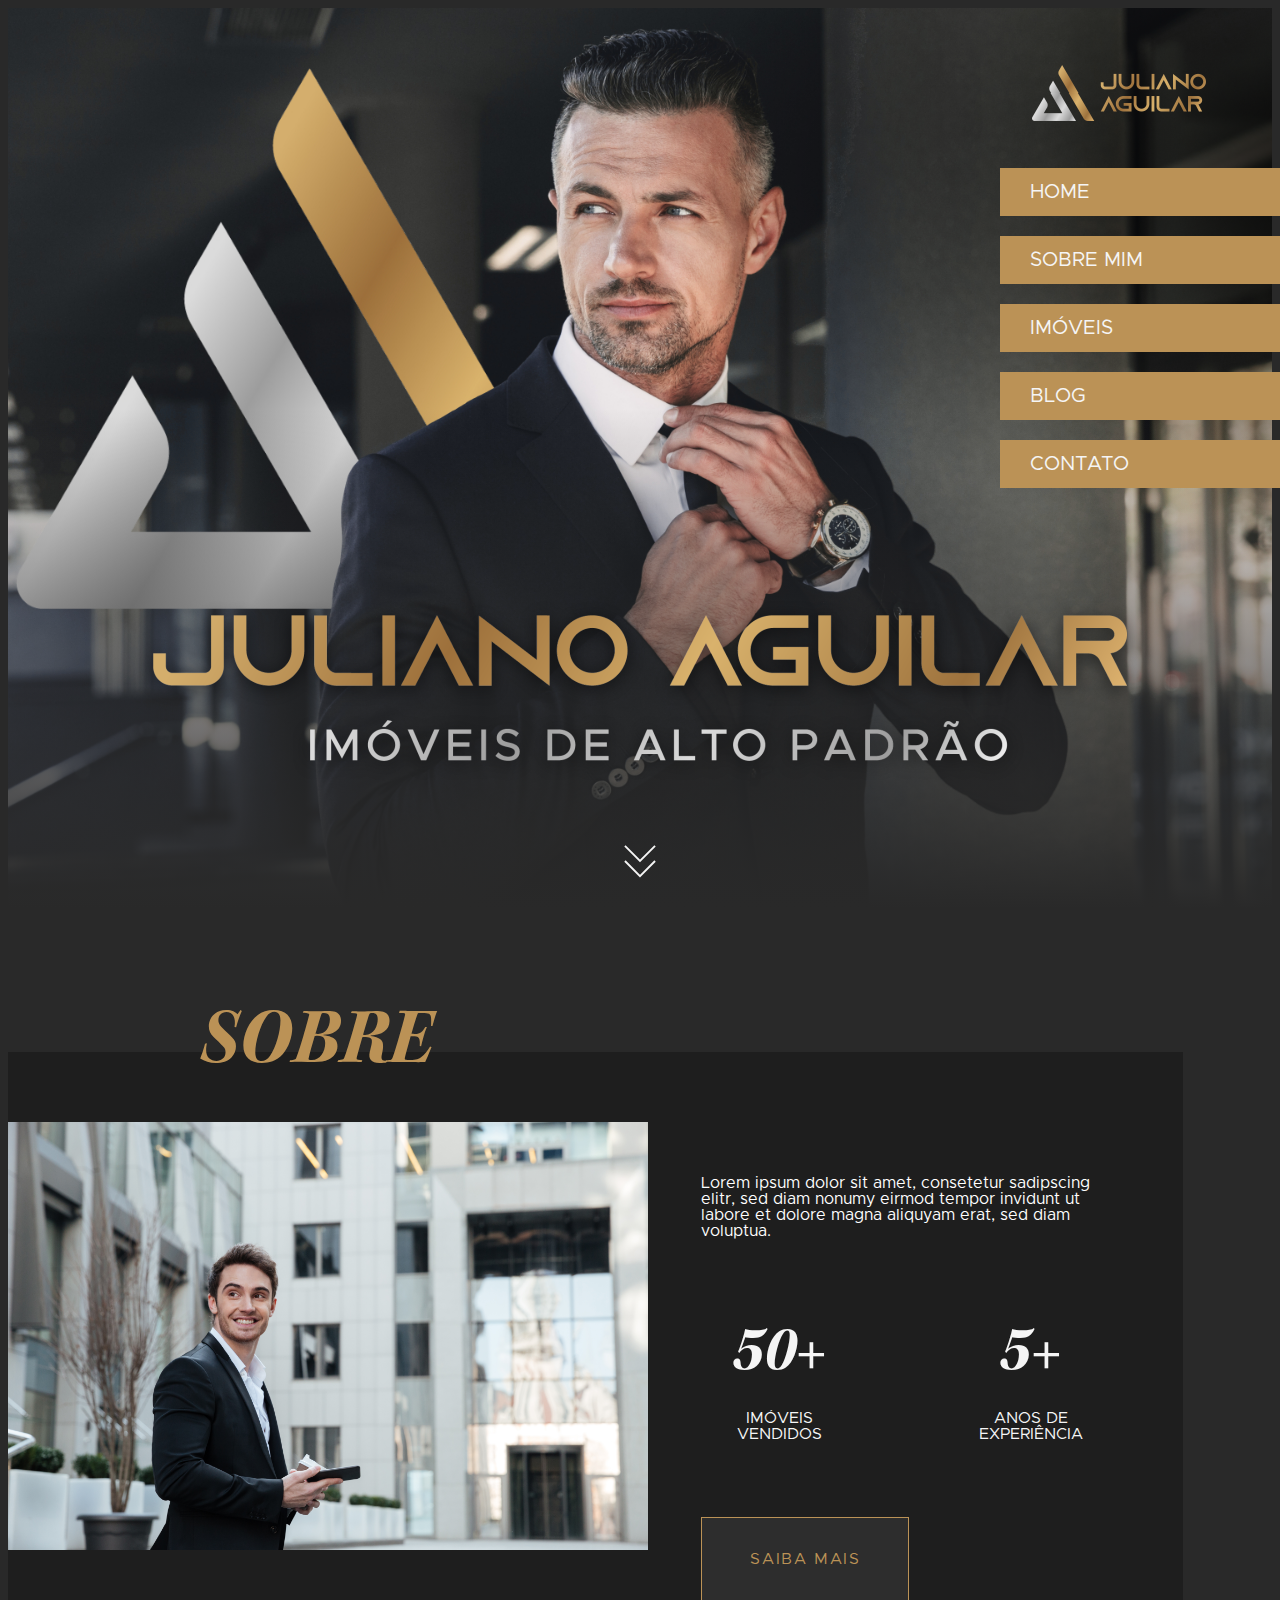
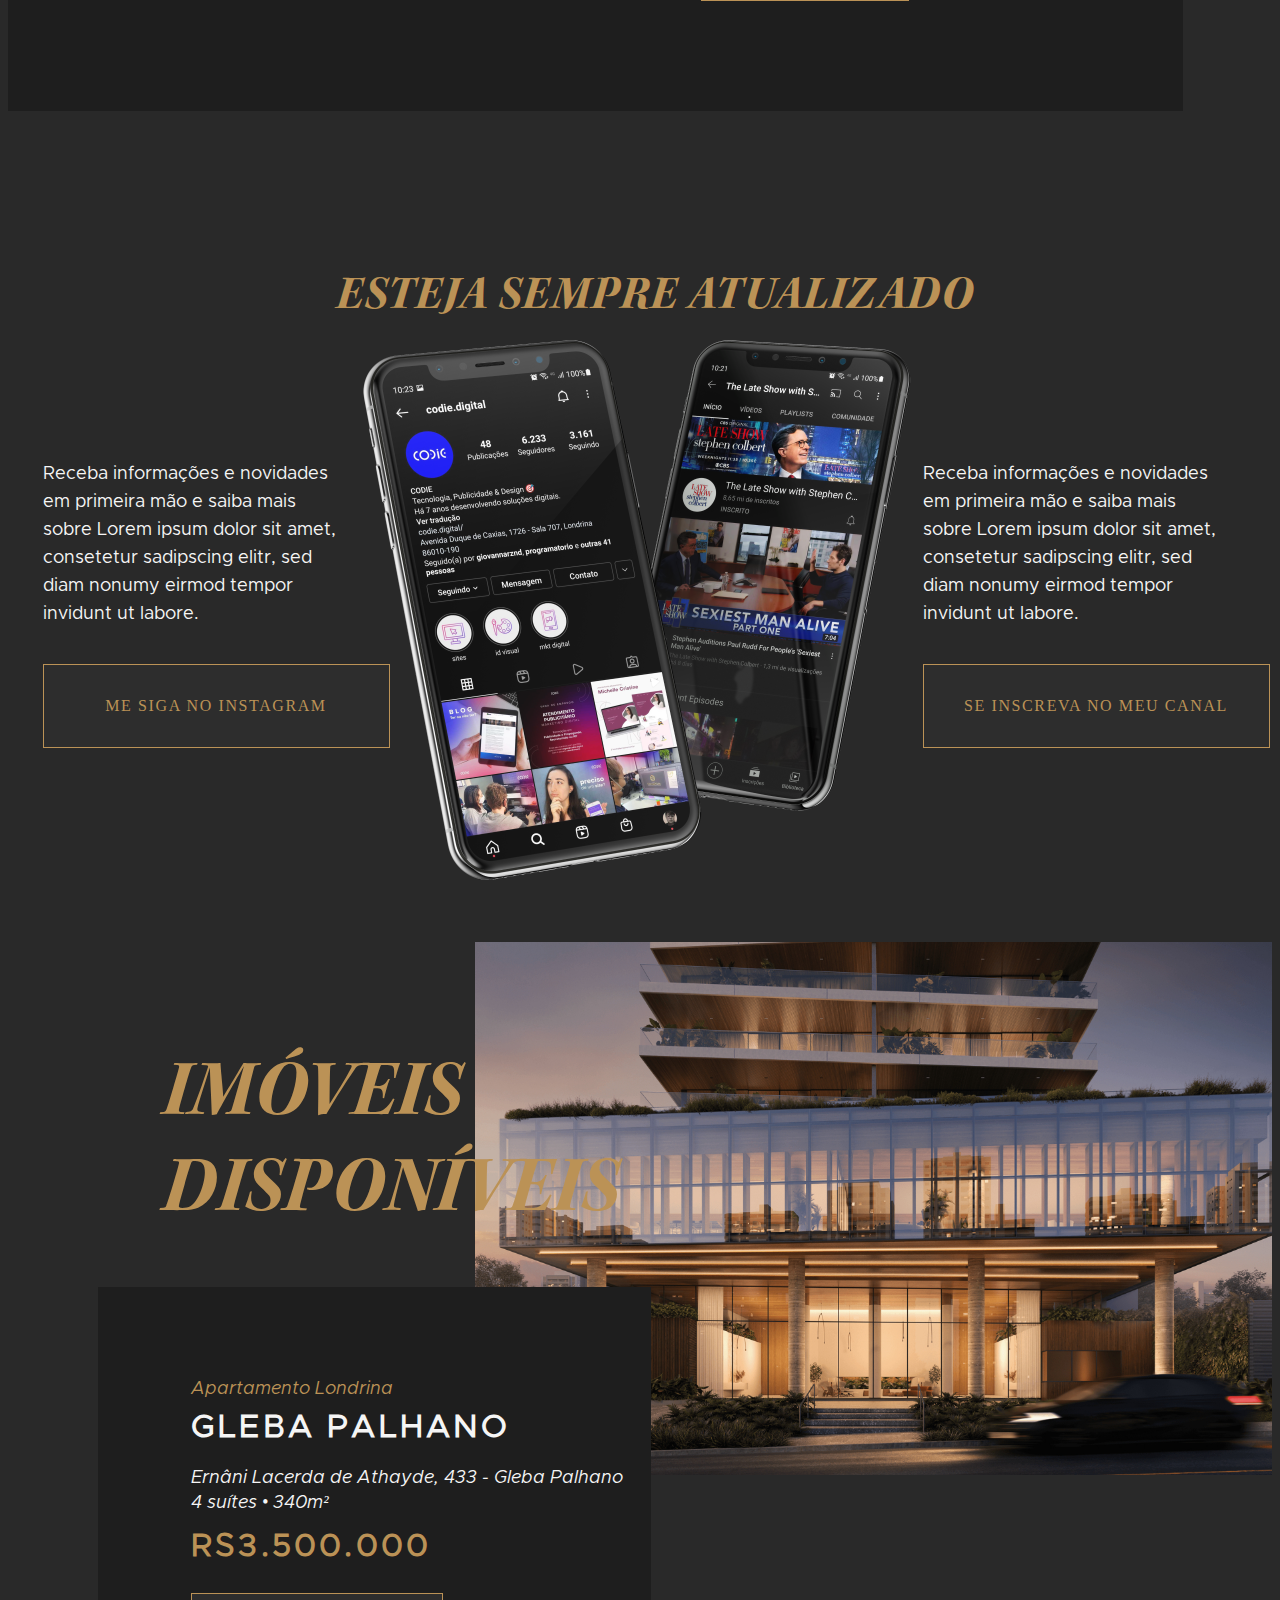
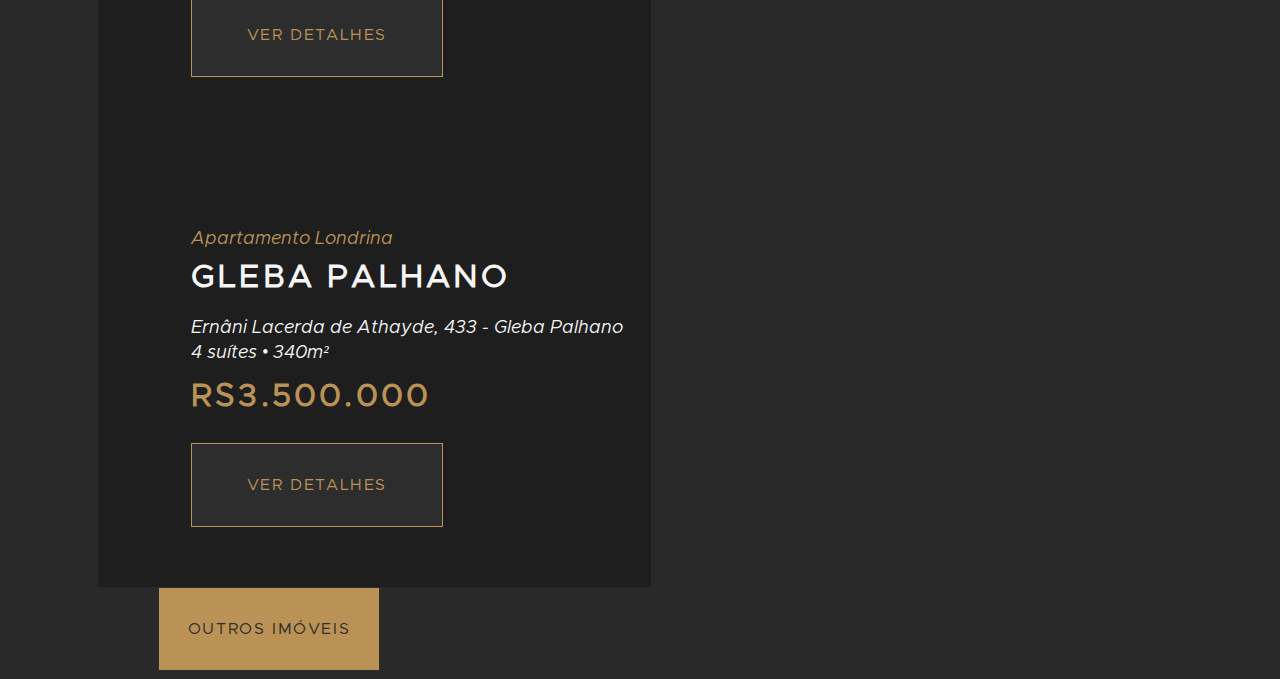
==== index.html @ 85d1b355 "feat" ====
<!DOCTYPE html>

<html>

<head>
    <meta charset="utf-8">

    <title>Juliano Aguilar</title>

    <meta http-equiv="Content-Type" content="text/html; charset=utf-8">
    <meta http-equiv="X-UA-Compatible" content="IE=9">
    <meta name="viewport" content="width=device-width, user-scalable=no">
    <meta name="apple-mobile-web-app-capable" content="yes">
    <meta name="keywords" content="">
    <meta name="description" content="descri��o">
    <meta property="og:title" content="Juliano Aguilar">
    <meta property="og:locale" content="pt_BR">
    <meta property="og:type" content="website">
    <meta property="og:url" content="URL">
    <meta property="og:image" content="image">
    <meta property="og:image:type" content="image/jpg">
    <meta property="og:image:width" content="600">
    <meta property="og:image:height" content="300">
    <meta property="og:site_name" content="">
    <meta property="og:description" content="descri��o">
    <meta name="content-language" content="pt-br">
    <meta name="rating" content="general">
    <meta name="distribution" content="global">
    <meta name="copyright" content="">
    <link rev="made" href="html/maradona" rel="license">
    <meta name="author" content="maradona">
    <meta name="robots" content="index,follow,all">
    <link rel="canonical" href="Url">
    <meta name="theme-color" content="#000">

    <!--------------------------------------------------------------------------------------------------------->
    <!--Este � o c�digo gerado pelo "The ultimate favicon generator" o pontilhado logo a baixo indica a finaliza��o do c�digo do mesmo -->
    <link rel="apple-touch-icon-precomposed" sizes="57x57" href="./favicon/apple-touch-icon-57x57.png">
    <link rel="apple-touch-icon-precomposed" sizes="114x114" href="./favicon/apple-touch-icon-114x114.png">
    <link rel="apple-touch-icon-precomposed" sizes="72x72" href="./favicon/apple-touch-icon-72x72.png">
    <link rel="apple-touch-icon-precomposed" sizes="144x144" href="./favicon/apple-touch-icon-144x144.png">
    <link rel="apple-touch-icon-precomposed" sizes="60x60" href="./favicon/apple-touch-icon-60x60.png">
    <link rel="apple-touch-icon-precomposed" sizes="120x120" href="./favicon/apple-touch-icon-120x120.png">
    <link rel="apple-touch-icon-precomposed" sizes="76x76" href="./favicon/apple-touch-icon-76x76.png">
    <link rel="apple-touch-icon-precomposed" sizes="152x152" href="./favicon/apple-touch-icon-152x152.png">
    <link rel="icon" type="image/png" href="./favicon/favicon-196x196.png" sizes="196x196">
    <link rel="icon" type="image/png" href="./favicon/favicon-96x96.png" sizes="96x96">
    <link rel="icon" type="image/png" href="./favicon/favicon-32x32.png" sizes="32x32">
    <link rel="icon" type="image/png" href="./favicon/favicon-16x16.png" sizes="16x16">
    <link rel="icon" type="image/png" href="./favicon/favicon-128.png" sizes="128x128">
    <meta name="application-name" content="&nbsp;">
    <meta name="msapplication-TileColor" content="#">
    <meta name="msapplication-TileImage" content="mstile-144x144.png">
    <meta name="msapplication-square70x70logo" content="mstile-70x70.png">
    <meta name="msapplication-square150x150logo" content="mstile-150x150.png">
    <meta name="msapplication-wide310x150logo" content="mstile-310x150.png">
    <meta name="msapplication-square310x310logo" content="mstile-310x310.png">

    <!--Css.Plugins.Start-->
    <!--Este � o css do bootstra, o link do script dele est� l� em baixo :D-->
    <link rel="stylesheet" integrity="sha384-9gVQ4dYFwwWSjIDZnLEWnxCjeSWFphJiwGPXr1jddIhOegiu1FwO5qRGvFXOdJZ4"
        href="https://stackpath.bootstrapcdn.com/bootstrap/4.1.0/css/bootstrap.min.css" crossorigin="anonymous">

    <link href="./scripts/owl-carousel/dist/assets/owl.carousel.min.css" rel="stylesheet">
    <link href="./scripts/owl-carousel/dist/assets/owl.theme.default.min.css" rel="stylesheet">

    <!------------------------------------------------------------------------------------------------------------------------------------>
    <!--Css.Main.Start-  Est� � a vers�o .MIN!, ela passa pelo .less, � transformada pelo .main e por fim � minimificada para .min :D -->
    <link href="./styles/fonts.css" rel="stylesheet">
    <link href="./styles/main.css" rel="stylesheet">
    <link href="./styles/responsive.min.css" rel="stylesheet">
    <link rel="stylesheet" href="./styles/responsive/1700.css">
    <link rel="stylesheet" href="./styles/responsive/1700.css">
    <link rel="stylesheet" href="./styles/responsive/1500.css">
    <link rel="stylesheet" href="./styles/responsive/1400.css">
    <link rel="stylesheet" href="./styles/responsive/1300.css">
    <link rel="stylesheet" href="./styles/responsive/1200.css">
    <link rel="stylesheet" href="./styles/responsive/1100.css">
    <link rel="stylesheet" href="./styles/responsive/1024.css">
    <link rel="stylesheet" href="./styles/responsive/768.css">
    <link rel="stylesheet" href="./styles/responsive/550.css">
    <link rel="stylesheet" href="./styles/responsive/450.css">
    <link rel="stylesheet" href="./styles/responsive/350.css">
</head>

<body>

    <div class="menu" style="display: none;">
        <div class="background">

        </div>

        <div class="box">
            <ul>
                <li><a class="box-link link-1-regular-rotunda" href="index.html">início</a></li>
                <li><a class="box-link link-1-regular-rotunda" href="">ambientes</a></li>
                <li><a class="box-link link-1-regular-rotunda" href="sobre.html">sobre a arrigo</a></li>
                <li><a class="box-link link-1-regular-rotunda" href="">seu projeto</a></li>
                <li><a class="box-link link-1-regular-rotunda" href="">contato</a></li>
                <li><a class="box-link link-1-regular-rotunda" href="">móveis decorativos</a></li>
            </ul>
        </div>
    </div>

    <header>
        <a href="index.html" class="logo"><img src="images/logo-header.png" alt="Logo Cabeçalho"></a>

        <nav>
            <a class="link-1-medium-metropolis uppercase" href="index.html">home</a>
            <a class="link-1-medium-metropolis uppercase" href="sobre.html">SOBRE MIM</a>
            <a class="link-1-medium-metropolis uppercase" href="imoveis.html">IMÓVEIS</a>
            <a class="link-1-medium-metropolis uppercase" href="blog.html">BLOG</a>
            <a class="link-1-medium-metropolis uppercase" href="contato.html">CONTATO</a>
        </nav>

        <div class="block-bar">
            <div></div>
            <div></div>
            <div></div>
        </div>
    </header>

    <section id="banner">
        <div class="bg" style="background-image: url(images/home-banner.jpg);">
            <div class="container-juliano">
                <img class="text-banner" src="images/texto-banner.png" alt="Banner home">

                <a href="#sobre" class="scroll">
                    <svg xmlns="http://www.w3.org/2000/svg" width="34" height="35" viewBox="0 0 34 35">
                        <g>
                            <g>
                                <g>
                                    <path fill="none" stroke-miterlimit="20" stroke-width="2"
                                        d="M33 .852v0l-16 16v0l-16-16v0" />
                                </g>
                                <g>
                                    <path fill="none" stroke-miterlimit="20" stroke-width="2"
                                        d="M33 17v0L17 33v0L1 17v0" />
                                </g>
                            </g>
                        </g>
                    </svg>
                </a>
            </div>
        </div>
    </section>

    <section id="sobre">
        <h2 class="titulo-1-semibold-kepler-italic uppercase">sobre</h2>

        <div class="container-sobre">
            <div class="image">
                <img src="images/sobre-home.png" alt="Sobre home">
            </div>

            <div class="text">
                <p class="paragrado-2-regular-metropolis">Lorem ipsum dolor sit amet, consetetur sadipscing elitr, sed
                    diam nonumy eirmod tempor invidunt ut
                    labore et dolore magna aliquyam erat, sed diam voluptua.
                </p>

                <div class="text-bottom">
                    <div class="resultados">
                        <h3 class="titulo-2-semibold-kepler-italic">50+</h3>
                        <p class="paragrado-2-regular-metropolis uppercase">imóveis
                            vendidos
                        </p>
                    </div>

                    <div class="resultados">
                        <h3 class="titulo-2-semibold-kepler-italic">5+</h3>
                        <p class="paragrado-2-regular-metropolis uppercase">anos de
                            experiência
                        </p>
                    </div>
                </div>

                <a class="link bt escuro link-2-regular-metropolis uppercase" href="">Saiba mais</a>
            </div>
        </div>
    </section>

    <section id="redes">


        <div class="container-juliano">
            <h2 class="titulo-3-semibold-kepler-italic uppercase">esteja sempre atualizado</h2>

            <div class="box-redes">
                <div class="text-left">
                    <p class="paragrafo-2-regular-metropolis">Receba informações e novidades em primeira mão e saiba
                        mais sobre
                        Lorem ipsum dolor sit amet, consetetur sadipscing elitr, sed diam nonumy eirmod tempor invidunt
                        ut
                        labore.
                    </p>
                    <a class="bt escuro link-2-regular-mtropolis uppercase" href="">me siga no instagram</a>
                </div>

                <img class="image" src="images/home-redes.png" alt="Redes Juliano">

                <div class="text-right">
                    <p class="paragrafo-2-regular-metropolis">Receba informações e novidades em primeira mão e saiba
                        mais
                        sobre
                        Lorem ipsum dolor sit amet, consetetur sadipscing elitr, sed diam nonumy eirmod tempor invidunt
                        ut
                        labore.
                    </p>
                    <a class="bt escuro link-2-regular-mtropolis uppercase" href="">se inscreva no meu canal</a>
                </div>
            </div>

        </div>
    </section>

    <section id="imoveis-disponiveis">
        <h2 class="title titulo-1-semibold-kepler-italic uppercase">imóveis
            disponíveis</h2>

        <div class="owl-carousel owl-theme owl-imoveis">
            <div class="item">
                <div class="box-imoveis">
                    <div class="text">
                        <h3 class="titulo-5-regular-metropolis-italic">Apartamento Londrina</h3>
                        <h2 class="titulo-4-bold-metropolis uppercase">Gleba Palhano</h2>

                        <div class="beneficios">
                            <p class="paragrafo-2-regular-metropolis-italic">Ernâni Lacerda de Athayde, 433 - Gleba
                                Palhano</p>
                            <p class="paragrafo-2-regular-metropolis-italic">4 suítes • 340m²</p>
                        </div>

                        <p class="price paragrafo-1-bold-metropolis uppercase">RS3.500.000</p>

                        <a class="bt escuro link-2-regular-metropolis uppercase" href="">ver detalhes</a>
                    </div>

                    <div class="image">
                        <img src="images/imoveis-disponiveis-1.jpg" alt="Imagem do imóvel">
                    </div>
                </div>
            </div>

            <div class="item">
                <div class="box-imoveis">
                    <div class="text">
                        <h3 class="titulo-5-regular-metropolis-italic">Apartamento Londrina</h3>
                        <h2 class="titulo-4-bold-metropolis uppercase">Gleba Palhano</h2>

                        <div class="beneficios">
                            <p class="paragrafo-2-regular-metropolis-italic">Ernâni Lacerda de Athayde, 433 - Gleba
                                Palhano</p>
                            <p class="paragrafo-2-regular-metropolis-italic">4 suítes • 340m²</p>
                        </div>

                        <p class="price paragrafo-1-bold-metropolis uppercase">RS3.500.000</p>

                        <a class="bt escuro link-2-regular-metropolis uppercase" href="">ver detalhes</a>
                    </div>

                    <div class="image">
                        <img src="images/imoveis-disponiveis-1.jpg" alt="Imagem do imóvel">
                    </div>
                </div>
            </div>
        </div>

        <a class="outros bt claro link-2-regular-metropolis uppercase" href="">outros imóveis</a>

    </section>

    <!--Bootstrap/Jquery/cdnjs-->
        <script src="https://code.jquery.com/jquery-3.3.1.min.js"
        integrity="sha256-FgpCb/KJQlLNfOu91ta32o/NMZxltwRo8QtmkMRdAu8=" crossorigin="anonymous">
        </script>
        <script src="https://cdnjs.cloudflare.com/ajax/libs/popper.js/1.14.3/umd/popper.min.js"
        integrity="sha384-ZMP7rVo3mIykV+2+9J3UJ46jBk0WLaUAdn689aCwoqbBJiSnjAK/l8WvCWPIPm49" crossorigin="anonymous">
        </script>
        <script src="https://stackpath.bootstrapcdn.com/bootstrap/4.1.2/js/bootstrap.min.js"
        integrity="sha384-o+RDsa0aLu++PJvFqy8fFScvbHFLtbvScb8AjopnFD+iEQ7wo/CG0xlczd+2O/em" crossorigin="anonymous">
        </script>

    <!-- Este � o owl-carousel-->
        <script src="./scripts/owl-carousel/dist/owl.carousel.min.js"></script>

    <!--Meu script! -->
        <script src="./scripts/jquery.mask.min.js"></script>
        <script src="./scripts/main.js"></script>

</body>
---- styles/fonts.css ----
@font-face {
  font-family: 'kepler';
  src: url('../fonts/Kepler-Std-Bold_26102.ttf') format('truetype');
  font-weight: 700;
}
@font-face {
  font-family: 'kepler-italic';
  src: url('../fonts/Kepler-Std-Bold-Italic-Subhead_26091.ttf') format('truetype');
  font-weight: 700;
}
@font-face {
  font-family: 'metropolis';
  src: url('../fonts/metropolis.regular.otf') format('truetype');
  font-weight: 400;
}
@font-face {
  font-family: 'metropolis-italic';
  src: url('../fonts/metropolis.regular-italic.otf') format('truetype');
  font-weight: 400;
}
h1,
h2,
h3,
h4,
h5,
p,
span,
strong,
time,
address,
i,
a,
b,
label,
li,
td {
  text-rendering: optimizeLegibility !important;
}
[class*="-kepler"] {
  font-family: kepler;
}
[class*="-kepler-italic"] {
  font-family: kepler-italic;
}
[class*="-metropolis"] {
  font-family: metropolis;
}
[class*="-metropolis-italic"] {
  font-family: metropolis-italic;
}
.uppercase {
  text-transform: uppercase;
}
/*Font Weights----------------------------------------------------------*/
[class*="-bold"] {
  font-weight: 700;
}
[class*="-semibold"] {
  font-weight: 600;
}
[class*="-medium"] {
  font-weight: 500;
}
[class*="-regular"] {
  font-weight: 400;
}
[class*="-light"] {
  font-weight: 300;
}
[class*="-italic"] {
  font-style: italic !important;
}
[class*="titulo-1"] {
  font-size: 80px;
}
[class*="titulo-2"] {
  font-size: 64px;
}
[class*="titulo-3"] {
  font-size: 48px;
}
[class*="titulo-4"] {
  font-size: 32px;
}
[class*="titulo-5"] {
  font-size: 18px;
}
[class*="paragrafo-1"] {
  font-size: 32px;
}
[class*="paragrafo-2"] {
  font-size: 18px;
}
[class*="paragrafo-3"] {
  font-size: 16px;
}
[class*="link-1"] {
  font-size: 20px;
}
[class*="link-2"] {
  font-size: 16px;
}
---- styles/main.css ----
:root {
  --caramelo: #bb9256;
  --cinza-escuro: #2d2d2d;
}
html {
  scroll-behavior: smooth;
}
body {
  overflow-x: hidden !important;
}
*:target,
*:focus {
  outline: transparent !important;
}
a,
button {
  text-decoration: none !important;
  -webkit-transition: 0.22s;
}
a *:not(g, path),
button *:not(g, path) {
  transition: 0.15s;
}
a::after,
a::before {
  -webkit-transition: 0.3s;
}
a:hover::after,
a:hover::before {
  transition: 0.3s;
}
a:hover,
button:hover {
  transition: 0.15s;
}
a:hover *:not(g, path),
button:hover *:not(g, path) {
  transition: 0.15s;
}
ol,
ul {
  list-style: none !important;
  padding-left: 0 !important;
  margin-bottom: 0 !important;
}
.cep-mask,
.cpf-mask,
.cvv-mask,
.phone-mask,
.number-mask,
.date-mask {
  display: block;
}
[class*="container-juliano"] {
  max-width: 1580px;
  width: 100%;
  padding-left: 15px;
  padding-right: 15px;
  margin-left: auto;
  margin-right: auto;
}
body {
  background-color: #292929;
}
.bt {
  height: 40px;
  display: flex;
  align-items: center;
  justify-content: center;
  border-width: 1px;
  border-style: solid;
  line-height: 28px;
  letter-spacing: 1.6px;
  padding: 21px 0;
}
.bt.escuro {
  color: #bb9256;
  border-color: #bb9256;
  background-color: #2d2d2d;
}
.bt.claro {
  background-color: #bb9256;
  color: #2d2d2d;
}
header {
  position: absolute;
  top: 65px;
  right: 0;
  display: flex;
  align-items: flex-end;
  flex-direction: column;
  z-index: 2;
}
header .logo {
  margin-right: 74px;
}
header .logo + * {
  margin-top: 43px;
}
header nav a {
  width: 250px;
  height: 48px;
  background-color: var(--caramelo);
  color: #f5f5f5;
  padding-left: 30px;
  display: flex;
  align-items: center;
  margin: 0 0 0 auto;
}
header nav a + * {
  margin-top: 20px;
}
header nav a:hover {
  width: 275px;
  color: #f5f5f5;
}
.block-bar {
  width: 37px;
  display: flex;
  flex-direction: column;
  cursor: pointer;
}
.block-bar div {
  height: 3px;
  background-color: #fff;
  width: 100%;
}
.block-bar div + div {
  margin-top: 7px;
}
.block-bar {
  display: none;
}
#banner .bg {
  width: 100%;
  height: 100vh;
  background-size: cover;
  display: flex;
  align-items: flex-end;
  justify-content: center;
  position: relative;
  z-index: 1;
  background-position: top;
}
#banner .bg::after {
  content: "";
  position: absolute;
  z-index: 1;
  bottom: -1px;
  left: 0;
  width: 100%;
  height: 500px;
  background-image: linear-gradient(180deg, rgba(41, 41, 41, 0) 0%, #292929 100%);
}
#banner .bg::before {
  content: "";
  position: absolute;
  top: 0;
  right: 0;
  width: 880px;
  height: 685px;
  background-image: radial-gradient(750px 375px at 115.68% 25.11%, #000000 0%, rgba(0, 0, 0, 0) 100%);
}
#banner .container-juliano {
  text-align: center;
  position: relative;
  z-index: 3;
  padding-bottom: 30px;
}
#banner .container-juliano .text-banner {
  margin-bottom: 60px;
}
#banner .container-juliano .scroll {
  display: flex;
  margin: 0 auto;
  justify-content: center;
  width: 32px;
}
#banner .container-juliano .scroll svg {
  max-width: 100%;
  max-height: 33px;
  stroke: #f5f5f5;
}
#sobre {
  padding: 90px 6.93vw 45px 0;
}
#sobre h2 {
  margin: 0 0 -42px 14.95vw;
  color: #bb9256;
}
#sobre .container-sobre {
  background-color: #1e1e1e;
  padding: 70px 4.84vw 0 0;
  display: flex;
}
#sobre .container-sobre .image {
  width: calc(100% - 420px);
  aspect-ratio: 1195/800;
  margin-bottom: -1.3vw;
}
#sobre .container-sobre .image img {
  aspect-ratio: inherit;
  width: 100%;
  object-fit: cover;
  object-position: center center;
}
#sobre .container-sobre .text {
  margin-left: 4.17vw;
  max-width: 420px;
  width: 100%;
  color: #fff;
  padding-top: 37px;
}
#sobre .container-sobre .text .text-bottom {
  color: #f5f5f5;
  display: flex;
}
#sobre .container-sobre .text .text-bottom .resultados {
  text-align: center;
}
#sobre .container-sobre .text .text-bottom .resultados h3 {
  line-height: 75px;
  margin-bottom: 0;
}
#sobre .container-sobre .text .text-bottom .resultados p {
  margin-bottom: 0;
  overflow: hidden;
  text-overflow: ellipsis;
  display: -webkit-box;
  -webkit-line-clamp: 2;
  -webkit-box-orient: vertical;
}
#sobre .container-sobre .text .text-bottom .resultados + * {
  margin-left: 83px;
}
#sobre .container-sobre .text .text-bottom + * {
  margin-top: 75px;
}
#sobre .container-sobre .text .link {
  width: 206px;
  margin-bottom: 110px;
  margin-right: 308px;
}
#redes {
  position: relative;
}
#redes h2 {
  max-width: 640px;
  line-height: 64px;
  color: var(--caramelo);
  letter-spacing: 0.96px;
  text-align: center;
}
#redes .container-juliano {
  padding-top: 110px;
  padding-bottom: 62px;
}
#redes .container-juliano h2 {
  margin: 0 auto;
}
#redes .container-juliano h2 + * {
  margin-top: 10px;
}
#redes .container-juliano img {
  max-width: 548px;
  width: 100%;
  object-fit: contain;
  object-position: center center;
}
#redes .container-juliano .box-redes {
  display: flex;
  justify-content: center;
  align-items: center;
  color: #f5f5f5;
}
#redes .container-juliano .box-redes .text-right {
  margin-left: 12px;
}
#redes .container-juliano .box-redes .text-left {
  margin-right: -25px;
}
#redes .container-juliano .box-redes .text-left,
#redes .container-juliano .box-redes .text-right {
  max-width: 345px;
  width: 100%;
  padding-bottom: 30px;
  z-index: 2;
  position: relative;
}
#redes .container-juliano .box-redes .text-left p,
#redes .container-juliano .box-redes .text-right p {
  text-align: left;
  max-width: 300px;
  width: 100%;
  line-height: 28px;
  margin-bottom: 0;
}
#redes .container-juliano .box-redes .text-left p + *,
#redes .container-juliano .box-redes .text-right p + * {
  margin-top: 36px;
}
#redes .container-juliano .box-redes .bt {
  width: 100%;
}
#imoveis-disponiveis {
  display: flex;
  flex-direction: column;
  color: #f5f5f5;
  position: relative;
}
#imoveis-disponiveis .title {
  color: var(--caramelo);
  max-width: 500px;
  margin-left: 12vw;
  margin-bottom: 0;
  padding-top: 42px;
}
#imoveis-disponiveis .title + * {
  margin-top: 45px;
}
#imoveis-disponiveis .text {
  background-color: #1e1e1e;
  margin-left: 7.03vw;
  max-width: 35.94vw;
  padding: 75px 0 60px 93px;
}
#imoveis-disponiveis .text h2,
#imoveis-disponiveis .text h3,
#imoveis-disponiveis .text p {
  margin-bottom: 0;
}
#imoveis-disponiveis .text h3 {
  color: var(--caramelo);
}
#imoveis-disponiveis .text h3 + * {
  margin-top: 14px;
}
#imoveis-disponiveis .text h2 {
  letter-spacing: 3.2px;
}
#imoveis-disponiveis .text h2 + * {
  margin-top: 25px;
}
#imoveis-disponiveis .text .beneficios p + p {
  margin-top: 5px;
}
#imoveis-disponiveis .text .beneficios + * {
  margin-top: 18px;
}
#imoveis-disponiveis .text .price {
  color: var(--caramelo);
  letter-spacing: 3.2px;
}
#imoveis-disponiveis .text .price + * {
  margin-top: 30px;
}
#imoveis-disponiveis .text a {
  max-width: 250px;
}
#imoveis-disponiveis .box-imoveis + * {
  margin-top: 35px;
}
#imoveis-disponiveis .outros {
  max-width: 220px;
  margin-left: 11.72vw;
}
#imoveis-disponiveis .image {
  position: absolute;
  right: 0;
  top: 0;
  z-index: -1;
  max-width: 62.24vw;
}
#imoveis-disponiveis .image img {
  width: 100%;
}
---- styles/responsive/1024.css ----
@media only screen and (max-width: 1024px) {
  header nav {
    display: none;
  }
  header .block-bar {
    display: block;
  }
}
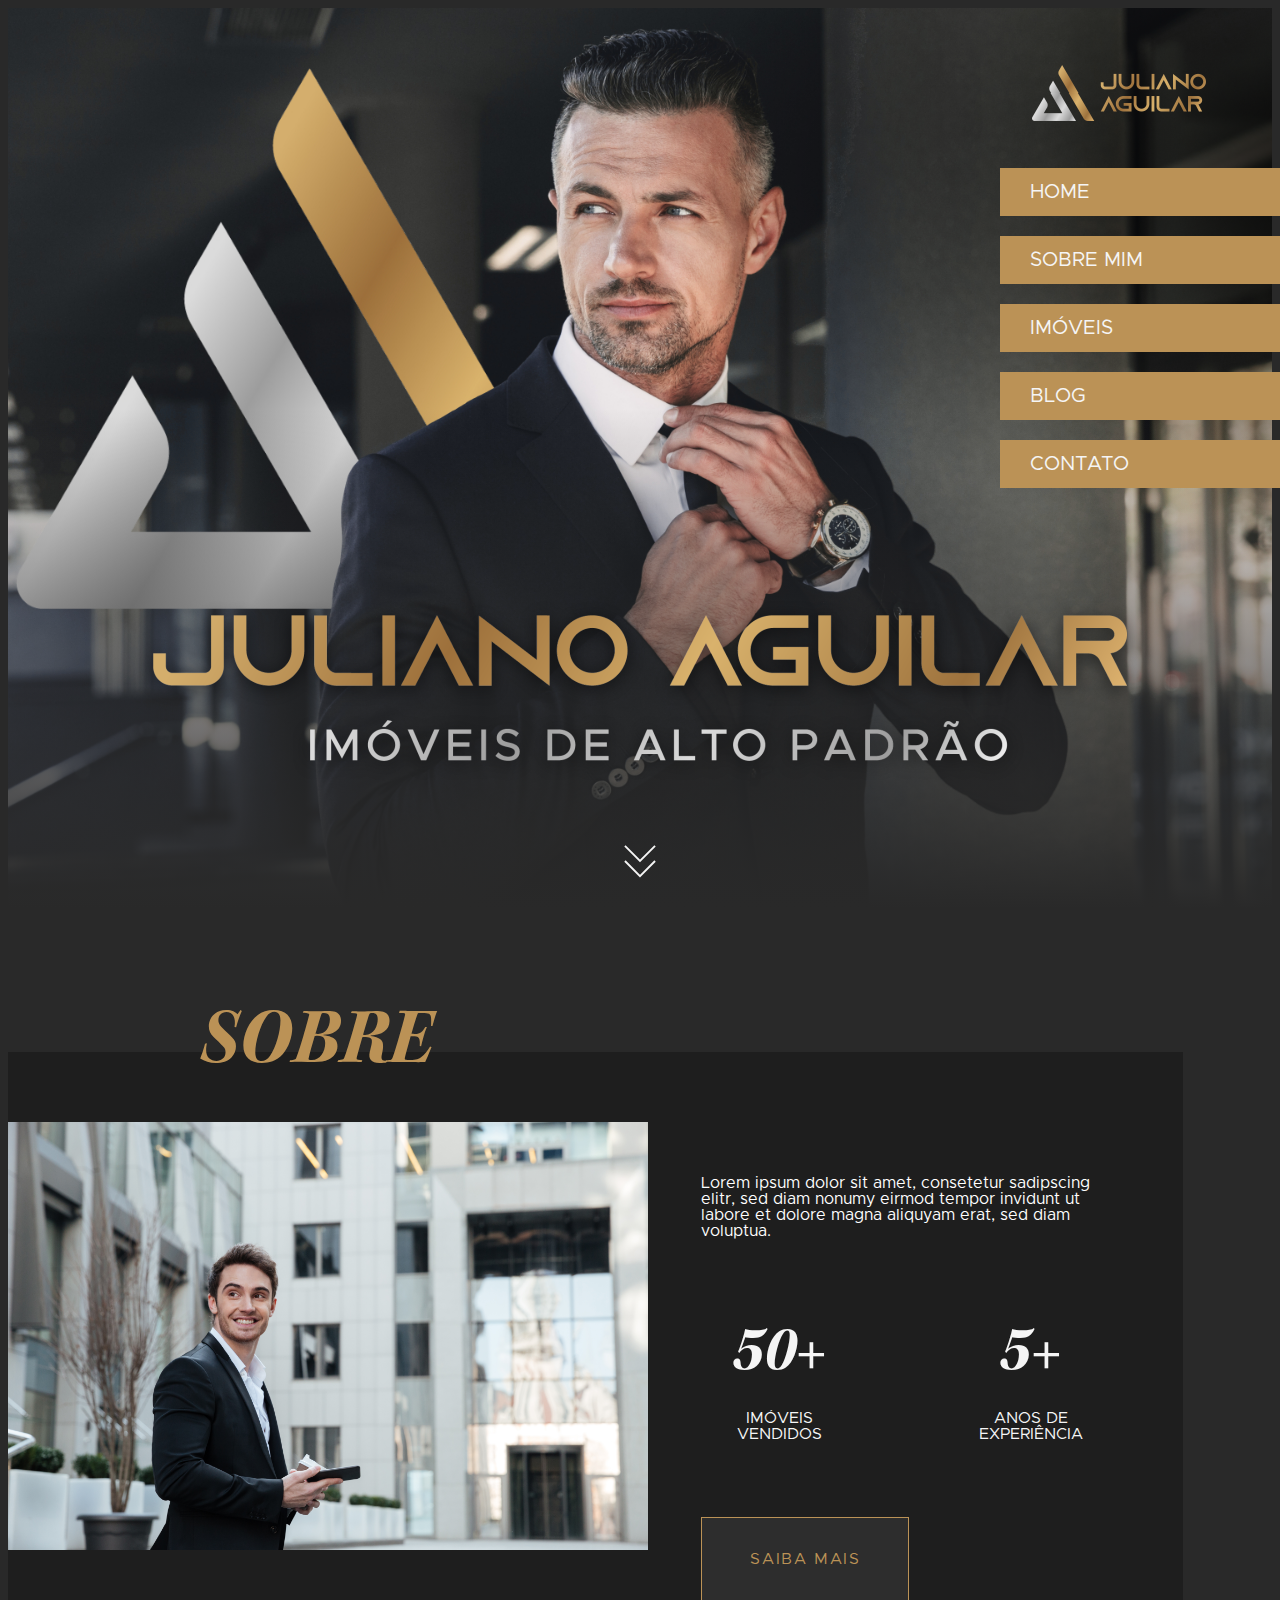
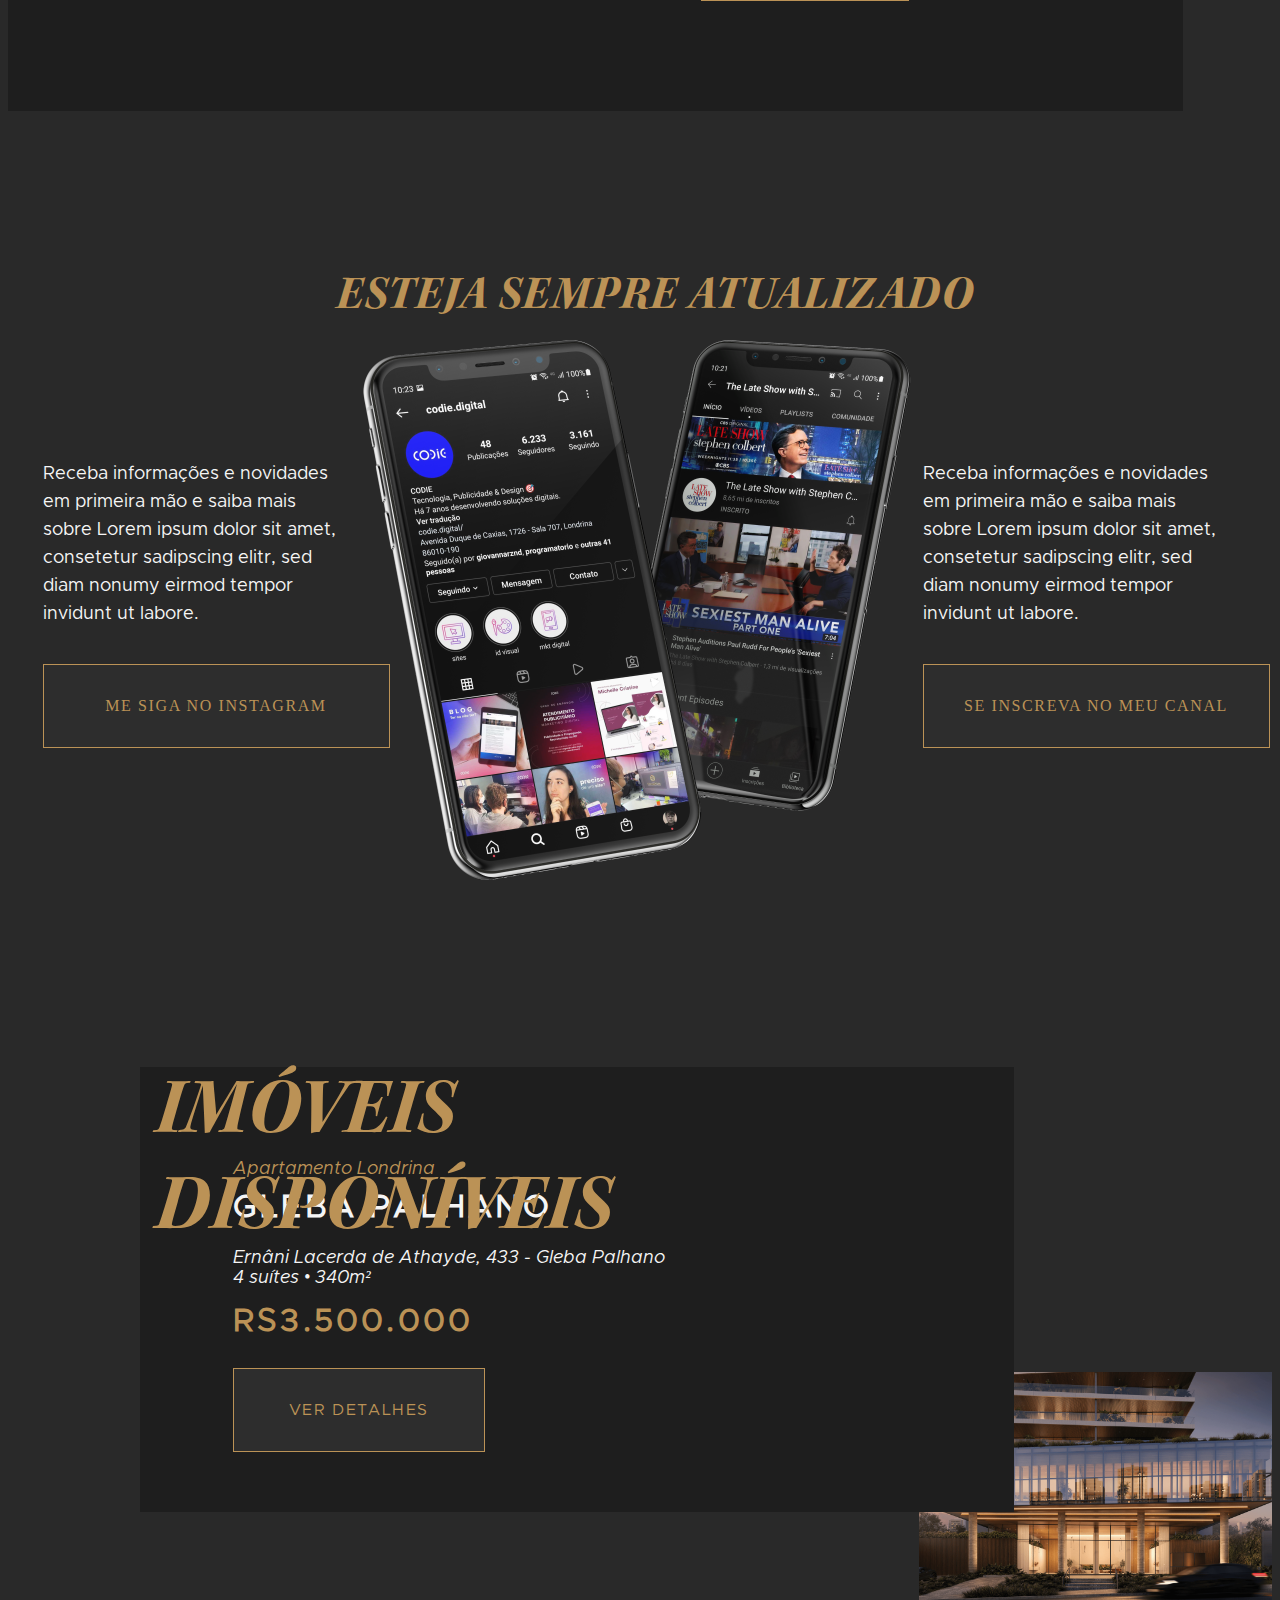
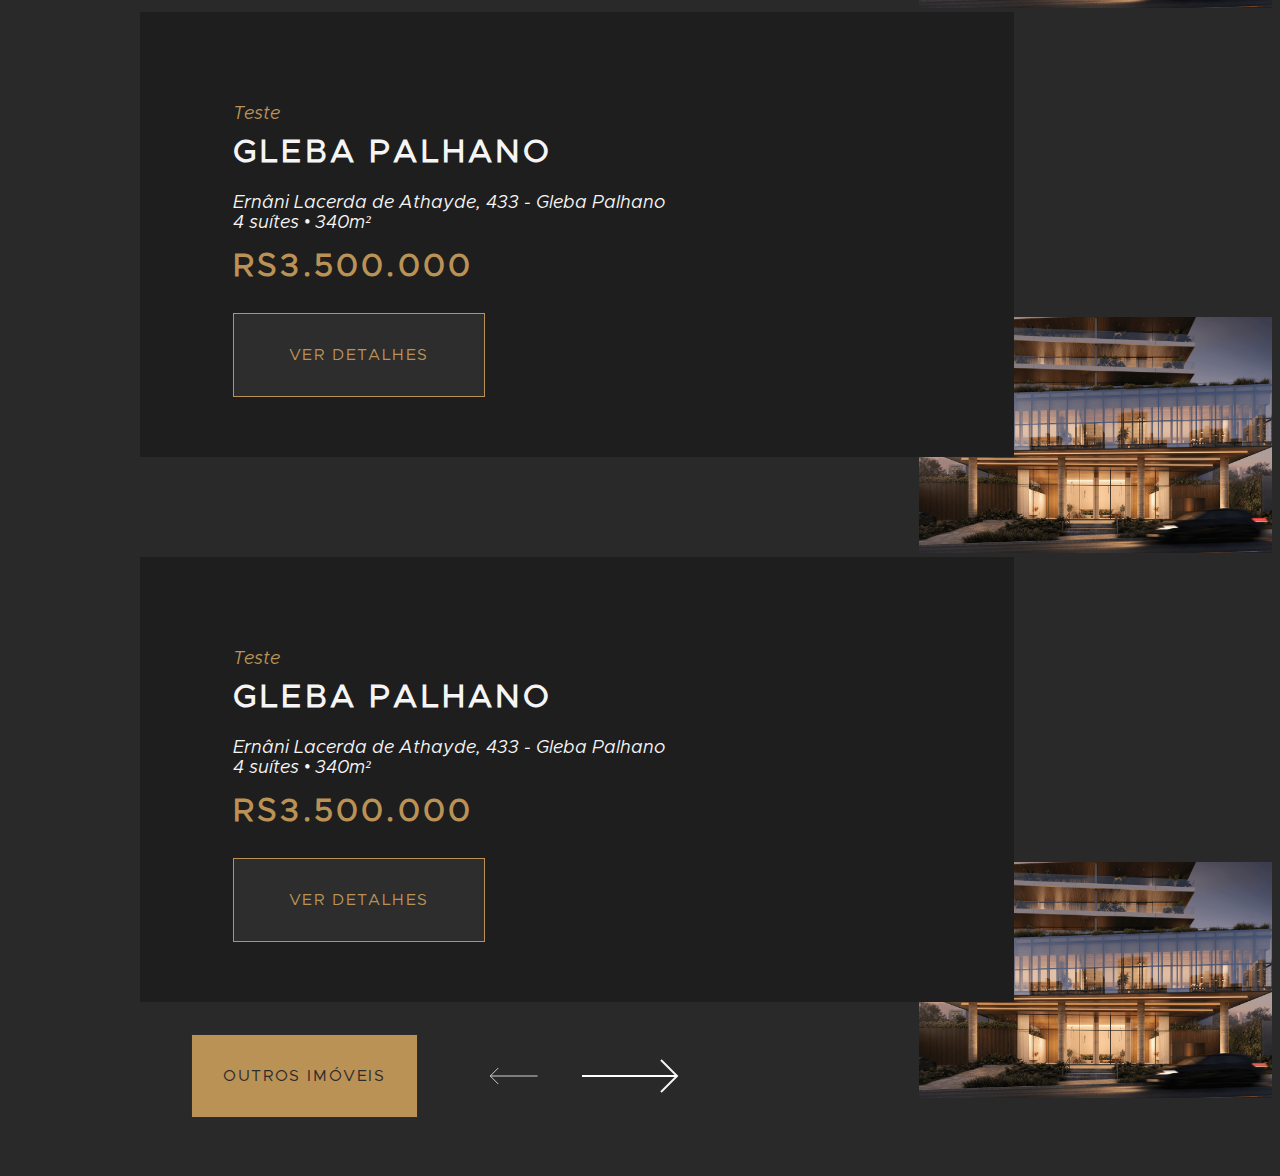
==== commit 444824a6: "reafactor: refatoracao do carousel" ====
--- a/index.html
+++ b/index.html
@@ -181,8 +181,6 @@
     </section>
 
     <section id="redes">
-
-
         <div class="container-juliano">
             <h2 class="titulo-3-semibold-kepler-italic uppercase">esteja sempre atualizado</h2>
 
@@ -194,7 +192,7 @@
                         ut
                         labore.
                     </p>
-                    <a class="bt escuro link-2-regular-mtropolis uppercase" href="">me siga no instagram</a>
+                    <a class="bt escuro link-2-regular-mtropolis uppercase full" href="">me siga no instagram</a>
                 </div>
 
                 <img class="image" src="images/home-redes.png" alt="Redes Juliano">
@@ -207,7 +205,7 @@
                         ut
                         labore.
                     </p>
-                    <a class="bt escuro link-2-regular-mtropolis uppercase" href="">se inscreva no meu canal</a>
+                    <a class="bt escuro link-2-regular-mtropolis uppercase full" href="">se inscreva no meu canal</a>
                 </div>
             </div>
 
@@ -215,8 +213,12 @@
     </section>
 
     <section id="imoveis-disponiveis">
-        <h2 class="title titulo-1-semibold-kepler-italic uppercase">imóveis
-            disponíveis</h2>
+        <div class="container-juliano">
+            <h2 class="title titulo-1-semibold-kepler-italic uppercase">
+                imóveis <br/> disponíveis
+            </h2>
+        </div>
+
 
         <div class="owl-carousel owl-theme owl-imoveis">
             <div class="item">
@@ -225,11 +227,10 @@
                         <h3 class="titulo-5-regular-metropolis-italic">Apartamento Londrina</h3>
                         <h2 class="titulo-4-bold-metropolis uppercase">Gleba Palhano</h2>
 
-                        <div class="beneficios">
-                            <p class="paragrafo-2-regular-metropolis-italic">Ernâni Lacerda de Athayde, 433 - Gleba
-                                Palhano</p>
-                            <p class="paragrafo-2-regular-metropolis-italic">4 suítes • 340m²</p>
-                        </div>
+                        <ul class="beneficios">
+                            <li><address class="paragrafo-2-regular-metropolis-italic">Ernâni Lacerda de Athayde, 433 - Gleba Palhano</address></li>
+                            <li class="paragrafo-2-regular-metropolis-italic">4 suítes • 340m²</li>
+                        </ul>
 
                         <p class="price paragrafo-1-bold-metropolis uppercase">RS3.500.000</p>
 
@@ -245,14 +246,13 @@
             <div class="item">
                 <div class="box-imoveis">
                     <div class="text">
-                        <h3 class="titulo-5-regular-metropolis-italic">Apartamento Londrina</h3>
+                        <h3 class="titulo-5-regular-metropolis-italic">Teste</h3>
                         <h2 class="titulo-4-bold-metropolis uppercase">Gleba Palhano</h2>
 
-                        <div class="beneficios">
-                            <p class="paragrafo-2-regular-metropolis-italic">Ernâni Lacerda de Athayde, 433 - Gleba
-                                Palhano</p>
-                            <p class="paragrafo-2-regular-metropolis-italic">4 suítes • 340m²</p>
-                        </div>
+                        <ul class="beneficios">
+                            <li><address class="paragrafo-2-regular-metropolis-italic">Ernâni Lacerda de Athayde, 433 - Gleba Palhano</address></li>
+                            <li class="paragrafo-2-regular-metropolis-italic">4 suítes • 340m²</li>
+                        </ul>
 
                         <p class="price paragrafo-1-bold-metropolis uppercase">RS3.500.000</p>
 
@@ -264,9 +264,39 @@
                     </div>
                 </div>
             </div>
-        </div>
-
-        <a class="outros bt claro link-2-regular-metropolis uppercase" href="">outros imóveis</a>
+
+            <div class="item">
+                <div class="box-imoveis">
+                    <div class="text">
+                        <h3 class="titulo-5-regular-metropolis-italic">Teste</h3>
+                        <h2 class="titulo-4-bold-metropolis uppercase">Gleba Palhano</h2>
+
+                        <ul class="beneficios">
+                            <li><address class="paragrafo-2-regular-metropolis-italic">Ernâni Lacerda de Athayde, 433 - Gleba Palhano</address></li>
+                            <li class="paragrafo-2-regular-metropolis-italic">4 suítes • 340m²</li>
+                        </ul>
+
+                        <p class="price paragrafo-1-bold-metropolis uppercase">RS3.500.000</p>
+
+                        <a class="bt escuro link-2-regular-metropolis uppercase" href="">ver detalhes</a>
+                    </div>
+
+                    <div class="image">
+                        <img src="images/imoveis-disponiveis-1.jpg" alt="Imagem do imóvel">
+                    </div>
+                </div>
+            </div>
+        </div>
+
+        <div class="actions">
+            <a class="outros bt claro link-2-regular-metropolis uppercase" href="">outros imóveis</a>
+
+            <div class="nav">
+                <button type="button" class="nav-left-imoveis disabled"><span><svg xmlns="http://www.w3.org/2000/svg" width="97" height="34" viewBox="0 0 97 34"><g><g transform="rotate(-90 47.5 17)"><g><path fill="none" stroke="#f5f5f5" stroke-miterlimit="20" stroke-width="2" d="M63.5 48.5v0l-16 16v0l-16-16v0"/></g><g><path fill="none" stroke="#fff" stroke-miterlimit="20" stroke-width="2" d="M47.5 64.5v-95"/></g></g></g></svg></span></button>
+                <button type="button" class="nav-right-imoveis"><span><svg xmlns="http://www.w3.org/2000/svg" width="97" height="34" viewBox="0 0 97 34"><g><g transform="rotate(-90 47.5 17)"><g><path fill="none" stroke="#f5f5f5" stroke-miterlimit="20" stroke-width="2" d="M63.5 48.5v0l-16 16v0l-16-16v0"/></g><g><path fill="none" stroke="#fff" stroke-miterlimit="20" stroke-width="2" d="M47.5 64.5v-95"/></g></g></g></svg></span></button>
+            </div>
+        </div>
+
 
     </section>
 
--- a/styles/main.css
+++ b/styles/main.css
@@ -63,6 +63,8 @@
   background-color: #292929;
 }
 .bt {
+  max-width: 225px;
+  width: 100%;
   height: 40px;
   display: flex;
   align-items: center;
@@ -72,6 +74,9 @@
   line-height: 28px;
   letter-spacing: 1.6px;
   padding: 21px 0;
+}
+.bt.full {
+  max-width: 100%;
 }
 .bt.escuro {
   color: #bb9256;
@@ -307,70 +312,115 @@
   flex-direction: column;
   color: #f5f5f5;
   position: relative;
+  padding: 60px 0 50px 132px;
 }
 #imoveis-disponiveis .title {
   color: var(--caramelo);
-  max-width: 500px;
-  margin-left: 12vw;
+  margin-bottom: -193px;
+  z-index: 4;
+  position: relative;
+}
+#imoveis-disponiveis .box-imoveis {
+  display: flex;
+  align-items: flex-end;
+  justify-content: flex-start;
+}
+#imoveis-disponiveis .box-imoveis .text {
+  background-color: #1e1e1e;
+  padding: 75px 93px 60px;
+  margin: 0 -95px 100px 0;
+  position: relative;
+  z-index: 2;
+  max-width: 688px;
+  width: 100%;
+}
+#imoveis-disponiveis .box-imoveis .text h2,
+#imoveis-disponiveis .box-imoveis .text h3,
+#imoveis-disponiveis .box-imoveis .text p {
   margin-bottom: 0;
-  padding-top: 42px;
-}
-#imoveis-disponiveis .title + * {
-  margin-top: 45px;
-}
-#imoveis-disponiveis .text {
-  background-color: #1e1e1e;
-  margin-left: 7.03vw;
-  max-width: 35.94vw;
-  padding: 75px 0 60px 93px;
-}
-#imoveis-disponiveis .text h2,
-#imoveis-disponiveis .text h3,
-#imoveis-disponiveis .text p {
-  margin-bottom: 0;
-}
-#imoveis-disponiveis .text h3 {
+}
+#imoveis-disponiveis .box-imoveis .text h3 {
   color: var(--caramelo);
 }
-#imoveis-disponiveis .text h3 + * {
+#imoveis-disponiveis .box-imoveis .text h3 + * {
   margin-top: 14px;
 }
-#imoveis-disponiveis .text h2 {
+#imoveis-disponiveis .box-imoveis .text h2 {
   letter-spacing: 3.2px;
 }
-#imoveis-disponiveis .text h2 + * {
+#imoveis-disponiveis .box-imoveis .text h2 + * {
   margin-top: 25px;
 }
-#imoveis-disponiveis .text .beneficios p + p {
+#imoveis-disponiveis .box-imoveis .text .beneficios p + p {
   margin-top: 5px;
 }
-#imoveis-disponiveis .text .beneficios + * {
+#imoveis-disponiveis .box-imoveis .text .beneficios + * {
   margin-top: 18px;
 }
-#imoveis-disponiveis .text .price {
+#imoveis-disponiveis .box-imoveis .text .price {
   color: var(--caramelo);
   letter-spacing: 3.2px;
 }
-#imoveis-disponiveis .text .price + * {
+#imoveis-disponiveis .box-imoveis .text .price + * {
   margin-top: 30px;
 }
-#imoveis-disponiveis .text a {
+#imoveis-disponiveis .box-imoveis .text a {
   max-width: 250px;
 }
-#imoveis-disponiveis .box-imoveis + * {
-  margin-top: 35px;
-}
-#imoveis-disponiveis .outros {
-  max-width: 220px;
-  margin-left: 11.72vw;
-}
-#imoveis-disponiveis .image {
+#imoveis-disponiveis .box-imoveis .image {
+  width: calc(100% - 688px + 133px);
+}
+#imoveis-disponiveis .box-imoveis .image img {
+  width: 100%;
+}
+#imoveis-disponiveis .actions {
+  margin-top: -68px;
+  max-width: 590px;
+  width: 100%;
+  display: flex;
+  align-items: center;
+  justify-content: center;
+  z-index: 5;
+  position: relative;
+}
+#imoveis-disponiveis .actions * + * {
+  margin-left: 47px;
+}
+#imoveis-disponiveis .nav {
+  display: flex;
+  align-items: center;
+}
+#imoveis-disponiveis .nav button:first-child {
+  transform: rotate(-180deg);
+}
+#imoveis-disponiveis .nav button {
+  background-color: transparent;
+  padding: 0;
+  border: 0;
+  display: flex;
+  align-items: center;
+  position: relative;
+}
+#imoveis-disponiveis .nav button span {
+  display: flex;
+}
+#imoveis-disponiveis .nav button svg {
+  transition: 0.3s;
+}
+#imoveis-disponiveis .nav button.disabled svg {
+  opacity: 0.8;
+  transform: scale(0.5);
+}
+#imoveis-disponiveis .nav button.disabled::after {
+  content: '';
   position: absolute;
-  right: 0;
   top: 0;
-  z-index: -1;
-  max-width: 62.24vw;
-}
-#imoveis-disponiveis .image img {
-  width: 100%;
-}
+  left: 0;
+  background-color: transparent;
+  height: 100%;
+  width: 100%;
+  z-index: 2;
+}
+#imoveis-disponiveis .nav button + button {
+  margin-left: 20px;
+}
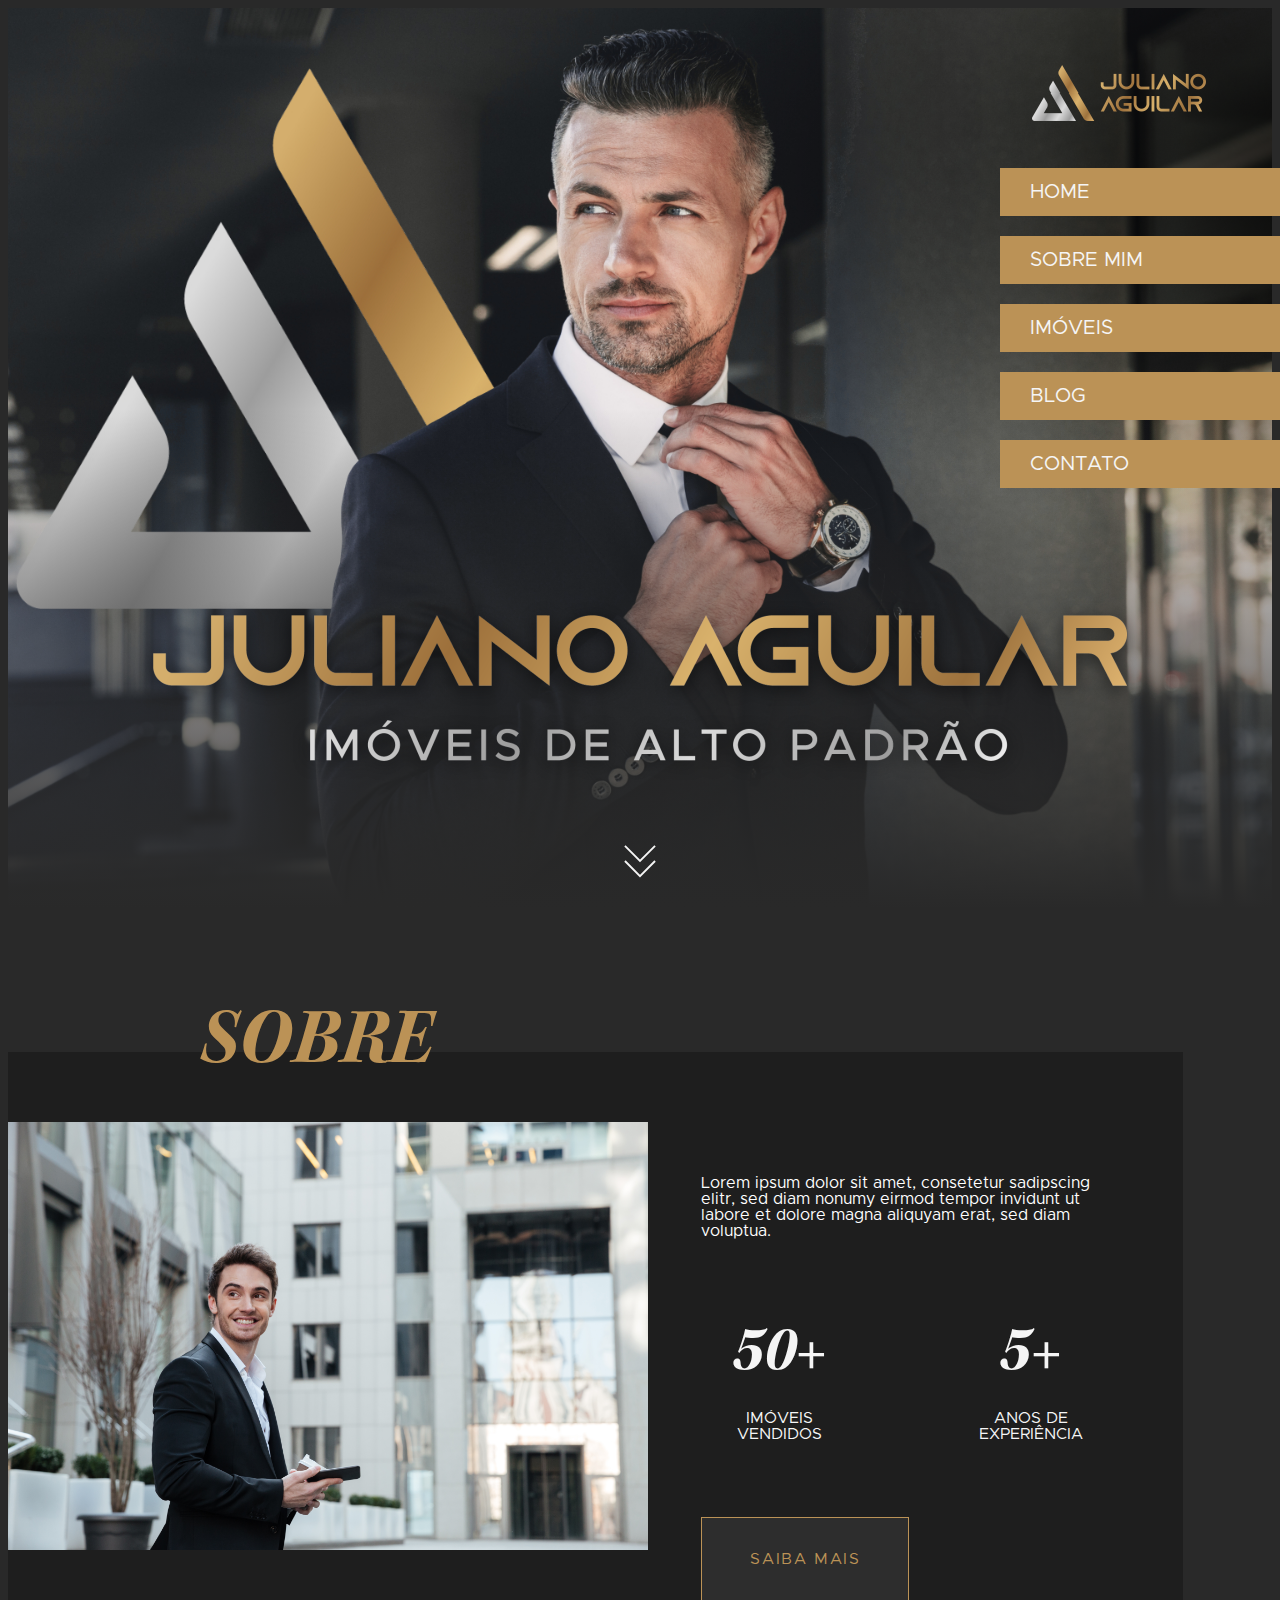
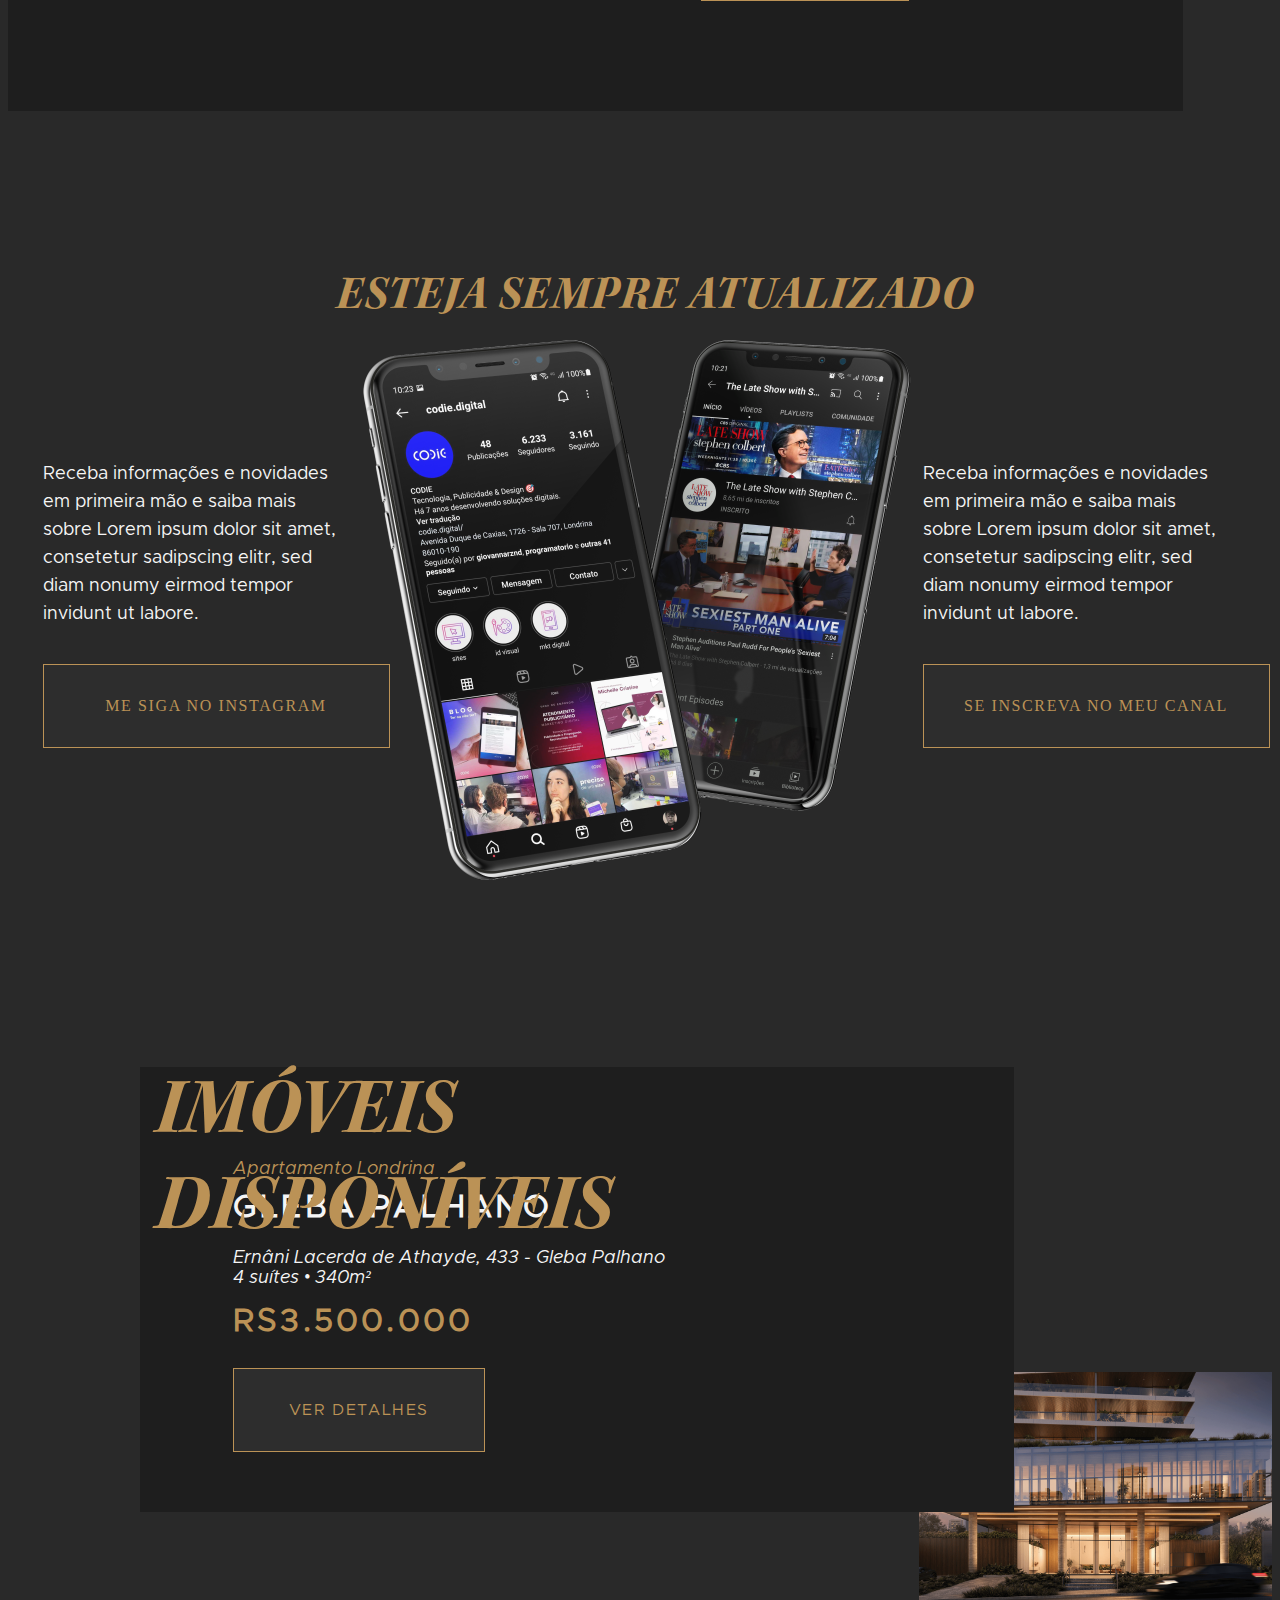
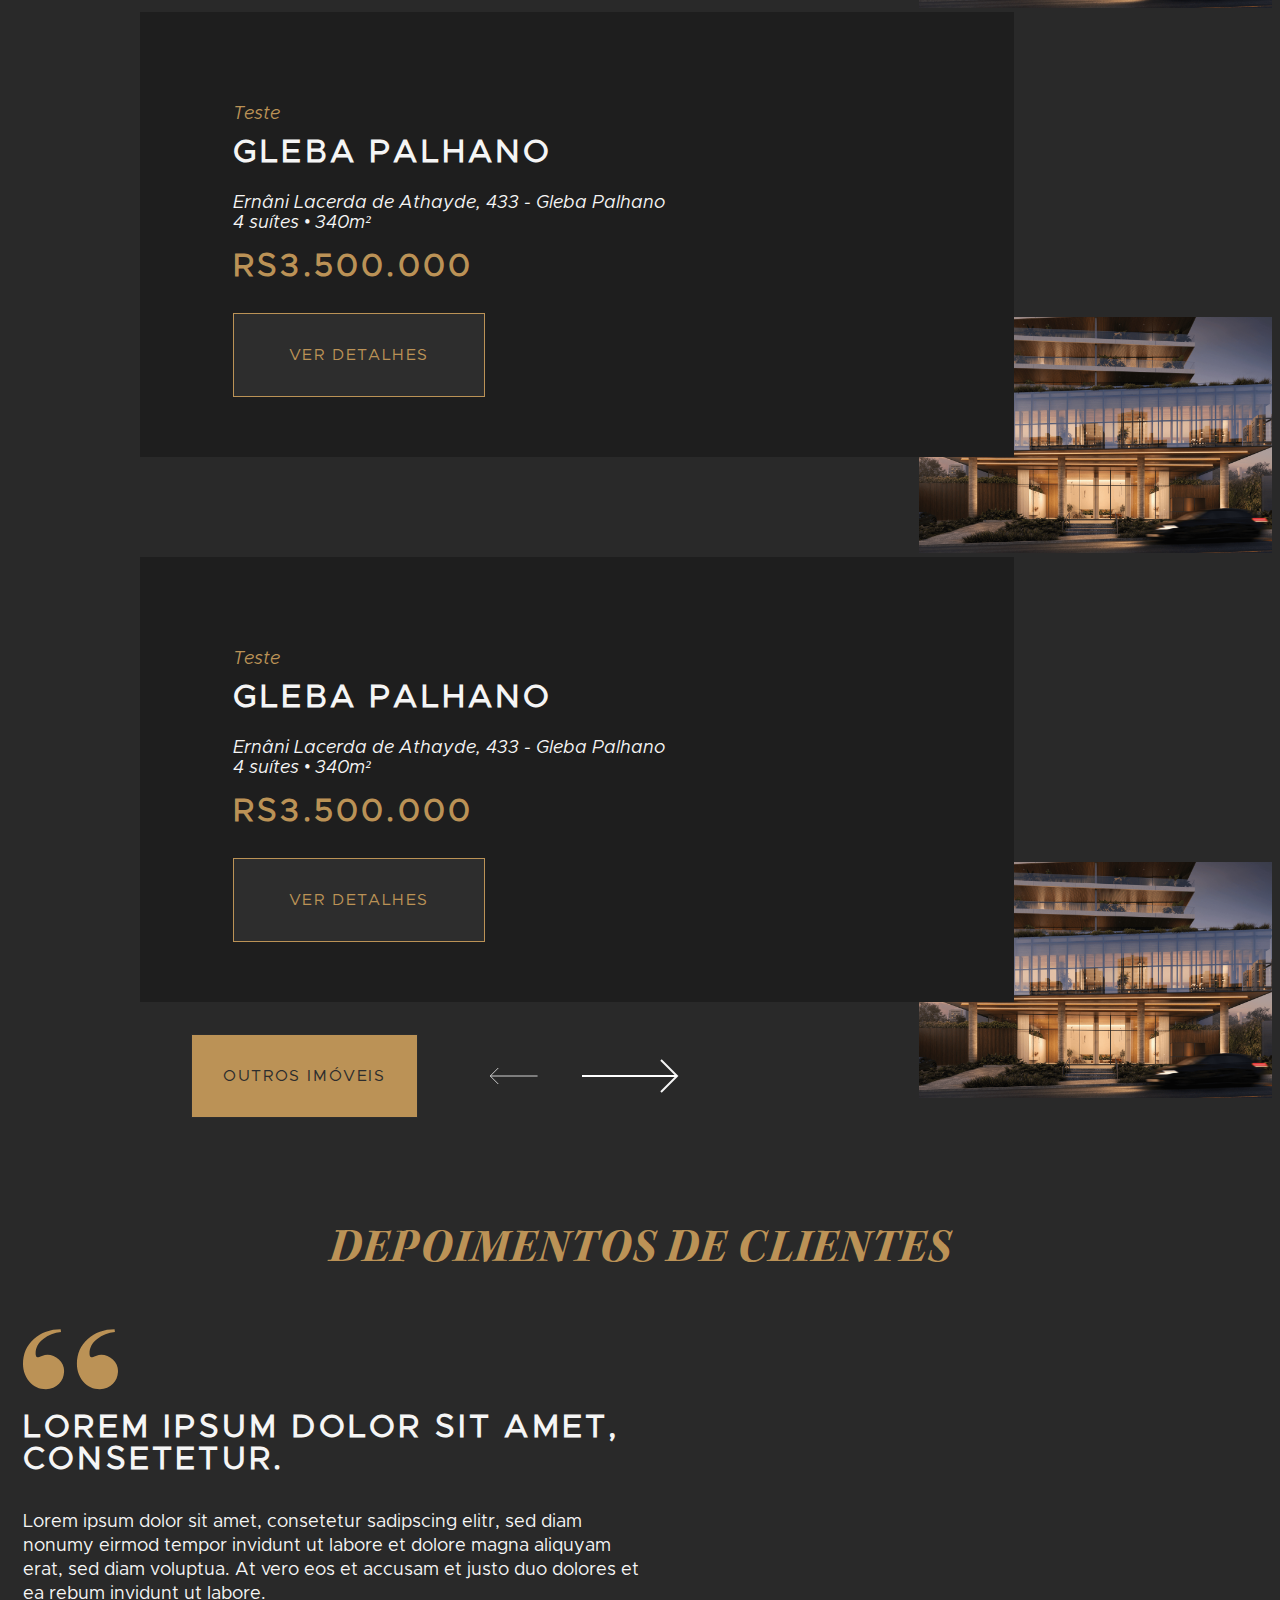
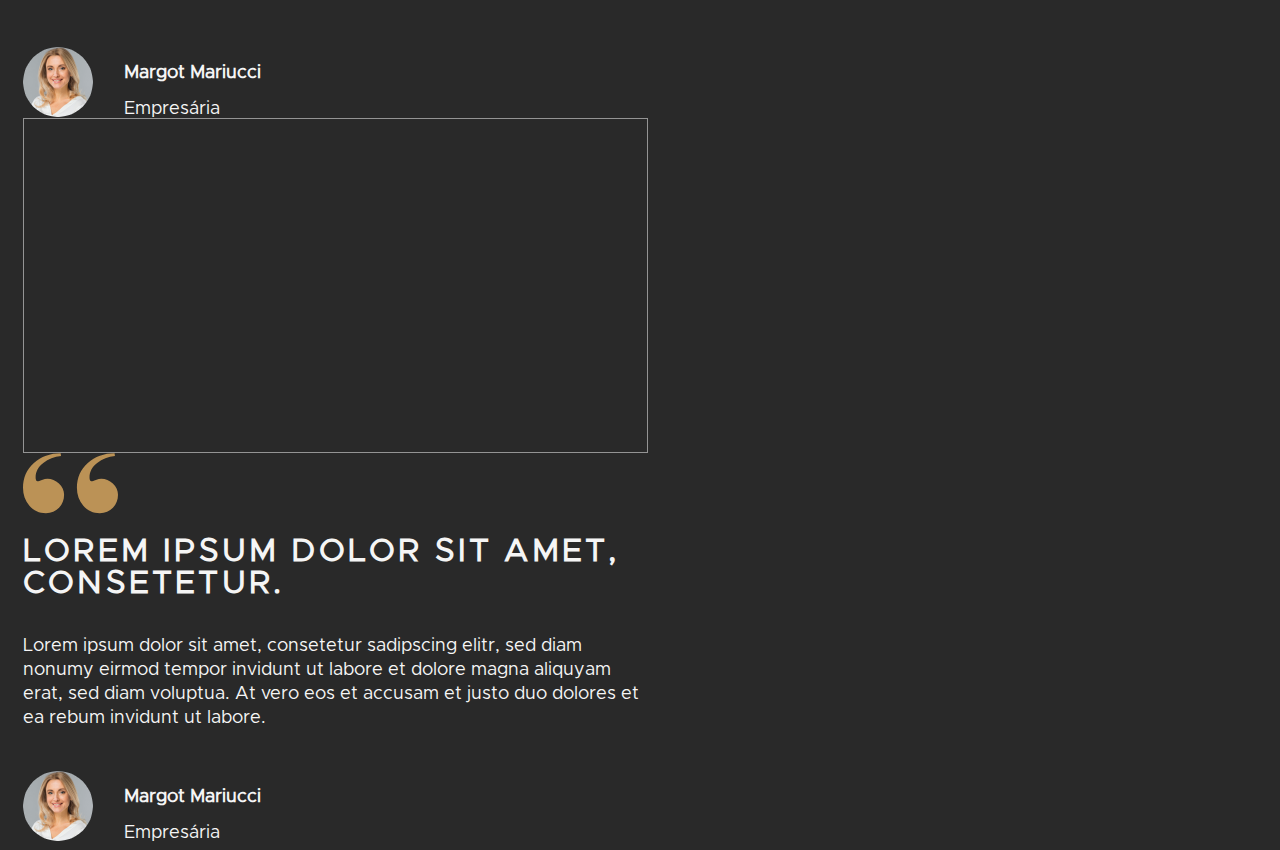
==== commit 9fadce6b: "section feedback" ====
--- a/index.html
+++ b/index.html
@@ -215,7 +215,7 @@
     <section id="imoveis-disponiveis">
         <div class="container-juliano">
             <h2 class="title titulo-1-semibold-kepler-italic uppercase">
-                imóveis <br/> disponíveis
+                imóveis <br /> disponíveis
             </h2>
         </div>
 
@@ -228,7 +228,10 @@
                         <h2 class="titulo-4-bold-metropolis uppercase">Gleba Palhano</h2>
 
                         <ul class="beneficios">
-                            <li><address class="paragrafo-2-regular-metropolis-italic">Ernâni Lacerda de Athayde, 433 - Gleba Palhano</address></li>
+                            <li>
+                                <address class="paragrafo-2-regular-metropolis-italic">Ernâni Lacerda de Athayde, 433 -
+                                    Gleba Palhano</address>
+                            </li>
                             <li class="paragrafo-2-regular-metropolis-italic">4 suítes • 340m²</li>
                         </ul>
 
@@ -250,7 +253,10 @@
                         <h2 class="titulo-4-bold-metropolis uppercase">Gleba Palhano</h2>
 
                         <ul class="beneficios">
-                            <li><address class="paragrafo-2-regular-metropolis-italic">Ernâni Lacerda de Athayde, 433 - Gleba Palhano</address></li>
+                            <li>
+                                <address class="paragrafo-2-regular-metropolis-italic">Ernâni Lacerda de Athayde, 433 -
+                                    Gleba Palhano</address>
+                            </li>
                             <li class="paragrafo-2-regular-metropolis-italic">4 suítes • 340m²</li>
                         </ul>
 
@@ -272,7 +278,10 @@
                         <h2 class="titulo-4-bold-metropolis uppercase">Gleba Palhano</h2>
 
                         <ul class="beneficios">
-                            <li><address class="paragrafo-2-regular-metropolis-italic">Ernâni Lacerda de Athayde, 433 - Gleba Palhano</address></li>
+                            <li>
+                                <address class="paragrafo-2-regular-metropolis-italic">Ernâni Lacerda de Athayde, 433 -
+                                    Gleba Palhano</address>
+                            </li>
                             <li class="paragrafo-2-regular-metropolis-italic">4 suítes • 340m²</li>
                         </ul>
 
@@ -292,30 +301,151 @@
             <a class="outros bt claro link-2-regular-metropolis uppercase" href="">outros imóveis</a>
 
             <div class="nav">
-                <button type="button" class="nav-left-imoveis disabled"><span><svg xmlns="http://www.w3.org/2000/svg" width="97" height="34" viewBox="0 0 97 34"><g><g transform="rotate(-90 47.5 17)"><g><path fill="none" stroke="#f5f5f5" stroke-miterlimit="20" stroke-width="2" d="M63.5 48.5v0l-16 16v0l-16-16v0"/></g><g><path fill="none" stroke="#fff" stroke-miterlimit="20" stroke-width="2" d="M47.5 64.5v-95"/></g></g></g></svg></span></button>
-                <button type="button" class="nav-right-imoveis"><span><svg xmlns="http://www.w3.org/2000/svg" width="97" height="34" viewBox="0 0 97 34"><g><g transform="rotate(-90 47.5 17)"><g><path fill="none" stroke="#f5f5f5" stroke-miterlimit="20" stroke-width="2" d="M63.5 48.5v0l-16 16v0l-16-16v0"/></g><g><path fill="none" stroke="#fff" stroke-miterlimit="20" stroke-width="2" d="M47.5 64.5v-95"/></g></g></g></svg></span></button>
+                <button type="button" class="nav-left-imoveis disabled"><span><svg xmlns="http://www.w3.org/2000/svg"
+                            width="97" height="34" viewBox="0 0 97 34">
+                            <g>
+                                <g transform="rotate(-90 47.5 17)">
+                                    <g>
+                                        <path fill="none" stroke="#f5f5f5" stroke-miterlimit="20" stroke-width="2"
+                                            d="M63.5 48.5v0l-16 16v0l-16-16v0" />
+                                    </g>
+                                    <g>
+                                        <path fill="none" stroke="#fff" stroke-miterlimit="20" stroke-width="2"
+                                            d="M47.5 64.5v-95" />
+                                    </g>
+                                </g>
+                            </g>
+                        </svg></span></button>
+                <button type="button" class="nav-right-imoveis"><span><svg xmlns="http://www.w3.org/2000/svg" width="97"
+                            height="34" viewBox="0 0 97 34">
+                            <g>
+                                <g transform="rotate(-90 47.5 17)">
+                                    <g>
+                                        <path fill="none" stroke="#f5f5f5" stroke-miterlimit="20" stroke-width="2"
+                                            d="M63.5 48.5v0l-16 16v0l-16-16v0" />
+                                    </g>
+                                    <g>
+                                        <path fill="none" stroke="#fff" stroke-miterlimit="20" stroke-width="2"
+                                            d="M47.5 64.5v-95" />
+                                    </g>
+                                </g>
+                            </g>
+                        </svg></span></button>
             </div>
         </div>
 
 
     </section>
 
+    <section id="feedback">
+        <h2 class="titulo-3-semibold-kepler-italic uppercase">Depoimentos de clientes</h2>
+
+        <div class="container-juliano">
+            <div class="owl-carousel owl-theme owl-feedback">
+                <div class="item">
+                    <div class="box-feedback">
+                        <i>
+                            <svg xmlns="http://www.w3.org/2000/svg" width="95" height="61" viewBox="0 0 95 61">
+                                <g>
+                                    <g transform="rotate(-180 47.5 30.5)">
+                                        <path
+                                            d="M57.344 60.785c10.577 0 19.497-3.28 26.76-9.842C91.369 44.38 95 36.116 95 26.147c0-6.94-2.134-12.901-6.403-17.886-4.27-4.984-9.78-7.476-16.535-7.476-5.352 0-9.716 1.782-13.093 5.348-3.377 3.565-5.066 7.912-5.066 13.042 0 4.503 1.72 8.318 5.161 11.446s7.264 4.692 11.47 4.692c1.656 0 3.504-.409 5.542-1.226 2.04-.818 3.505-1.227 4.397-1.227.637 0 1.115.3 1.433.9.319.599.478 1.557.478 2.874 0 5.711-2.548 10.534-7.646 14.468-5.097 3.934-11.022 6.218-17.776 6.853zm-53.903 0c10.576 0 19.497-3.28 26.76-9.842 7.264-6.562 10.896-14.827 10.896-24.796 0-6.94-2.135-12.901-6.404-17.886C30.424 3.277 24.913.785 18.16.785c-5.352 0-9.717 1.782-13.094 5.348C1.688 9.698 0 14.045 0 19.175c0 4.503 1.72 8.318 5.161 11.446 3.44 3.128 7.264 4.692 11.469 4.692 1.656 0 3.504-.409 5.543-1.226 2.039-.818 3.504-1.227 4.396-1.227.638 0 1.115.3 1.434.9.319.599.478 1.557.478 2.874 0 5.711-2.549 10.534-7.646 14.468-5.097 3.934-11.023 6.218-17.777 6.853z" />
+                                    </g>
+                                </g>
+                            </svg>
+                        </i>
+
+                        <h3 class="title titulo-4-bold-metropolis uppercase">Lorem ipsum dolor sit amet, consetetur.
+                        </h3>
+
+                        <p class="descrition paragrafo-2-regular-metropolis">Lorem ipsum dolor sit amet, consetetur
+                            sadipscing
+                            elitr, sed
+                            diam nonumy eirmod tempor invidunt ut labore
+                            et dolore magna aliquyam erat, sed diam voluptua. At vero eos et accusam et justo duo
+                            dolores et ea
+                            rebum invidunt ut labore.
+                        </p>
+
+                        <div class="users">
+                            <img src="images/user-1.png" alt="Usuario feedback">
+
+                            <div class="text">
+                                <h3 class="name titulo-5-bold-metropolis">Margot Mariucci</h3>
+                                <p class="function paragrafo-2-regular-metropolis">Empresária</p>
+                            </div>
+                        </div>
+                    </div>
+                </div>
+
+                <div class="barra"></div>
+
+                <div class="item">
+                    <div class="box-feedback">
+                        <i>
+                            <svg xmlns="http://www.w3.org/2000/svg" width="95" height="61" viewBox="0 0 95 61">
+                                <g>
+                                    <g transform="rotate(-180 47.5 30.5)">
+                                        <path
+                                            d="M57.344 60.785c10.577 0 19.497-3.28 26.76-9.842C91.369 44.38 95 36.116 95 26.147c0-6.94-2.134-12.901-6.403-17.886-4.27-4.984-9.78-7.476-16.535-7.476-5.352 0-9.716 1.782-13.093 5.348-3.377 3.565-5.066 7.912-5.066 13.042 0 4.503 1.72 8.318 5.161 11.446s7.264 4.692 11.47 4.692c1.656 0 3.504-.409 5.542-1.226 2.04-.818 3.505-1.227 4.397-1.227.637 0 1.115.3 1.433.9.319.599.478 1.557.478 2.874 0 5.711-2.548 10.534-7.646 14.468-5.097 3.934-11.022 6.218-17.776 6.853zm-53.903 0c10.576 0 19.497-3.28 26.76-9.842 7.264-6.562 10.896-14.827 10.896-24.796 0-6.94-2.135-12.901-6.404-17.886C30.424 3.277 24.913.785 18.16.785c-5.352 0-9.717 1.782-13.094 5.348C1.688 9.698 0 14.045 0 19.175c0 4.503 1.72 8.318 5.161 11.446 3.44 3.128 7.264 4.692 11.469 4.692 1.656 0 3.504-.409 5.543-1.226 2.039-.818 3.504-1.227 4.396-1.227.638 0 1.115.3 1.434.9.319.599.478 1.557.478 2.874 0 5.711-2.549 10.534-7.646 14.468-5.097 3.934-11.023 6.218-17.777 6.853z" />
+                                    </g>
+                                </g>
+                            </svg>
+                        </i>
+
+                        <h3 class="title titulo-4-bold-metropolis uppercase">Lorem ipsum dolor sit amet, consetetur.
+                        </h3>
+
+                        <p class="descrition paragrafo-2-regular-metropolis">Lorem ipsum dolor sit amet, consetetur
+                            sadipscing
+                            elitr, sed
+                            diam nonumy eirmod tempor invidunt ut labore
+                            et dolore magna aliquyam erat, sed diam voluptua. At vero eos et accusam et justo duo
+                            dolores et ea
+                            rebum invidunt ut labore.
+                        </p>
+
+                        <div class="users">
+                            <img src="images/user-1.png" alt="Usuario feedback">
+
+                            <div class="text">
+                                <h3 class="name titulo-5-bold-metropolis">Margot Mariucci</h3>
+                                <p class="function paragrafo-2-regular-metropolis">Empresária</p>
+                            </div>
+                        </div>
+                    </div>
+                </div>
+            </div>
+        </div>
+    </section>
+
+
+
+
+
+
+
+
+
+
+
+
     <!--Bootstrap/Jquery/cdnjs-->
-        <script src="https://code.jquery.com/jquery-3.3.1.min.js"
+    <script src="https://code.jquery.com/jquery-3.3.1.min.js"
         integrity="sha256-FgpCb/KJQlLNfOu91ta32o/NMZxltwRo8QtmkMRdAu8=" crossorigin="anonymous">
         </script>
-        <script src="https://cdnjs.cloudflare.com/ajax/libs/popper.js/1.14.3/umd/popper.min.js"
+    <script src="https://cdnjs.cloudflare.com/ajax/libs/popper.js/1.14.3/umd/popper.min.js"
         integrity="sha384-ZMP7rVo3mIykV+2+9J3UJ46jBk0WLaUAdn689aCwoqbBJiSnjAK/l8WvCWPIPm49" crossorigin="anonymous">
         </script>
-        <script src="https://stackpath.bootstrapcdn.com/bootstrap/4.1.2/js/bootstrap.min.js"
+    <script src="https://stackpath.bootstrapcdn.com/bootstrap/4.1.2/js/bootstrap.min.js"
         integrity="sha384-o+RDsa0aLu++PJvFqy8fFScvbHFLtbvScb8AjopnFD+iEQ7wo/CG0xlczd+2O/em" crossorigin="anonymous">
         </script>
 
     <!-- Este � o owl-carousel-->
-        <script src="./scripts/owl-carousel/dist/owl.carousel.min.js"></script>
+    <script src="./scripts/owl-carousel/dist/owl.carousel.min.js"></script>
 
     <!--Meu script! -->
-        <script src="./scripts/jquery.mask.min.js"></script>
-        <script src="./scripts/main.js"></script>
+    <script src="./scripts/jquery.mask.min.js"></script>
+    <script src="./scripts/main.js"></script>
 
 </body>--- a/styles/main.css
+++ b/styles/main.css
@@ -424,3 +424,74 @@
 #imoveis-disponiveis .nav button + button {
   margin-left: 20px;
 }
+#feedback {
+  color: #f5f5f5;
+}
+#feedback h2,
+#feedback h3,
+#feedback p {
+  margin-bottom: 0;
+}
+#feedback h2 {
+  text-align: center;
+  color: var(--caramelo);
+  letter-spacing: 0.96px;
+  line-height: 86px;
+  margin-bottom: 0;
+}
+#feedback h2 + * {
+  margin-top: 35px;
+}
+#feedback .container-juliano {
+  max-width: 1470px;
+  display: flex;
+  justify-content: space-between;
+  align-items: center;
+}
+#feedback .container-juliano .barra {
+  height: 333px;
+  border: 1px solid #ffffff;
+  opacity: 0.5;
+}
+#feedback .container-juliano .box-feedback {
+  max-width: 625px;
+}
+#feedback .container-juliano .box-feedback i {
+  width: 95px;
+  height: 61px;
+}
+#feedback .container-juliano .box-feedback i svg {
+  max-width: 100%;
+  max-height: 100%;
+  fill: var(--caramelo);
+  object-fit: contain;
+}
+#feedback .container-juliano .box-feedback i + * {
+  margin-top: 18px;
+}
+#feedback .container-juliano .box-feedback .title {
+  letter-spacing: 3.2px;
+}
+#feedback .container-juliano .box-feedback .title + * {
+  margin-top: 34px;
+}
+#feedback .container-juliano .box-feedback .descrition {
+  line-height: 24px;
+}
+#feedback .container-juliano .box-feedback .descrition + * {
+  margin-top: 40px;
+}
+#feedback .container-juliano .box-feedback .users {
+  display: flex;
+  align-items: center;
+}
+#feedback .container-juliano .box-feedback .users img {
+  max-width: 70px;
+  max-height: 70px;
+  width: 100%;
+  height: 100%;
+  object-fit: contain;
+}
+#feedback .container-juliano .box-feedback .users img + * {
+  margin-left: 31px;
+}
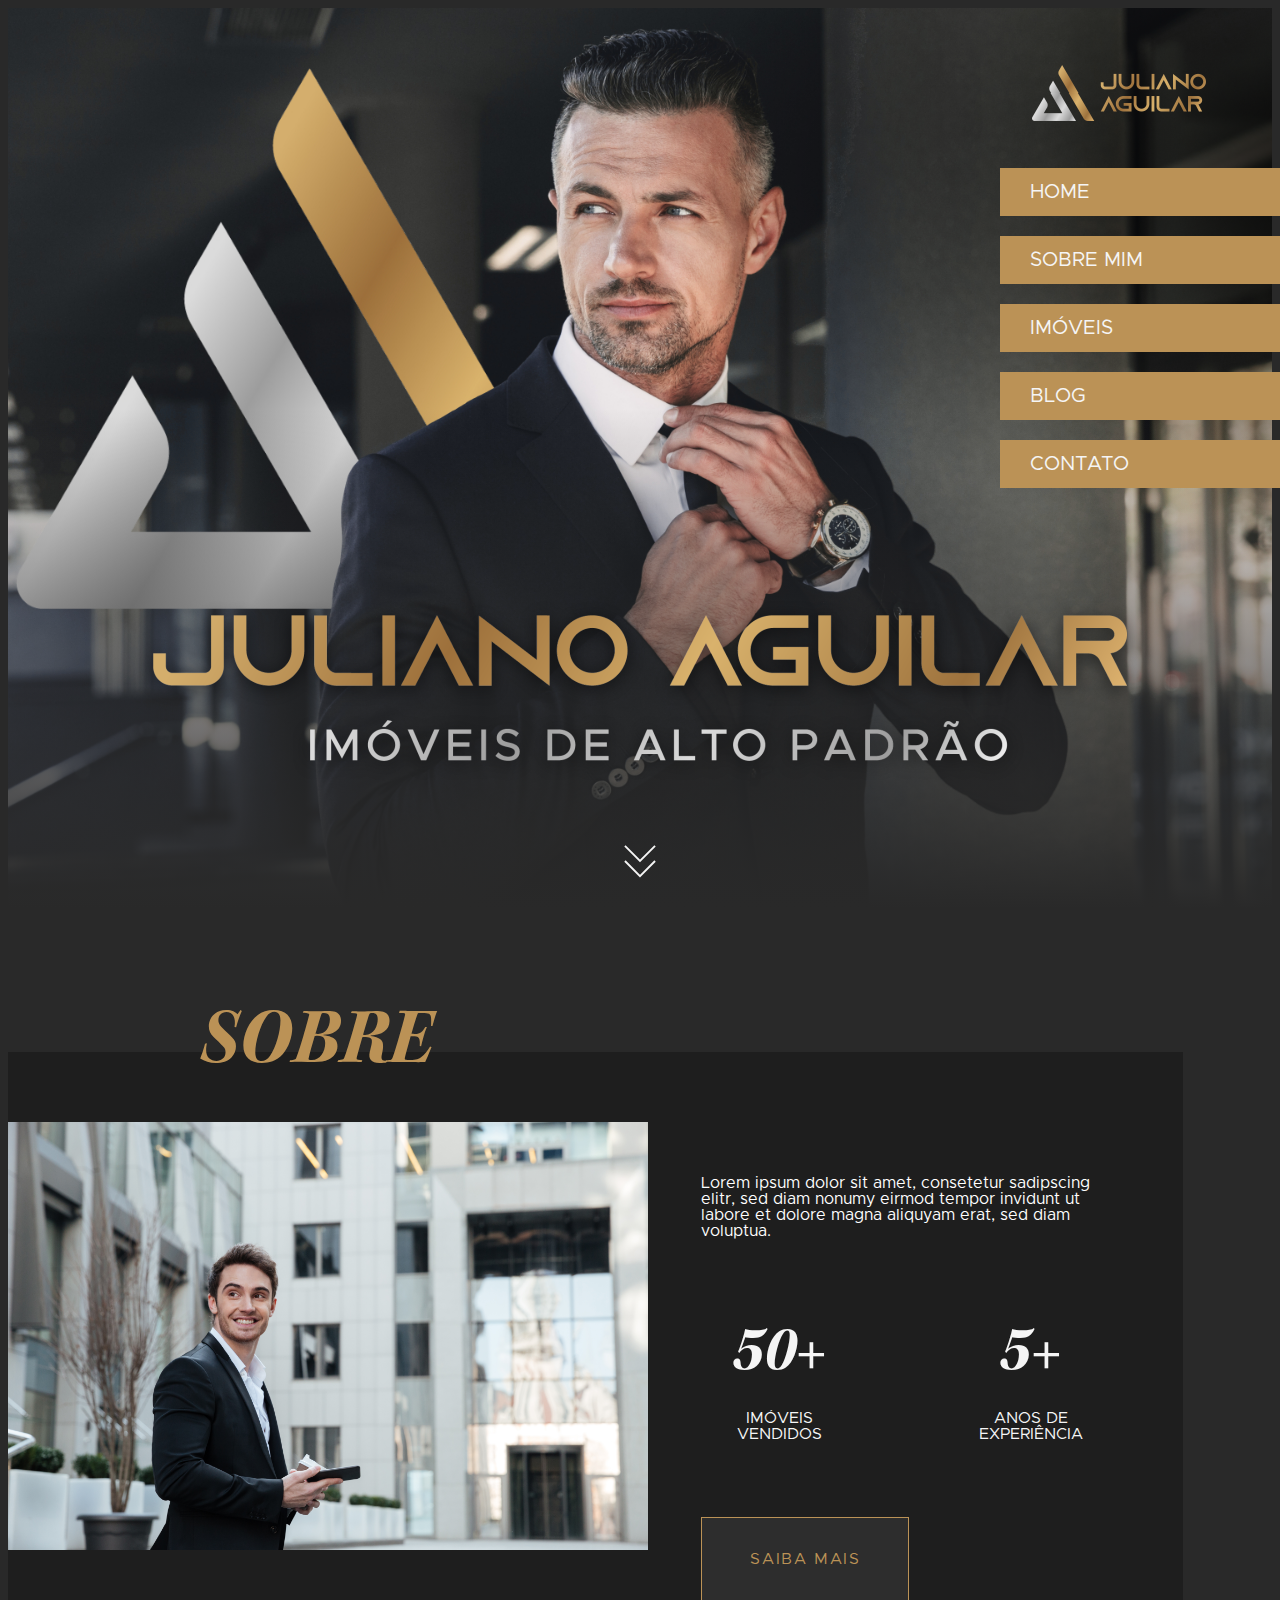
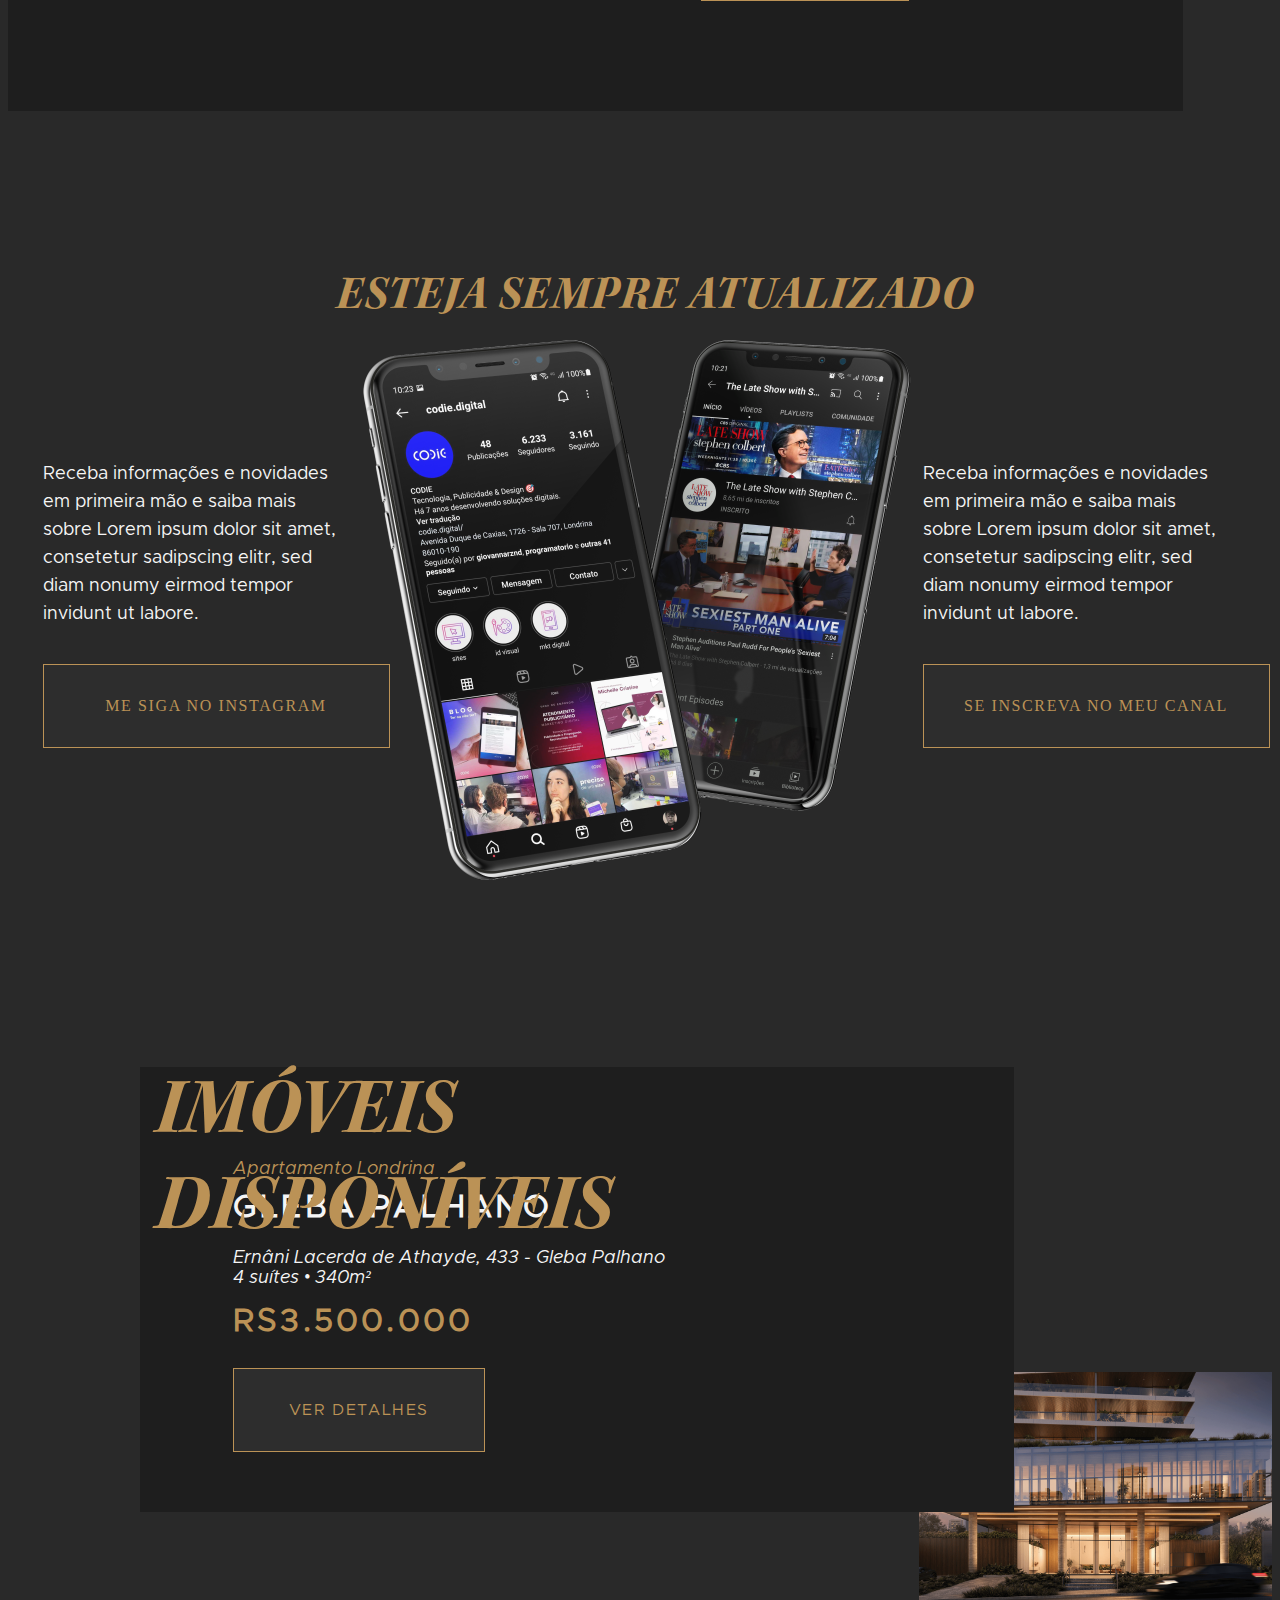
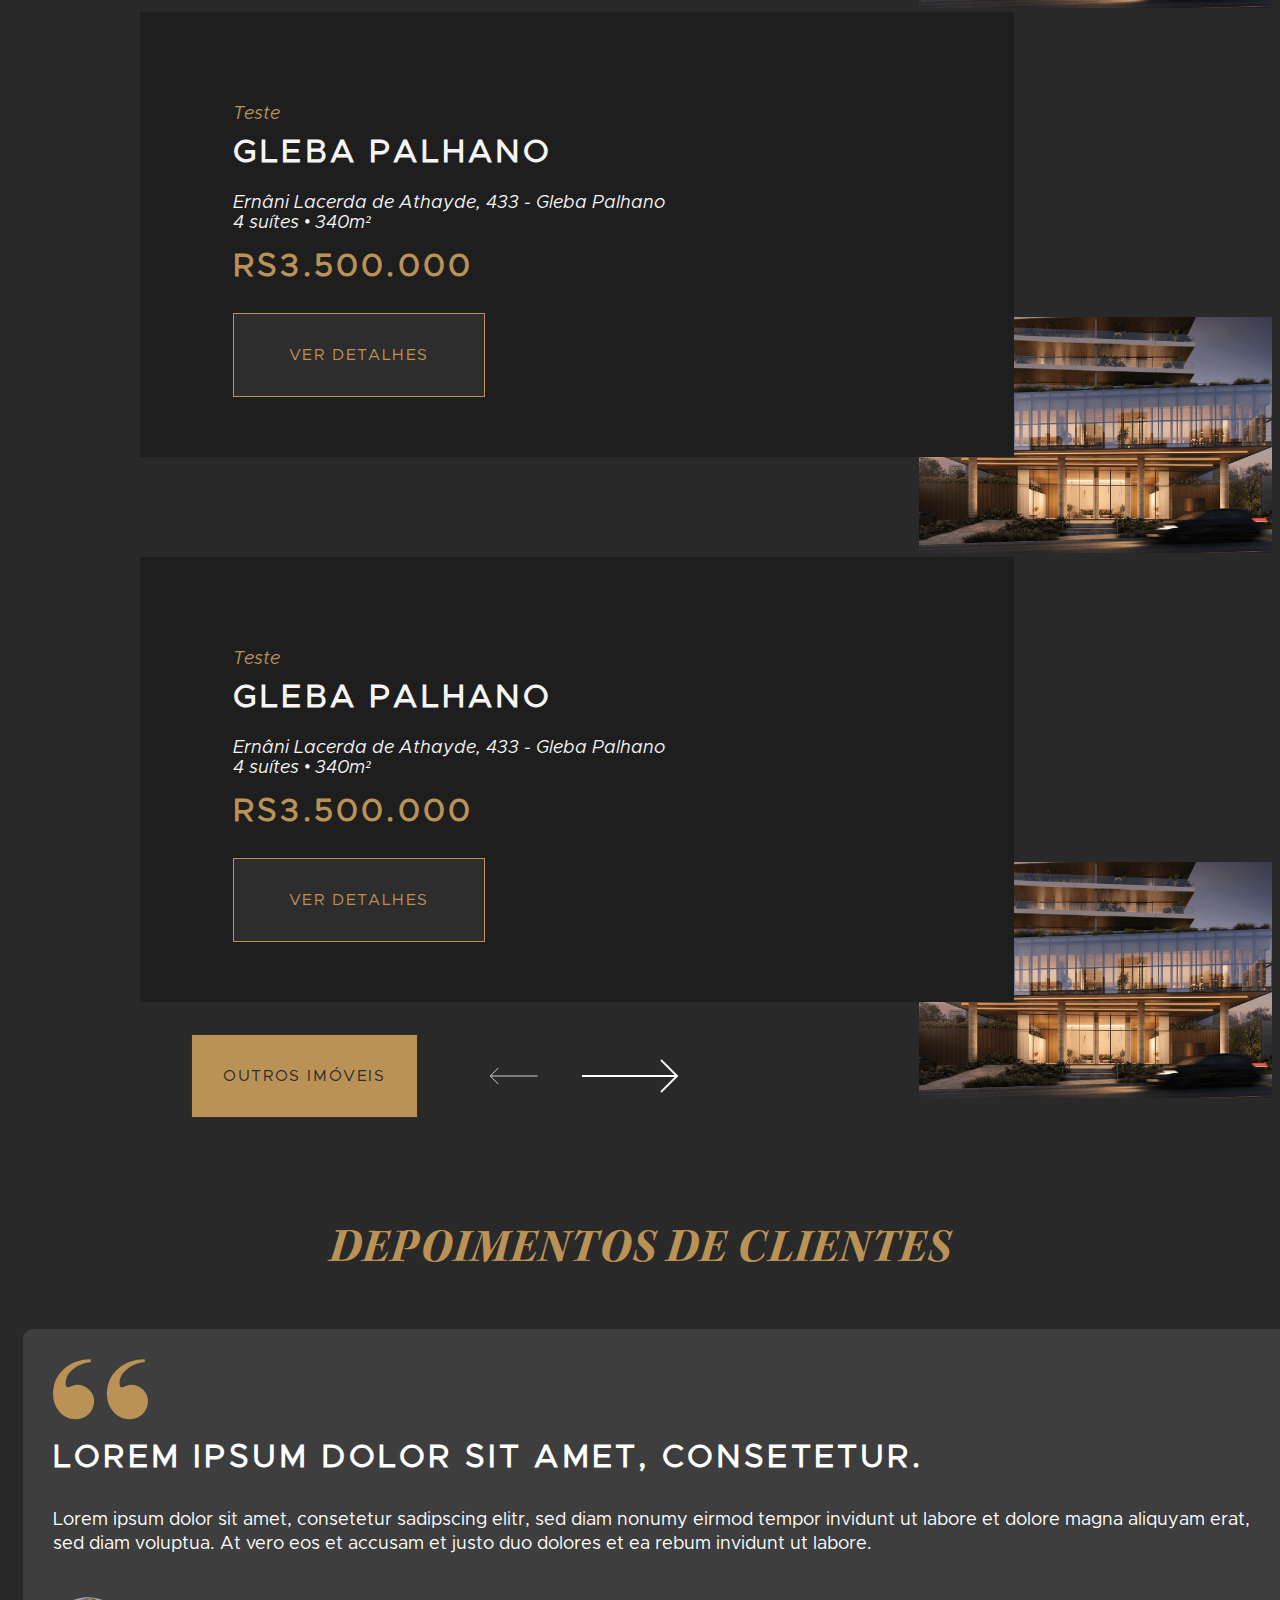
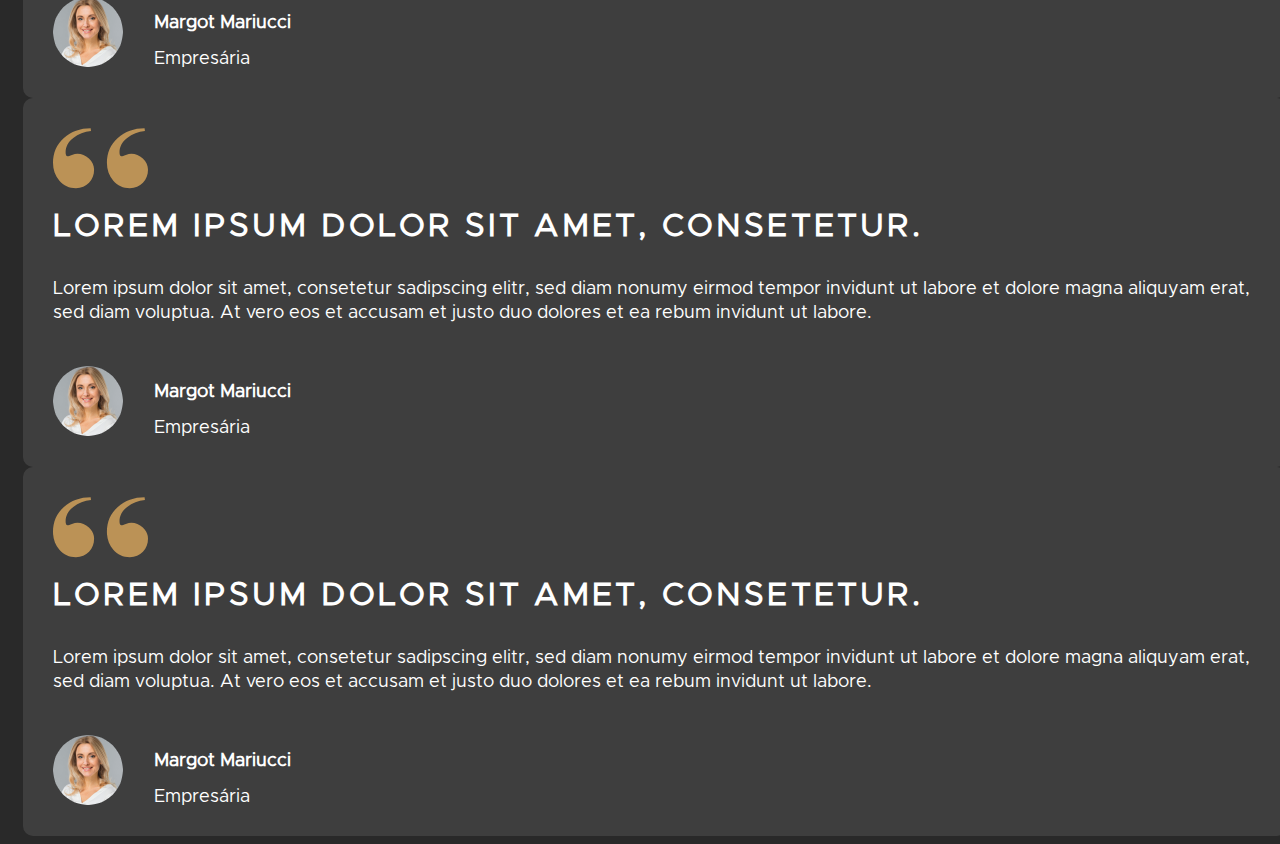
==== commit d0ed67ab: "correcao" ====
--- a/index.html
+++ b/index.html
@@ -1,445 +1,674 @@
 <!DOCTYPE html>
 
 <html>
-
-<head>
-    <meta charset="utf-8">
+  <head>
+    <meta charset="utf-8" />
 
     <title>Juliano Aguilar</title>
 
-    <meta http-equiv="Content-Type" content="text/html; charset=utf-8">
-    <meta http-equiv="X-UA-Compatible" content="IE=9">
-    <meta name="viewport" content="width=device-width, user-scalable=no">
-    <meta name="apple-mobile-web-app-capable" content="yes">
-    <meta name="keywords" content="">
-    <meta name="description" content="descri��o">
-    <meta property="og:title" content="Juliano Aguilar">
-    <meta property="og:locale" content="pt_BR">
-    <meta property="og:type" content="website">
-    <meta property="og:url" content="URL">
-    <meta property="og:image" content="image">
-    <meta property="og:image:type" content="image/jpg">
-    <meta property="og:image:width" content="600">
-    <meta property="og:image:height" content="300">
-    <meta property="og:site_name" content="">
-    <meta property="og:description" content="descri��o">
-    <meta name="content-language" content="pt-br">
-    <meta name="rating" content="general">
-    <meta name="distribution" content="global">
-    <meta name="copyright" content="">
-    <link rev="made" href="html/maradona" rel="license">
-    <meta name="author" content="maradona">
-    <meta name="robots" content="index,follow,all">
-    <link rel="canonical" href="Url">
-    <meta name="theme-color" content="#000">
+    <meta http-equiv="Content-Type" content="text/html; charset=utf-8" />
+    <meta http-equiv="X-UA-Compatible" content="IE=9" />
+    <meta name="viewport" content="width=device-width, user-scalable=no" />
+    <meta name="apple-mobile-web-app-capable" content="yes" />
+    <meta name="keywords" content="" />
+    <meta name="description" content="descri��o" />
+    <meta property="og:title" content="Juliano Aguilar" />
+    <meta property="og:locale" content="pt_BR" />
+    <meta property="og:type" content="website" />
+    <meta property="og:url" content="URL" />
+    <meta property="og:image" content="image" />
+    <meta property="og:image:type" content="image/jpg" />
+    <meta property="og:image:width" content="600" />
+    <meta property="og:image:height" content="300" />
+    <meta property="og:site_name" content="" />
+    <meta property="og:description" content="descri��o" />
+    <meta name="content-language" content="pt-br" />
+    <meta name="rating" content="general" />
+    <meta name="distribution" content="global" />
+    <meta name="copyright" content="" />
+    <link rev="made" href="html/maradona" rel="license" />
+    <meta name="author" content="maradona" />
+    <meta name="robots" content="index,follow,all" />
+    <link rel="canonical" href="Url" />
+    <meta name="theme-color" content="#000" />
 
     <!--------------------------------------------------------------------------------------------------------->
     <!--Este � o c�digo gerado pelo "The ultimate favicon generator" o pontilhado logo a baixo indica a finaliza��o do c�digo do mesmo -->
-    <link rel="apple-touch-icon-precomposed" sizes="57x57" href="./favicon/apple-touch-icon-57x57.png">
-    <link rel="apple-touch-icon-precomposed" sizes="114x114" href="./favicon/apple-touch-icon-114x114.png">
-    <link rel="apple-touch-icon-precomposed" sizes="72x72" href="./favicon/apple-touch-icon-72x72.png">
-    <link rel="apple-touch-icon-precomposed" sizes="144x144" href="./favicon/apple-touch-icon-144x144.png">
-    <link rel="apple-touch-icon-precomposed" sizes="60x60" href="./favicon/apple-touch-icon-60x60.png">
-    <link rel="apple-touch-icon-precomposed" sizes="120x120" href="./favicon/apple-touch-icon-120x120.png">
-    <link rel="apple-touch-icon-precomposed" sizes="76x76" href="./favicon/apple-touch-icon-76x76.png">
-    <link rel="apple-touch-icon-precomposed" sizes="152x152" href="./favicon/apple-touch-icon-152x152.png">
-    <link rel="icon" type="image/png" href="./favicon/favicon-196x196.png" sizes="196x196">
-    <link rel="icon" type="image/png" href="./favicon/favicon-96x96.png" sizes="96x96">
-    <link rel="icon" type="image/png" href="./favicon/favicon-32x32.png" sizes="32x32">
-    <link rel="icon" type="image/png" href="./favicon/favicon-16x16.png" sizes="16x16">
-    <link rel="icon" type="image/png" href="./favicon/favicon-128.png" sizes="128x128">
-    <meta name="application-name" content="&nbsp;">
-    <meta name="msapplication-TileColor" content="#">
-    <meta name="msapplication-TileImage" content="mstile-144x144.png">
-    <meta name="msapplication-square70x70logo" content="mstile-70x70.png">
-    <meta name="msapplication-square150x150logo" content="mstile-150x150.png">
-    <meta name="msapplication-wide310x150logo" content="mstile-310x150.png">
-    <meta name="msapplication-square310x310logo" content="mstile-310x310.png">
+    <link
+      rel="apple-touch-icon-precomposed"
+      sizes="57x57"
+      href="./favicon/apple-touch-icon-57x57.png"
+    />
+    <link
+      rel="apple-touch-icon-precomposed"
+      sizes="114x114"
+      href="./favicon/apple-touch-icon-114x114.png"
+    />
+    <link
+      rel="apple-touch-icon-precomposed"
+      sizes="72x72"
+      href="./favicon/apple-touch-icon-72x72.png"
+    />
+    <link
+      rel="apple-touch-icon-precomposed"
+      sizes="144x144"
+      href="./favicon/apple-touch-icon-144x144.png"
+    />
+    <link
+      rel="apple-touch-icon-precomposed"
+      sizes="60x60"
+      href="./favicon/apple-touch-icon-60x60.png"
+    />
+    <link
+      rel="apple-touch-icon-precomposed"
+      sizes="120x120"
+      href="./favicon/apple-touch-icon-120x120.png"
+    />
+    <link
+      rel="apple-touch-icon-precomposed"
+      sizes="76x76"
+      href="./favicon/apple-touch-icon-76x76.png"
+    />
+    <link
+      rel="apple-touch-icon-precomposed"
+      sizes="152x152"
+      href="./favicon/apple-touch-icon-152x152.png"
+    />
+    <link
+      rel="icon"
+      type="image/png"
+      href="./favicon/favicon-196x196.png"
+      sizes="196x196"
+    />
+    <link
+      rel="icon"
+      type="image/png"
+      href="./favicon/favicon-96x96.png"
+      sizes="96x96"
+    />
+    <link
+      rel="icon"
+      type="image/png"
+      href="./favicon/favicon-32x32.png"
+      sizes="32x32"
+    />
+    <link
+      rel="icon"
+      type="image/png"
+      href="./favicon/favicon-16x16.png"
+      sizes="16x16"
+    />
+    <link
+      rel="icon"
+      type="image/png"
+      href="./favicon/favicon-128.png"
+      sizes="128x128"
+    />
+    <meta name="application-name" content="&nbsp;" />
+    <meta name="msapplication-TileColor" content="#" />
+    <meta name="msapplication-TileImage" content="mstile-144x144.png" />
+    <meta name="msapplication-square70x70logo" content="mstile-70x70.png" />
+    <meta name="msapplication-square150x150logo" content="mstile-150x150.png" />
+    <meta name="msapplication-wide310x150logo" content="mstile-310x150.png" />
+    <meta name="msapplication-square310x310logo" content="mstile-310x310.png" />
 
     <!--Css.Plugins.Start-->
     <!--Este � o css do bootstra, o link do script dele est� l� em baixo :D-->
-    <link rel="stylesheet" integrity="sha384-9gVQ4dYFwwWSjIDZnLEWnxCjeSWFphJiwGPXr1jddIhOegiu1FwO5qRGvFXOdJZ4"
-        href="https://stackpath.bootstrapcdn.com/bootstrap/4.1.0/css/bootstrap.min.css" crossorigin="anonymous">
-
-    <link href="./scripts/owl-carousel/dist/assets/owl.carousel.min.css" rel="stylesheet">
-    <link href="./scripts/owl-carousel/dist/assets/owl.theme.default.min.css" rel="stylesheet">
+    <link
+      rel="stylesheet"
+      integrity="sha384-9gVQ4dYFwwWSjIDZnLEWnxCjeSWFphJiwGPXr1jddIhOegiu1FwO5qRGvFXOdJZ4"
+      href="https://stackpath.bootstrapcdn.com/bootstrap/4.1.0/css/bootstrap.min.css"
+      crossorigin="anonymous"
+    />
+
+    <link
+      href="./scripts/owl-carousel/dist/assets/owl.carousel.min.css"
+      rel="stylesheet"
+    />
+    <link
+      href="./scripts/owl-carousel/dist/assets/owl.theme.default.min.css"
+      rel="stylesheet"
+    />
 
     <!------------------------------------------------------------------------------------------------------------------------------------>
     <!--Css.Main.Start-  Est� � a vers�o .MIN!, ela passa pelo .less, � transformada pelo .main e por fim � minimificada para .min :D -->
-    <link href="./styles/fonts.css" rel="stylesheet">
-    <link href="./styles/main.css" rel="stylesheet">
-    <link href="./styles/responsive.min.css" rel="stylesheet">
-    <link rel="stylesheet" href="./styles/responsive/1700.css">
-    <link rel="stylesheet" href="./styles/responsive/1700.css">
-    <link rel="stylesheet" href="./styles/responsive/1500.css">
-    <link rel="stylesheet" href="./styles/responsive/1400.css">
-    <link rel="stylesheet" href="./styles/responsive/1300.css">
-    <link rel="stylesheet" href="./styles/responsive/1200.css">
-    <link rel="stylesheet" href="./styles/responsive/1100.css">
-    <link rel="stylesheet" href="./styles/responsive/1024.css">
-    <link rel="stylesheet" href="./styles/responsive/768.css">
-    <link rel="stylesheet" href="./styles/responsive/550.css">
-    <link rel="stylesheet" href="./styles/responsive/450.css">
-    <link rel="stylesheet" href="./styles/responsive/350.css">
-</head>
-
-<body>
-
-    <div class="menu" style="display: none;">
-        <div class="background">
-
-        </div>
-
-        <div class="box">
-            <ul>
-                <li><a class="box-link link-1-regular-rotunda" href="index.html">início</a></li>
-                <li><a class="box-link link-1-regular-rotunda" href="">ambientes</a></li>
-                <li><a class="box-link link-1-regular-rotunda" href="sobre.html">sobre a arrigo</a></li>
-                <li><a class="box-link link-1-regular-rotunda" href="">seu projeto</a></li>
-                <li><a class="box-link link-1-regular-rotunda" href="">contato</a></li>
-                <li><a class="box-link link-1-regular-rotunda" href="">móveis decorativos</a></li>
-            </ul>
-        </div>
+    <link href="./styles/fonts.css" rel="stylesheet" />
+    <link href="./styles/main.css" rel="stylesheet" />
+    <link href="./styles/responsive.min.css" rel="stylesheet" />
+    <link rel="stylesheet" href="./styles/responsive/1700.css" />
+    <link rel="stylesheet" href="./styles/responsive/1700.css" />
+    <link rel="stylesheet" href="./styles/responsive/1500.css" />
+    <link rel="stylesheet" href="./styles/responsive/1400.css" />
+    <link rel="stylesheet" href="./styles/responsive/1300.css" />
+    <link rel="stylesheet" href="./styles/responsive/1200.css" />
+    <link rel="stylesheet" href="./styles/responsive/1100.css" />
+    <link rel="stylesheet" href="./styles/responsive/1024.css" />
+    <link rel="stylesheet" href="./styles/responsive/768.css" />
+    <link rel="stylesheet" href="./styles/responsive/550.css" />
+    <link rel="stylesheet" href="./styles/responsive/450.css" />
+    <link rel="stylesheet" href="./styles/responsive/350.css" />
+  </head>
+
+  <body>
+    <div class="menu" style="display: none">
+      <div class="background"></div>
+
+      <div class="box">
+        <ul>
+          <li>
+            <a class="box-link link-1-regular-rotunda" href="index.html"
+              >início</a
+            >
+          </li>
+          <li>
+            <a class="box-link link-1-regular-rotunda" href="">ambientes</a>
+          </li>
+          <li>
+            <a class="box-link link-1-regular-rotunda" href="sobre.html"
+              >sobre a arrigo</a
+            >
+          </li>
+          <li>
+            <a class="box-link link-1-regular-rotunda" href="">seu projeto</a>
+          </li>
+          <li>
+            <a class="box-link link-1-regular-rotunda" href="">contato</a>
+          </li>
+          <li>
+            <a class="box-link link-1-regular-rotunda" href=""
+              >móveis decorativos</a
+            >
+          </li>
+        </ul>
+      </div>
     </div>
 
     <header>
-        <a href="index.html" class="logo"><img src="images/logo-header.png" alt="Logo Cabeçalho"></a>
-
-        <nav>
-            <a class="link-1-medium-metropolis uppercase" href="index.html">home</a>
-            <a class="link-1-medium-metropolis uppercase" href="sobre.html">SOBRE MIM</a>
-            <a class="link-1-medium-metropolis uppercase" href="imoveis.html">IMÓVEIS</a>
-            <a class="link-1-medium-metropolis uppercase" href="blog.html">BLOG</a>
-            <a class="link-1-medium-metropolis uppercase" href="contato.html">CONTATO</a>
-        </nav>
-
-        <div class="block-bar">
-            <div></div>
-            <div></div>
-            <div></div>
-        </div>
+      <a href="index.html" class="logo"
+        ><img src="images/logo-header.png" alt="Logo Cabeçalho"
+      /></a>
+
+      <nav>
+        <a class="link-1-medium-metropolis uppercase" href="index.html">home</a>
+        <a class="link-1-medium-metropolis uppercase" href="sobre.html"
+          >SOBRE MIM</a
+        >
+        <a class="link-1-medium-metropolis uppercase" href="imoveis.html"
+          >IMÓVEIS</a
+        >
+        <a class="link-1-medium-metropolis uppercase" href="blog.html">BLOG</a>
+        <a class="link-1-medium-metropolis uppercase" href="contato.html"
+          >CONTATO</a
+        >
+      </nav>
+
+      <div class="block-bar">
+        <div></div>
+        <div></div>
+        <div></div>
+      </div>
     </header>
 
     <section id="banner">
-        <div class="bg" style="background-image: url(images/home-banner.jpg);">
-            <div class="container-juliano">
-                <img class="text-banner" src="images/texto-banner.png" alt="Banner home">
-
-                <a href="#sobre" class="scroll">
-                    <svg xmlns="http://www.w3.org/2000/svg" width="34" height="35" viewBox="0 0 34 35">
-                        <g>
-                            <g>
-                                <g>
-                                    <path fill="none" stroke-miterlimit="20" stroke-width="2"
-                                        d="M33 .852v0l-16 16v0l-16-16v0" />
-                                </g>
-                                <g>
-                                    <path fill="none" stroke-miterlimit="20" stroke-width="2"
-                                        d="M33 17v0L17 33v0L1 17v0" />
-                                </g>
-                            </g>
-                        </g>
-                    </svg>
-                </a>
-            </div>
-        </div>
+      <div class="bg" style="background-image: url(images/home-banner.jpg)">
+        <div class="container-juliano">
+          <img
+            class="text-banner"
+            src="images/texto-banner.png"
+            alt="Banner home"
+          />
+
+          <a href="#sobre" class="scroll">
+            <svg
+              xmlns="http://www.w3.org/2000/svg"
+              width="34"
+              height="35"
+              viewBox="0 0 34 35"
+            >
+              <g>
+                <g>
+                  <g>
+                    <path
+                      fill="none"
+                      stroke-miterlimit="20"
+                      stroke-width="2"
+                      d="M33 .852v0l-16 16v0l-16-16v0"
+                    />
+                  </g>
+                  <g>
+                    <path
+                      fill="none"
+                      stroke-miterlimit="20"
+                      stroke-width="2"
+                      d="M33 17v0L17 33v0L1 17v0"
+                    />
+                  </g>
+                </g>
+              </g>
+            </svg>
+          </a>
+        </div>
+      </div>
     </section>
 
     <section id="sobre">
-        <h2 class="titulo-1-semibold-kepler-italic uppercase">sobre</h2>
-
-        <div class="container-sobre">
+      <h2 class="titulo-1-semibold-kepler-italic uppercase">sobre</h2>
+
+      <div class="container-sobre">
+        <div class="image">
+          <img src="images/sobre-home.png" alt="Sobre home" />
+        </div>
+
+        <div class="text">
+          <p class="paragrado-2-regular-metropolis">
+            Lorem ipsum dolor sit amet, consetetur sadipscing elitr, sed diam
+            nonumy eirmod tempor invidunt ut labore et dolore magna aliquyam
+            erat, sed diam voluptua.
+          </p>
+
+          <div class="text-bottom">
+            <div class="resultados">
+              <h3 class="titulo-2-semibold-kepler-italic">50+</h3>
+              <p class="paragrado-2-regular-metropolis uppercase">
+                imóveis vendidos
+              </p>
+            </div>
+
+            <div class="resultados">
+              <h3 class="titulo-2-semibold-kepler-italic">5+</h3>
+              <p class="paragrado-2-regular-metropolis uppercase">
+                anos de experiência
+              </p>
+            </div>
+          </div>
+
+          <a class="link bt escuro link-2-regular-metropolis uppercase" href=""
+            >Saiba mais</a
+          >
+        </div>
+      </div>
+    </section>
+
+    <section id="redes">
+      <div class="container-juliano">
+        <h2 class="titulo-3-semibold-kepler-italic uppercase">
+          esteja sempre atualizado
+        </h2>
+
+        <div class="box-redes">
+          <div class="text-left">
+            <p class="paragrafo-2-regular-metropolis">
+              Receba informações e novidades em primeira mão e saiba mais sobre
+              Lorem ipsum dolor sit amet, consetetur sadipscing elitr, sed diam
+              nonumy eirmod tempor invidunt ut labore.
+            </p>
+            <a class="bt escuro link-2-regular-mtropolis uppercase full" href=""
+              >me siga no instagram</a
+            >
+          </div>
+
+          <img class="image" src="images/home-redes.png" alt="Redes Juliano" />
+
+          <div class="text-right">
+            <p class="paragrafo-2-regular-metropolis">
+              Receba informações e novidades em primeira mão e saiba mais sobre
+              Lorem ipsum dolor sit amet, consetetur sadipscing elitr, sed diam
+              nonumy eirmod tempor invidunt ut labore.
+            </p>
+            <a class="bt escuro link-2-regular-mtropolis uppercase full" href=""
+              >se inscreva no meu canal</a
+            >
+          </div>
+        </div>
+      </div>
+    </section>
+
+    <section id="imoveis-disponiveis">
+      <div class="container-juliano">
+        <h2 class="title titulo-1-semibold-kepler-italic uppercase">
+          imóveis <br />
+          disponíveis
+        </h2>
+      </div>
+
+      <div class="owl-carousel owl-theme owl-imoveis">
+        <div class="item">
+          <div class="box-imoveis">
+            <div class="text">
+              <h3 class="titulo-5-regular-metropolis-italic">
+                Apartamento Londrina
+              </h3>
+              <h2 class="titulo-4-bold-metropolis uppercase">Gleba Palhano</h2>
+
+              <ul class="beneficios">
+                <li>
+                  <address class="paragrafo-2-regular-metropolis-italic">
+                    Ernâni Lacerda de Athayde, 433 - Gleba Palhano
+                  </address>
+                </li>
+                <li class="paragrafo-2-regular-metropolis-italic">
+                  4 suítes • 340m²
+                </li>
+              </ul>
+
+              <p class="price paragrafo-1-bold-metropolis uppercase">
+                RS3.500.000
+              </p>
+
+              <a class="bt escuro link-2-regular-metropolis uppercase" href=""
+                >ver detalhes</a
+              >
+            </div>
+
             <div class="image">
-                <img src="images/sobre-home.png" alt="Sobre home">
-            </div>
-
+              <img
+                src="images/imoveis-disponiveis-1.jpg"
+                alt="Imagem do imóvel"
+              />
+            </div>
+          </div>
+        </div>
+
+        <div class="item">
+          <div class="box-imoveis">
             <div class="text">
-                <p class="paragrado-2-regular-metropolis">Lorem ipsum dolor sit amet, consetetur sadipscing elitr, sed
-                    diam nonumy eirmod tempor invidunt ut
-                    labore et dolore magna aliquyam erat, sed diam voluptua.
-                </p>
-
-                <div class="text-bottom">
-                    <div class="resultados">
-                        <h3 class="titulo-2-semibold-kepler-italic">50+</h3>
-                        <p class="paragrado-2-regular-metropolis uppercase">imóveis
-                            vendidos
-                        </p>
-                    </div>
-
-                    <div class="resultados">
-                        <h3 class="titulo-2-semibold-kepler-italic">5+</h3>
-                        <p class="paragrado-2-regular-metropolis uppercase">anos de
-                            experiência
-                        </p>
-                    </div>
+              <h3 class="titulo-5-regular-metropolis-italic">Teste</h3>
+              <h2 class="titulo-4-bold-metropolis uppercase">Gleba Palhano</h2>
+
+              <ul class="beneficios">
+                <li>
+                  <address class="paragrafo-2-regular-metropolis-italic">
+                    Ernâni Lacerda de Athayde, 433 - Gleba Palhano
+                  </address>
+                </li>
+                <li class="paragrafo-2-regular-metropolis-italic">
+                  4 suítes • 340m²
+                </li>
+              </ul>
+
+              <p class="price paragrafo-1-bold-metropolis uppercase">
+                RS3.500.000
+              </p>
+
+              <a class="bt escuro link-2-regular-metropolis uppercase" href=""
+                >ver detalhes</a
+              >
+            </div>
+
+            <div class="image">
+              <img
+                src="images/imoveis-disponiveis-1.jpg"
+                alt="Imagem do imóvel"
+              />
+            </div>
+          </div>
+        </div>
+
+        <div class="item">
+          <div class="box-imoveis">
+            <div class="text">
+              <h3 class="titulo-5-regular-metropolis-italic">Teste</h3>
+              <h2 class="titulo-4-bold-metropolis uppercase">Gleba Palhano</h2>
+
+              <ul class="beneficios">
+                <li>
+                  <address class="paragrafo-2-regular-metropolis-italic">
+                    Ernâni Lacerda de Athayde, 433 - Gleba Palhano
+                  </address>
+                </li>
+                <li class="paragrafo-2-regular-metropolis-italic">
+                  4 suítes • 340m²
+                </li>
+              </ul>
+
+              <p class="price paragrafo-1-bold-metropolis uppercase">
+                RS3.500.000
+              </p>
+
+              <a class="bt escuro link-2-regular-metropolis uppercase" href=""
+                >ver detalhes</a
+              >
+            </div>
+
+            <div class="image">
+              <img
+                src="images/imoveis-disponiveis-1.jpg"
+                alt="Imagem do imóvel"
+              />
+            </div>
+          </div>
+        </div>
+      </div>
+
+      <div class="actions">
+        <a class="outros bt claro link-2-regular-metropolis uppercase" href=""
+          >outros imóveis</a
+        >
+
+        <div class="nav">
+          <button type="button" class="nav-left-imoveis disabled">
+            <span
+              ><svg
+                xmlns="http://www.w3.org/2000/svg"
+                width="97"
+                height="34"
+                viewBox="0 0 97 34"
+              >
+                <g>
+                  <g transform="rotate(-90 47.5 17)">
+                    <g>
+                      <path
+                        fill="none"
+                        stroke="#f5f5f5"
+                        stroke-miterlimit="20"
+                        stroke-width="2"
+                        d="M63.5 48.5v0l-16 16v0l-16-16v0"
+                      />
+                    </g>
+                    <g>
+                      <path
+                        fill="none"
+                        stroke="#fff"
+                        stroke-miterlimit="20"
+                        stroke-width="2"
+                        d="M47.5 64.5v-95"
+                      />
+                    </g>
+                  </g>
+                </g></svg
+            ></span>
+          </button>
+          <button type="button" class="nav-right-imoveis">
+            <span
+              ><svg
+                xmlns="http://www.w3.org/2000/svg"
+                width="97"
+                height="34"
+                viewBox="0 0 97 34"
+              >
+                <g>
+                  <g transform="rotate(-90 47.5 17)">
+                    <g>
+                      <path
+                        fill="none"
+                        stroke="#f5f5f5"
+                        stroke-miterlimit="20"
+                        stroke-width="2"
+                        d="M63.5 48.5v0l-16 16v0l-16-16v0"
+                      />
+                    </g>
+                    <g>
+                      <path
+                        fill="none"
+                        stroke="#fff"
+                        stroke-miterlimit="20"
+                        stroke-width="2"
+                        d="M47.5 64.5v-95"
+                      />
+                    </g>
+                  </g>
+                </g></svg
+            ></span>
+          </button>
+        </div>
+      </div>
+    </section>
+
+    <section id="feedback">
+      <h2 class="titulo-3-semibold-kepler-italic uppercase">
+        Depoimentos de clientes
+      </h2>
+
+      <div class="container-juliano">
+        <div class="owl-carousel owl-theme owl-feedback">
+          <div class="item">
+            <div class="box-feedback">
+              <i>
+                <svg
+                  xmlns="http://www.w3.org/2000/svg"
+                  width="95"
+                  height="61"
+                  viewBox="0 0 95 61"
+                >
+                  <g>
+                    <g transform="rotate(-180 47.5 30.5)">
+                      <path
+                        d="M57.344 60.785c10.577 0 19.497-3.28 26.76-9.842C91.369 44.38 95 36.116 95 26.147c0-6.94-2.134-12.901-6.403-17.886-4.27-4.984-9.78-7.476-16.535-7.476-5.352 0-9.716 1.782-13.093 5.348-3.377 3.565-5.066 7.912-5.066 13.042 0 4.503 1.72 8.318 5.161 11.446s7.264 4.692 11.47 4.692c1.656 0 3.504-.409 5.542-1.226 2.04-.818 3.505-1.227 4.397-1.227.637 0 1.115.3 1.433.9.319.599.478 1.557.478 2.874 0 5.711-2.548 10.534-7.646 14.468-5.097 3.934-11.022 6.218-17.776 6.853zm-53.903 0c10.576 0 19.497-3.28 26.76-9.842 7.264-6.562 10.896-14.827 10.896-24.796 0-6.94-2.135-12.901-6.404-17.886C30.424 3.277 24.913.785 18.16.785c-5.352 0-9.717 1.782-13.094 5.348C1.688 9.698 0 14.045 0 19.175c0 4.503 1.72 8.318 5.161 11.446 3.44 3.128 7.264 4.692 11.469 4.692 1.656 0 3.504-.409 5.543-1.226 2.039-.818 3.504-1.227 4.396-1.227.638 0 1.115.3 1.434.9.319.599.478 1.557.478 2.874 0 5.711-2.549 10.534-7.646 14.468-5.097 3.934-11.023 6.218-17.777 6.853z"
+                      />
+                    </g>
+                  </g>
+                </svg>
+              </i>
+
+              <h3 class="title titulo-4-bold-metropolis uppercase">
+                Lorem ipsum dolor sit amet, consetetur.
+              </h3>
+
+              <p class="descrition paragrafo-2-regular-metropolis">
+                Lorem ipsum dolor sit amet, consetetur sadipscing elitr, sed
+                diam nonumy eirmod tempor invidunt ut labore et dolore magna
+                aliquyam erat, sed diam voluptua. At vero eos et accusam et
+                justo duo dolores et ea rebum invidunt ut labore.
+              </p>
+
+              <div class="users">
+                <img src="images/user-1.png" alt="Usuario feedback" />
+
+                <div class="text">
+                  <h3 class="name titulo-5-bold-metropolis">Margot Mariucci</h3>
+                  <p class="function paragrafo-2-regular-metropolis">
+                    Empresária
+                  </p>
                 </div>
-
-                <a class="link bt escuro link-2-regular-metropolis uppercase" href="">Saiba mais</a>
-            </div>
-        </div>
+              </div>
+            </div>
+          </div>
+
+          <div class="item">
+            <div class="box-feedback">
+              <i>
+                <svg
+                  xmlns="http://www.w3.org/2000/svg"
+                  width="95"
+                  height="61"
+                  viewBox="0 0 95 61"
+                >
+                  <g>
+                    <g transform="rotate(-180 47.5 30.5)">
+                      <path
+                        d="M57.344 60.785c10.577 0 19.497-3.28 26.76-9.842C91.369 44.38 95 36.116 95 26.147c0-6.94-2.134-12.901-6.403-17.886-4.27-4.984-9.78-7.476-16.535-7.476-5.352 0-9.716 1.782-13.093 5.348-3.377 3.565-5.066 7.912-5.066 13.042 0 4.503 1.72 8.318 5.161 11.446s7.264 4.692 11.47 4.692c1.656 0 3.504-.409 5.542-1.226 2.04-.818 3.505-1.227 4.397-1.227.637 0 1.115.3 1.433.9.319.599.478 1.557.478 2.874 0 5.711-2.548 10.534-7.646 14.468-5.097 3.934-11.022 6.218-17.776 6.853zm-53.903 0c10.576 0 19.497-3.28 26.76-9.842 7.264-6.562 10.896-14.827 10.896-24.796 0-6.94-2.135-12.901-6.404-17.886C30.424 3.277 24.913.785 18.16.785c-5.352 0-9.717 1.782-13.094 5.348C1.688 9.698 0 14.045 0 19.175c0 4.503 1.72 8.318 5.161 11.446 3.44 3.128 7.264 4.692 11.469 4.692 1.656 0 3.504-.409 5.543-1.226 2.039-.818 3.504-1.227 4.396-1.227.638 0 1.115.3 1.434.9.319.599.478 1.557.478 2.874 0 5.711-2.549 10.534-7.646 14.468-5.097 3.934-11.023 6.218-17.777 6.853z"
+                      />
+                    </g>
+                  </g>
+                </svg>
+              </i>
+
+              <h3 class="title titulo-4-bold-metropolis uppercase">
+                Lorem ipsum dolor sit amet, consetetur.
+              </h3>
+
+              <p class="descrition paragrafo-2-regular-metropolis">
+                Lorem ipsum dolor sit amet, consetetur sadipscing elitr, sed
+                diam nonumy eirmod tempor invidunt ut labore et dolore magna
+                aliquyam erat, sed diam voluptua. At vero eos et accusam et
+                justo duo dolores et ea rebum invidunt ut labore.
+              </p>
+
+              <div class="users">
+                <img src="images/user-1.png" alt="Usuario feedback" />
+
+                <div class="text">
+                  <h3 class="name titulo-5-bold-metropolis">Margot Mariucci</h3>
+                  <p class="function paragrafo-2-regular-metropolis">
+                    Empresária
+                  </p>
+                </div>
+              </div>
+            </div>
+          </div>
+
+          <div class="item">
+            <div class="box-feedback">
+              <i>
+                <svg
+                  xmlns="http://www.w3.org/2000/svg"
+                  width="95"
+                  height="61"
+                  viewBox="0 0 95 61"
+                >
+                  <g>
+                    <g transform="rotate(-180 47.5 30.5)">
+                      <path
+                        d="M57.344 60.785c10.577 0 19.497-3.28 26.76-9.842C91.369 44.38 95 36.116 95 26.147c0-6.94-2.134-12.901-6.403-17.886-4.27-4.984-9.78-7.476-16.535-7.476-5.352 0-9.716 1.782-13.093 5.348-3.377 3.565-5.066 7.912-5.066 13.042 0 4.503 1.72 8.318 5.161 11.446s7.264 4.692 11.47 4.692c1.656 0 3.504-.409 5.542-1.226 2.04-.818 3.505-1.227 4.397-1.227.637 0 1.115.3 1.433.9.319.599.478 1.557.478 2.874 0 5.711-2.548 10.534-7.646 14.468-5.097 3.934-11.022 6.218-17.776 6.853zm-53.903 0c10.576 0 19.497-3.28 26.76-9.842 7.264-6.562 10.896-14.827 10.896-24.796 0-6.94-2.135-12.901-6.404-17.886C30.424 3.277 24.913.785 18.16.785c-5.352 0-9.717 1.782-13.094 5.348C1.688 9.698 0 14.045 0 19.175c0 4.503 1.72 8.318 5.161 11.446 3.44 3.128 7.264 4.692 11.469 4.692 1.656 0 3.504-.409 5.543-1.226 2.039-.818 3.504-1.227 4.396-1.227.638 0 1.115.3 1.434.9.319.599.478 1.557.478 2.874 0 5.711-2.549 10.534-7.646 14.468-5.097 3.934-11.023 6.218-17.777 6.853z"
+                      />
+                    </g>
+                  </g>
+                </svg>
+              </i>
+
+              <h3 class="title titulo-4-bold-metropolis uppercase">
+                Lorem ipsum dolor sit amet, consetetur.
+              </h3>
+
+              <p class="descrition paragrafo-2-regular-metropolis">
+                Lorem ipsum dolor sit amet, consetetur sadipscing elitr, sed
+                diam nonumy eirmod tempor invidunt ut labore et dolore magna
+                aliquyam erat, sed diam voluptua. At vero eos et accusam et
+                justo duo dolores et ea rebum invidunt ut labore.
+              </p>
+
+              <div class="users">
+                <img src="images/user-1.png" alt="Usuario feedback" />
+
+                <div class="text">
+                  <h3 class="name titulo-5-bold-metropolis">Margot Mariucci</h3>
+                  <p class="function paragrafo-2-regular-metropolis">
+                    Empresária
+                  </p>
+                </div>
+              </div>
+            </div>
+          </div>
+        </div>
+      </div>
     </section>
 
-    <section id="redes">
-        <div class="container-juliano">
-            <h2 class="titulo-3-semibold-kepler-italic uppercase">esteja sempre atualizado</h2>
-
-            <div class="box-redes">
-                <div class="text-left">
-                    <p class="paragrafo-2-regular-metropolis">Receba informações e novidades em primeira mão e saiba
-                        mais sobre
-                        Lorem ipsum dolor sit amet, consetetur sadipscing elitr, sed diam nonumy eirmod tempor invidunt
-                        ut
-                        labore.
-                    </p>
-                    <a class="bt escuro link-2-regular-mtropolis uppercase full" href="">me siga no instagram</a>
-                </div>
-
-                <img class="image" src="images/home-redes.png" alt="Redes Juliano">
-
-                <div class="text-right">
-                    <p class="paragrafo-2-regular-metropolis">Receba informações e novidades em primeira mão e saiba
-                        mais
-                        sobre
-                        Lorem ipsum dolor sit amet, consetetur sadipscing elitr, sed diam nonumy eirmod tempor invidunt
-                        ut
-                        labore.
-                    </p>
-                    <a class="bt escuro link-2-regular-mtropolis uppercase full" href="">se inscreva no meu canal</a>
-                </div>
-            </div>
-
-        </div>
-    </section>
-
-    <section id="imoveis-disponiveis">
-        <div class="container-juliano">
-            <h2 class="title titulo-1-semibold-kepler-italic uppercase">
-                imóveis <br /> disponíveis
-            </h2>
-        </div>
-
-
-        <div class="owl-carousel owl-theme owl-imoveis">
-            <div class="item">
-                <div class="box-imoveis">
-                    <div class="text">
-                        <h3 class="titulo-5-regular-metropolis-italic">Apartamento Londrina</h3>
-                        <h2 class="titulo-4-bold-metropolis uppercase">Gleba Palhano</h2>
-
-                        <ul class="beneficios">
-                            <li>
-                                <address class="paragrafo-2-regular-metropolis-italic">Ernâni Lacerda de Athayde, 433 -
-                                    Gleba Palhano</address>
-                            </li>
-                            <li class="paragrafo-2-regular-metropolis-italic">4 suítes • 340m²</li>
-                        </ul>
-
-                        <p class="price paragrafo-1-bold-metropolis uppercase">RS3.500.000</p>
-
-                        <a class="bt escuro link-2-regular-metropolis uppercase" href="">ver detalhes</a>
-                    </div>
-
-                    <div class="image">
-                        <img src="images/imoveis-disponiveis-1.jpg" alt="Imagem do imóvel">
-                    </div>
-                </div>
-            </div>
-
-            <div class="item">
-                <div class="box-imoveis">
-                    <div class="text">
-                        <h3 class="titulo-5-regular-metropolis-italic">Teste</h3>
-                        <h2 class="titulo-4-bold-metropolis uppercase">Gleba Palhano</h2>
-
-                        <ul class="beneficios">
-                            <li>
-                                <address class="paragrafo-2-regular-metropolis-italic">Ernâni Lacerda de Athayde, 433 -
-                                    Gleba Palhano</address>
-                            </li>
-                            <li class="paragrafo-2-regular-metropolis-italic">4 suítes • 340m²</li>
-                        </ul>
-
-                        <p class="price paragrafo-1-bold-metropolis uppercase">RS3.500.000</p>
-
-                        <a class="bt escuro link-2-regular-metropolis uppercase" href="">ver detalhes</a>
-                    </div>
-
-                    <div class="image">
-                        <img src="images/imoveis-disponiveis-1.jpg" alt="Imagem do imóvel">
-                    </div>
-                </div>
-            </div>
-
-            <div class="item">
-                <div class="box-imoveis">
-                    <div class="text">
-                        <h3 class="titulo-5-regular-metropolis-italic">Teste</h3>
-                        <h2 class="titulo-4-bold-metropolis uppercase">Gleba Palhano</h2>
-
-                        <ul class="beneficios">
-                            <li>
-                                <address class="paragrafo-2-regular-metropolis-italic">Ernâni Lacerda de Athayde, 433 -
-                                    Gleba Palhano</address>
-                            </li>
-                            <li class="paragrafo-2-regular-metropolis-italic">4 suítes • 340m²</li>
-                        </ul>
-
-                        <p class="price paragrafo-1-bold-metropolis uppercase">RS3.500.000</p>
-
-                        <a class="bt escuro link-2-regular-metropolis uppercase" href="">ver detalhes</a>
-                    </div>
-
-                    <div class="image">
-                        <img src="images/imoveis-disponiveis-1.jpg" alt="Imagem do imóvel">
-                    </div>
-                </div>
-            </div>
-        </div>
-
-        <div class="actions">
-            <a class="outros bt claro link-2-regular-metropolis uppercase" href="">outros imóveis</a>
-
-            <div class="nav">
-                <button type="button" class="nav-left-imoveis disabled"><span><svg xmlns="http://www.w3.org/2000/svg"
-                            width="97" height="34" viewBox="0 0 97 34">
-                            <g>
-                                <g transform="rotate(-90 47.5 17)">
-                                    <g>
-                                        <path fill="none" stroke="#f5f5f5" stroke-miterlimit="20" stroke-width="2"
-                                            d="M63.5 48.5v0l-16 16v0l-16-16v0" />
-                                    </g>
-                                    <g>
-                                        <path fill="none" stroke="#fff" stroke-miterlimit="20" stroke-width="2"
-                                            d="M47.5 64.5v-95" />
-                                    </g>
-                                </g>
-                            </g>
-                        </svg></span></button>
-                <button type="button" class="nav-right-imoveis"><span><svg xmlns="http://www.w3.org/2000/svg" width="97"
-                            height="34" viewBox="0 0 97 34">
-                            <g>
-                                <g transform="rotate(-90 47.5 17)">
-                                    <g>
-                                        <path fill="none" stroke="#f5f5f5" stroke-miterlimit="20" stroke-width="2"
-                                            d="M63.5 48.5v0l-16 16v0l-16-16v0" />
-                                    </g>
-                                    <g>
-                                        <path fill="none" stroke="#fff" stroke-miterlimit="20" stroke-width="2"
-                                            d="M47.5 64.5v-95" />
-                                    </g>
-                                </g>
-                            </g>
-                        </svg></span></button>
-            </div>
-        </div>
-
-
-    </section>
-
-    <section id="feedback">
-        <h2 class="titulo-3-semibold-kepler-italic uppercase">Depoimentos de clientes</h2>
-
-        <div class="container-juliano">
-            <div class="owl-carousel owl-theme owl-feedback">
-                <div class="item">
-                    <div class="box-feedback">
-                        <i>
-                            <svg xmlns="http://www.w3.org/2000/svg" width="95" height="61" viewBox="0 0 95 61">
-                                <g>
-                                    <g transform="rotate(-180 47.5 30.5)">
-                                        <path
-                                            d="M57.344 60.785c10.577 0 19.497-3.28 26.76-9.842C91.369 44.38 95 36.116 95 26.147c0-6.94-2.134-12.901-6.403-17.886-4.27-4.984-9.78-7.476-16.535-7.476-5.352 0-9.716 1.782-13.093 5.348-3.377 3.565-5.066 7.912-5.066 13.042 0 4.503 1.72 8.318 5.161 11.446s7.264 4.692 11.47 4.692c1.656 0 3.504-.409 5.542-1.226 2.04-.818 3.505-1.227 4.397-1.227.637 0 1.115.3 1.433.9.319.599.478 1.557.478 2.874 0 5.711-2.548 10.534-7.646 14.468-5.097 3.934-11.022 6.218-17.776 6.853zm-53.903 0c10.576 0 19.497-3.28 26.76-9.842 7.264-6.562 10.896-14.827 10.896-24.796 0-6.94-2.135-12.901-6.404-17.886C30.424 3.277 24.913.785 18.16.785c-5.352 0-9.717 1.782-13.094 5.348C1.688 9.698 0 14.045 0 19.175c0 4.503 1.72 8.318 5.161 11.446 3.44 3.128 7.264 4.692 11.469 4.692 1.656 0 3.504-.409 5.543-1.226 2.039-.818 3.504-1.227 4.396-1.227.638 0 1.115.3 1.434.9.319.599.478 1.557.478 2.874 0 5.711-2.549 10.534-7.646 14.468-5.097 3.934-11.023 6.218-17.777 6.853z" />
-                                    </g>
-                                </g>
-                            </svg>
-                        </i>
-
-                        <h3 class="title titulo-4-bold-metropolis uppercase">Lorem ipsum dolor sit amet, consetetur.
-                        </h3>
-
-                        <p class="descrition paragrafo-2-regular-metropolis">Lorem ipsum dolor sit amet, consetetur
-                            sadipscing
-                            elitr, sed
-                            diam nonumy eirmod tempor invidunt ut labore
-                            et dolore magna aliquyam erat, sed diam voluptua. At vero eos et accusam et justo duo
-                            dolores et ea
-                            rebum invidunt ut labore.
-                        </p>
-
-                        <div class="users">
-                            <img src="images/user-1.png" alt="Usuario feedback">
-
-                            <div class="text">
-                                <h3 class="name titulo-5-bold-metropolis">Margot Mariucci</h3>
-                                <p class="function paragrafo-2-regular-metropolis">Empresária</p>
-                            </div>
-                        </div>
-                    </div>
-                </div>
-
-                <div class="barra"></div>
-
-                <div class="item">
-                    <div class="box-feedback">
-                        <i>
-                            <svg xmlns="http://www.w3.org/2000/svg" width="95" height="61" viewBox="0 0 95 61">
-                                <g>
-                                    <g transform="rotate(-180 47.5 30.5)">
-                                        <path
-                                            d="M57.344 60.785c10.577 0 19.497-3.28 26.76-9.842C91.369 44.38 95 36.116 95 26.147c0-6.94-2.134-12.901-6.403-17.886-4.27-4.984-9.78-7.476-16.535-7.476-5.352 0-9.716 1.782-13.093 5.348-3.377 3.565-5.066 7.912-5.066 13.042 0 4.503 1.72 8.318 5.161 11.446s7.264 4.692 11.47 4.692c1.656 0 3.504-.409 5.542-1.226 2.04-.818 3.505-1.227 4.397-1.227.637 0 1.115.3 1.433.9.319.599.478 1.557.478 2.874 0 5.711-2.548 10.534-7.646 14.468-5.097 3.934-11.022 6.218-17.776 6.853zm-53.903 0c10.576 0 19.497-3.28 26.76-9.842 7.264-6.562 10.896-14.827 10.896-24.796 0-6.94-2.135-12.901-6.404-17.886C30.424 3.277 24.913.785 18.16.785c-5.352 0-9.717 1.782-13.094 5.348C1.688 9.698 0 14.045 0 19.175c0 4.503 1.72 8.318 5.161 11.446 3.44 3.128 7.264 4.692 11.469 4.692 1.656 0 3.504-.409 5.543-1.226 2.039-.818 3.504-1.227 4.396-1.227.638 0 1.115.3 1.434.9.319.599.478 1.557.478 2.874 0 5.711-2.549 10.534-7.646 14.468-5.097 3.934-11.023 6.218-17.777 6.853z" />
-                                    </g>
-                                </g>
-                            </svg>
-                        </i>
-
-                        <h3 class="title titulo-4-bold-metropolis uppercase">Lorem ipsum dolor sit amet, consetetur.
-                        </h3>
-
-                        <p class="descrition paragrafo-2-regular-metropolis">Lorem ipsum dolor sit amet, consetetur
-                            sadipscing
-                            elitr, sed
-                            diam nonumy eirmod tempor invidunt ut labore
-                            et dolore magna aliquyam erat, sed diam voluptua. At vero eos et accusam et justo duo
-                            dolores et ea
-                            rebum invidunt ut labore.
-                        </p>
-
-                        <div class="users">
-                            <img src="images/user-1.png" alt="Usuario feedback">
-
-                            <div class="text">
-                                <h3 class="name titulo-5-bold-metropolis">Margot Mariucci</h3>
-                                <p class="function paragrafo-2-regular-metropolis">Empresária</p>
-                            </div>
-                        </div>
-                    </div>
-                </div>
-            </div>
-        </div>
-    </section>
-
-
-
-
-
-
-
-
-
-
-
-
     <!--Bootstrap/Jquery/cdnjs-->
-    <script src="https://code.jquery.com/jquery-3.3.1.min.js"
-        integrity="sha256-FgpCb/KJQlLNfOu91ta32o/NMZxltwRo8QtmkMRdAu8=" crossorigin="anonymous">
-        </script>
-    <script src="https://cdnjs.cloudflare.com/ajax/libs/popper.js/1.14.3/umd/popper.min.js"
-        integrity="sha384-ZMP7rVo3mIykV+2+9J3UJ46jBk0WLaUAdn689aCwoqbBJiSnjAK/l8WvCWPIPm49" crossorigin="anonymous">
-        </script>
-    <script src="https://stackpath.bootstrapcdn.com/bootstrap/4.1.2/js/bootstrap.min.js"
-        integrity="sha384-o+RDsa0aLu++PJvFqy8fFScvbHFLtbvScb8AjopnFD+iEQ7wo/CG0xlczd+2O/em" crossorigin="anonymous">
-        </script>
+    <script
+      src="https://code.jquery.com/jquery-3.3.1.min.js"
+      integrity="sha256-FgpCb/KJQlLNfOu91ta32o/NMZxltwRo8QtmkMRdAu8="
+      crossorigin="anonymous"
+    ></script>
+    <script
+      src="https://cdnjs.cloudflare.com/ajax/libs/popper.js/1.14.3/umd/popper.min.js"
+      integrity="sha384-ZMP7rVo3mIykV+2+9J3UJ46jBk0WLaUAdn689aCwoqbBJiSnjAK/l8WvCWPIPm49"
+      crossorigin="anonymous"
+    ></script>
+    <script
+      src="https://stackpath.bootstrapcdn.com/bootstrap/4.1.2/js/bootstrap.min.js"
+      integrity="sha384-o+RDsa0aLu++PJvFqy8fFScvbHFLtbvScb8AjopnFD+iEQ7wo/CG0xlczd+2O/em"
+      crossorigin="anonymous"
+    ></script>
 
     <!-- Este � o owl-carousel-->
     <script src="./scripts/owl-carousel/dist/owl.carousel.min.js"></script>
@@ -447,5 +676,5 @@
     <!--Meu script! -->
     <script src="./scripts/jquery.mask.min.js"></script>
     <script src="./scripts/main.js"></script>
-
-</body>+  </body>
+</html>
--- a/styles/main.css
+++ b/styles/main.css
@@ -6,6 +6,7 @@
   scroll-behavior: smooth;
 }
 body {
+  background: url(../images/background-body.jpg);
   overflow-x: hidden !important;
 }
 *:target,
@@ -448,13 +449,11 @@
   justify-content: space-between;
   align-items: center;
 }
-#feedback .container-juliano .barra {
-  height: 333px;
-  border: 1px solid #ffffff;
-  opacity: 0.5;
-}
 #feedback .container-juliano .box-feedback {
-  max-width: 625px;
+  background-color: rgba(255, 255, 255, 0.1);
+  color: #fff !important;
+  padding: 30px;
+  border-radius: 10px;
 }
 #feedback .container-juliano .box-feedback i {
   width: 95px;
@@ -495,3 +494,12 @@
 #feedback .container-juliano .box-feedback .users img + * {
   margin-left: 31px;
 }
+#feedback .border-right-feedback::after {
+  content: '';
+  position: absolute;
+  top: 0;
+  right: -50px;
+  height: 100%;
+  width: 1px;
+  background-color: #fff;
+}
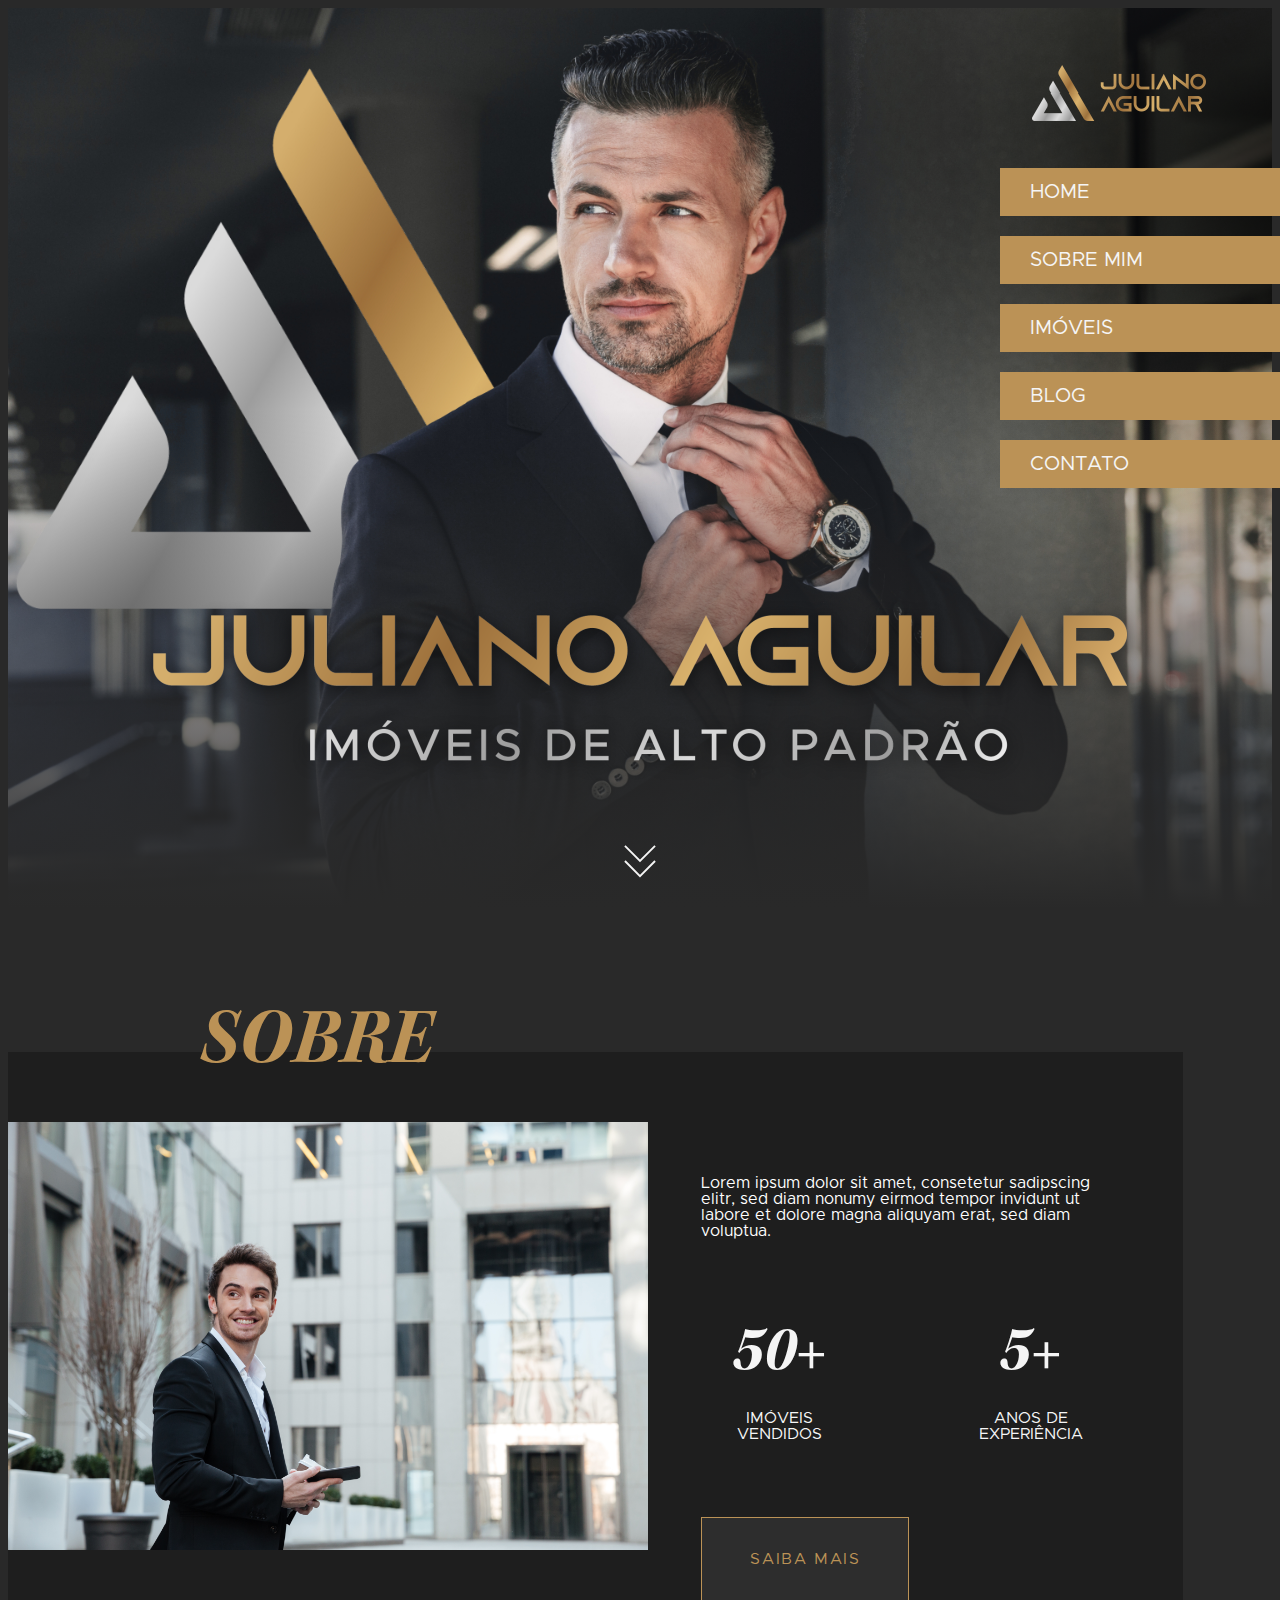
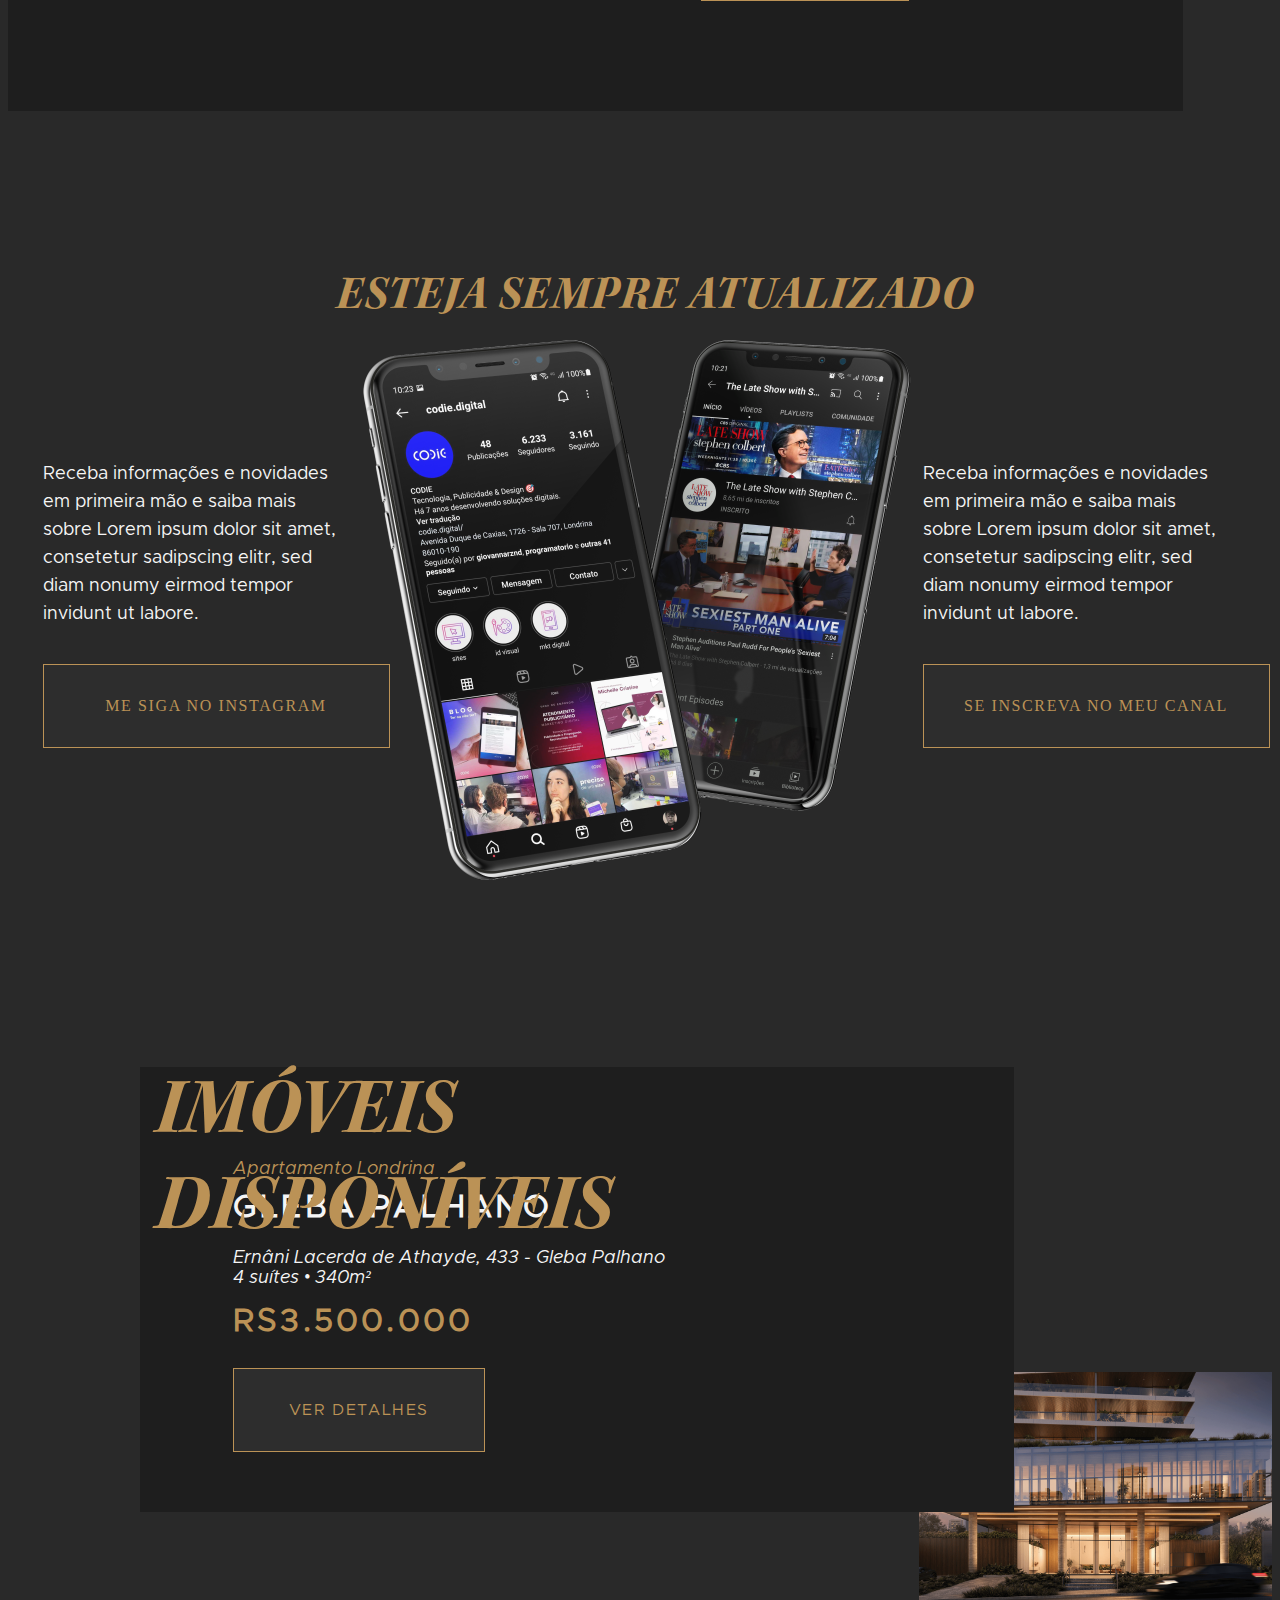
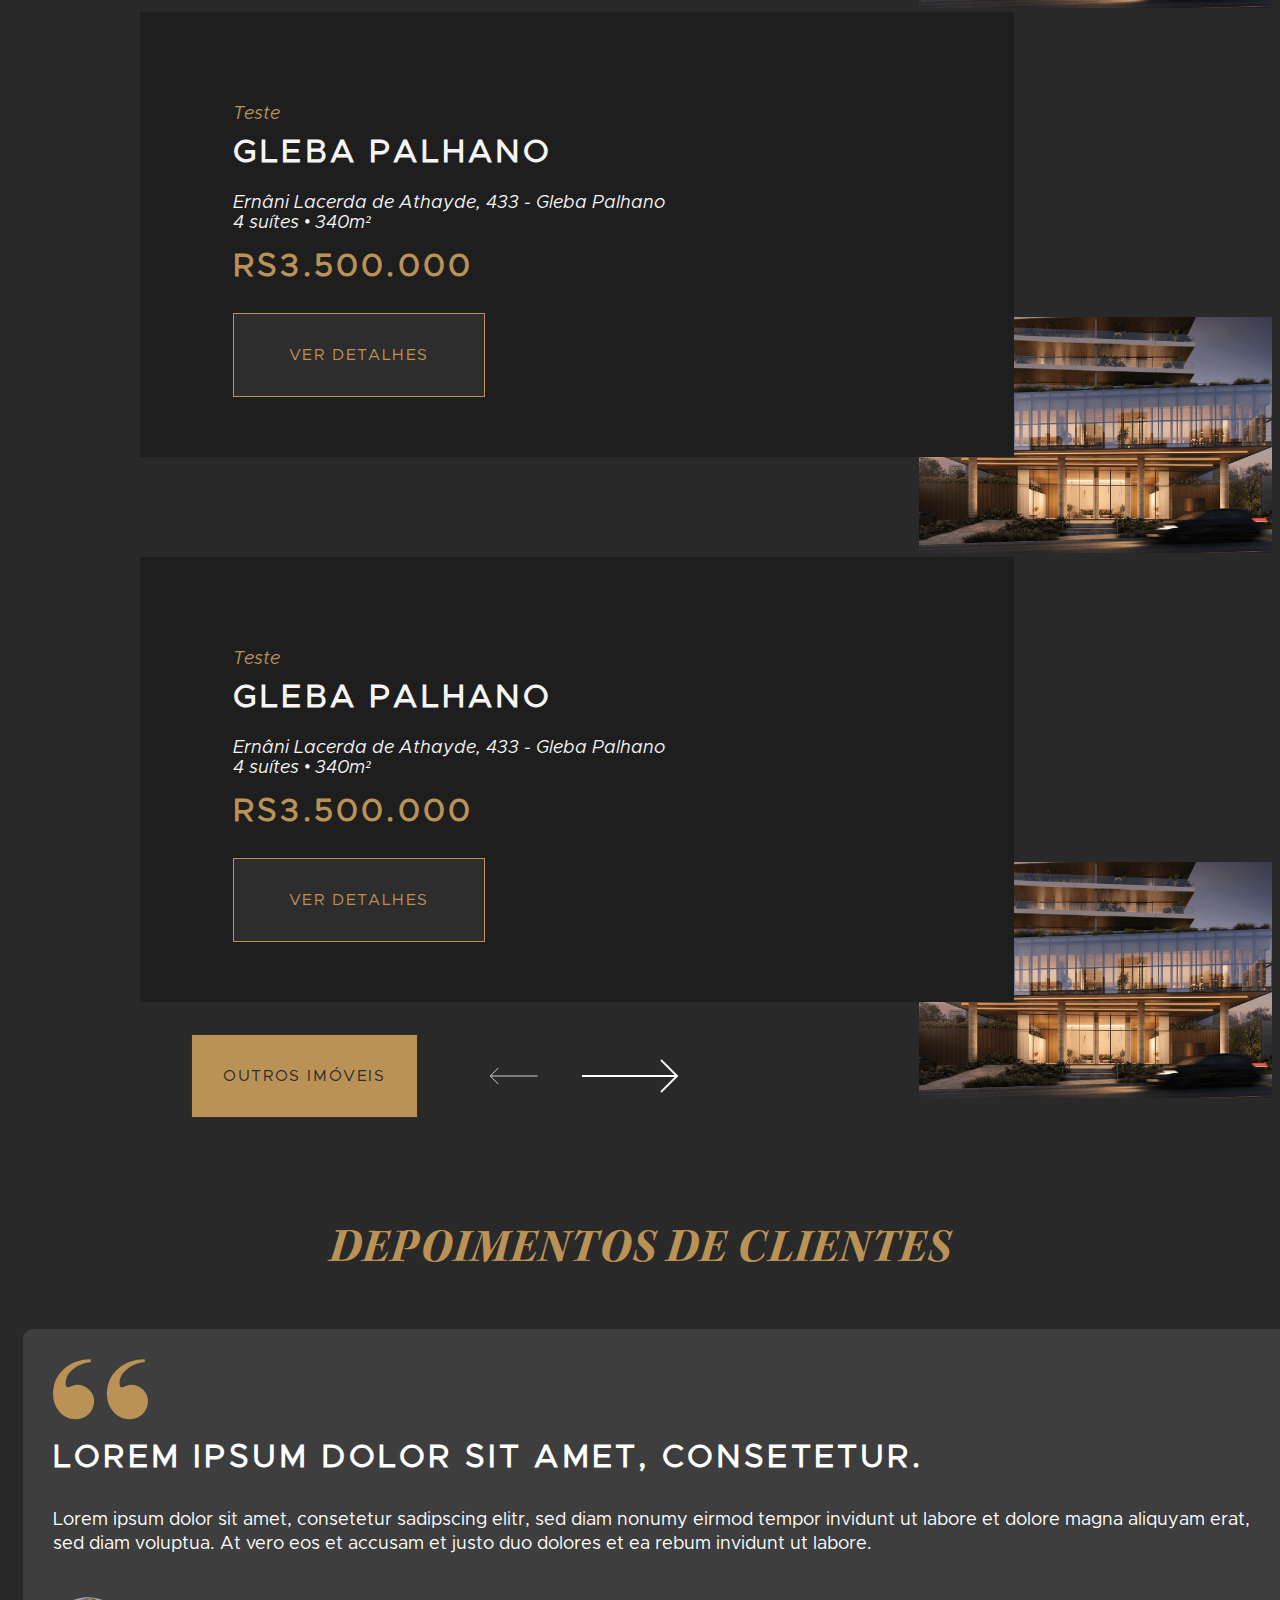
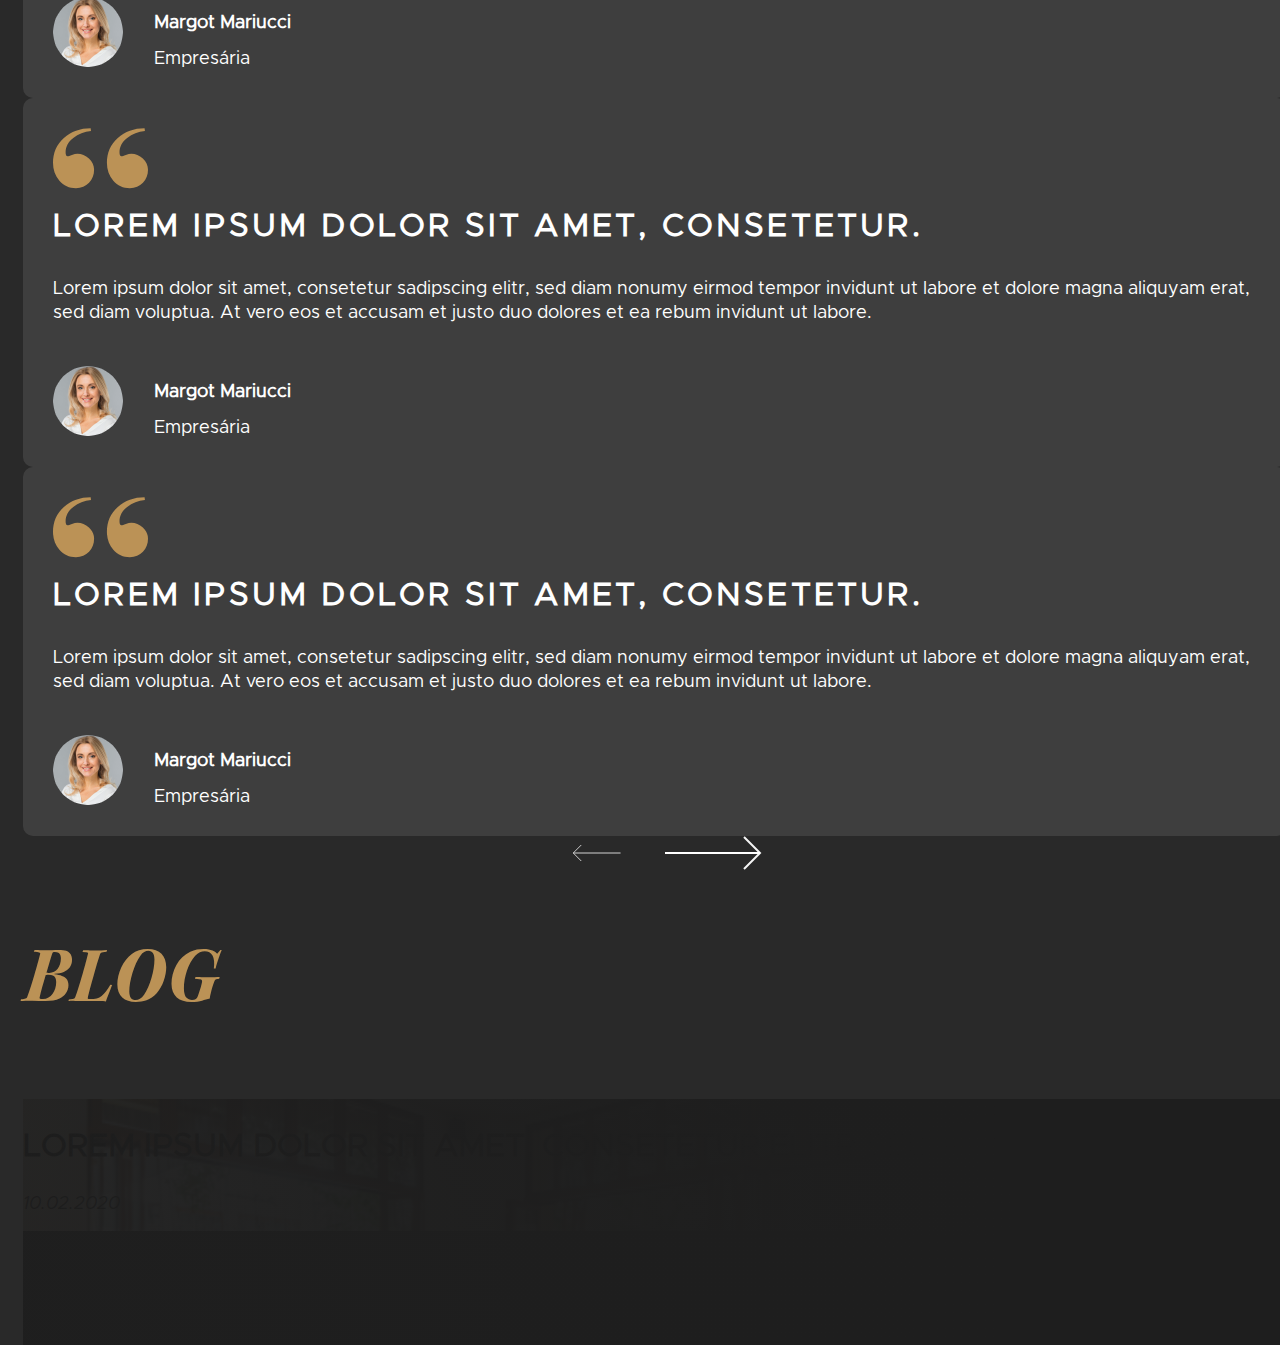
==== commit 2bbc814c: "feat: nav carousel" ====
--- a/index.html
+++ b/index.html
@@ -1,680 +1,554 @@
 <!DOCTYPE html>
 
 <html>
-  <head>
-    <meta charset="utf-8" />
-
-    <title>Juliano Aguilar</title>
-
-    <meta http-equiv="Content-Type" content="text/html; charset=utf-8" />
-    <meta http-equiv="X-UA-Compatible" content="IE=9" />
-    <meta name="viewport" content="width=device-width, user-scalable=no" />
-    <meta name="apple-mobile-web-app-capable" content="yes" />
-    <meta name="keywords" content="" />
-    <meta name="description" content="descri��o" />
-    <meta property="og:title" content="Juliano Aguilar" />
-    <meta property="og:locale" content="pt_BR" />
-    <meta property="og:type" content="website" />
-    <meta property="og:url" content="URL" />
-    <meta property="og:image" content="image" />
-    <meta property="og:image:type" content="image/jpg" />
-    <meta property="og:image:width" content="600" />
-    <meta property="og:image:height" content="300" />
-    <meta property="og:site_name" content="" />
-    <meta property="og:description" content="descri��o" />
-    <meta name="content-language" content="pt-br" />
-    <meta name="rating" content="general" />
-    <meta name="distribution" content="global" />
-    <meta name="copyright" content="" />
-    <link rev="made" href="html/maradona" rel="license" />
-    <meta name="author" content="maradona" />
-    <meta name="robots" content="index,follow,all" />
-    <link rel="canonical" href="Url" />
-    <meta name="theme-color" content="#000" />
-
-    <!--------------------------------------------------------------------------------------------------------->
-    <!--Este � o c�digo gerado pelo "The ultimate favicon generator" o pontilhado logo a baixo indica a finaliza��o do c�digo do mesmo -->
-    <link
-      rel="apple-touch-icon-precomposed"
-      sizes="57x57"
-      href="./favicon/apple-touch-icon-57x57.png"
-    />
-    <link
-      rel="apple-touch-icon-precomposed"
-      sizes="114x114"
-      href="./favicon/apple-touch-icon-114x114.png"
-    />
-    <link
-      rel="apple-touch-icon-precomposed"
-      sizes="72x72"
-      href="./favicon/apple-touch-icon-72x72.png"
-    />
-    <link
-      rel="apple-touch-icon-precomposed"
-      sizes="144x144"
-      href="./favicon/apple-touch-icon-144x144.png"
-    />
-    <link
-      rel="apple-touch-icon-precomposed"
-      sizes="60x60"
-      href="./favicon/apple-touch-icon-60x60.png"
-    />
-    <link
-      rel="apple-touch-icon-precomposed"
-      sizes="120x120"
-      href="./favicon/apple-touch-icon-120x120.png"
-    />
-    <link
-      rel="apple-touch-icon-precomposed"
-      sizes="76x76"
-      href="./favicon/apple-touch-icon-76x76.png"
-    />
-    <link
-      rel="apple-touch-icon-precomposed"
-      sizes="152x152"
-      href="./favicon/apple-touch-icon-152x152.png"
-    />
-    <link
-      rel="icon"
-      type="image/png"
-      href="./favicon/favicon-196x196.png"
-      sizes="196x196"
-    />
-    <link
-      rel="icon"
-      type="image/png"
-      href="./favicon/favicon-96x96.png"
-      sizes="96x96"
-    />
-    <link
-      rel="icon"
-      type="image/png"
-      href="./favicon/favicon-32x32.png"
-      sizes="32x32"
-    />
-    <link
-      rel="icon"
-      type="image/png"
-      href="./favicon/favicon-16x16.png"
-      sizes="16x16"
-    />
-    <link
-      rel="icon"
-      type="image/png"
-      href="./favicon/favicon-128.png"
-      sizes="128x128"
-    />
-    <meta name="application-name" content="&nbsp;" />
-    <meta name="msapplication-TileColor" content="#" />
-    <meta name="msapplication-TileImage" content="mstile-144x144.png" />
-    <meta name="msapplication-square70x70logo" content="mstile-70x70.png" />
-    <meta name="msapplication-square150x150logo" content="mstile-150x150.png" />
-    <meta name="msapplication-wide310x150logo" content="mstile-310x150.png" />
-    <meta name="msapplication-square310x310logo" content="mstile-310x310.png" />
-
-    <!--Css.Plugins.Start-->
-    <!--Este � o css do bootstra, o link do script dele est� l� em baixo :D-->
-    <link
-      rel="stylesheet"
-      integrity="sha384-9gVQ4dYFwwWSjIDZnLEWnxCjeSWFphJiwGPXr1jddIhOegiu1FwO5qRGvFXOdJZ4"
-      href="https://stackpath.bootstrapcdn.com/bootstrap/4.1.0/css/bootstrap.min.css"
-      crossorigin="anonymous"
-    />
-
-    <link
-      href="./scripts/owl-carousel/dist/assets/owl.carousel.min.css"
-      rel="stylesheet"
-    />
-    <link
-      href="./scripts/owl-carousel/dist/assets/owl.theme.default.min.css"
-      rel="stylesheet"
-    />
-
-    <!------------------------------------------------------------------------------------------------------------------------------------>
-    <!--Css.Main.Start-  Est� � a vers�o .MIN!, ela passa pelo .less, � transformada pelo .main e por fim � minimificada para .min :D -->
-    <link href="./styles/fonts.css" rel="stylesheet" />
-    <link href="./styles/main.css" rel="stylesheet" />
-    <link href="./styles/responsive.min.css" rel="stylesheet" />
-    <link rel="stylesheet" href="./styles/responsive/1700.css" />
-    <link rel="stylesheet" href="./styles/responsive/1700.css" />
-    <link rel="stylesheet" href="./styles/responsive/1500.css" />
-    <link rel="stylesheet" href="./styles/responsive/1400.css" />
-    <link rel="stylesheet" href="./styles/responsive/1300.css" />
-    <link rel="stylesheet" href="./styles/responsive/1200.css" />
-    <link rel="stylesheet" href="./styles/responsive/1100.css" />
-    <link rel="stylesheet" href="./styles/responsive/1024.css" />
-    <link rel="stylesheet" href="./styles/responsive/768.css" />
-    <link rel="stylesheet" href="./styles/responsive/550.css" />
-    <link rel="stylesheet" href="./styles/responsive/450.css" />
-    <link rel="stylesheet" href="./styles/responsive/350.css" />
-  </head>
-
-  <body>
-    <div class="menu" style="display: none">
-      <div class="background"></div>
-
-      <div class="box">
-        <ul>
-          <li>
-            <a class="box-link link-1-regular-rotunda" href="index.html"
-              >início</a
-            >
-          </li>
-          <li>
-            <a class="box-link link-1-regular-rotunda" href="">ambientes</a>
-          </li>
-          <li>
-            <a class="box-link link-1-regular-rotunda" href="sobre.html"
-              >sobre a arrigo</a
-            >
-          </li>
-          <li>
-            <a class="box-link link-1-regular-rotunda" href="">seu projeto</a>
-          </li>
-          <li>
-            <a class="box-link link-1-regular-rotunda" href="">contato</a>
-          </li>
-          <li>
-            <a class="box-link link-1-regular-rotunda" href=""
-              >móveis decorativos</a
-            >
-          </li>
-        </ul>
-      </div>
-    </div>
-
-    <header>
-      <a href="index.html" class="logo"
-        ><img src="images/logo-header.png" alt="Logo Cabeçalho"
-      /></a>
-
-      <nav>
-        <a class="link-1-medium-metropolis uppercase" href="index.html">home</a>
-        <a class="link-1-medium-metropolis uppercase" href="sobre.html"
-          >SOBRE MIM</a
-        >
-        <a class="link-1-medium-metropolis uppercase" href="imoveis.html"
-          >IMÓVEIS</a
-        >
-        <a class="link-1-medium-metropolis uppercase" href="blog.html">BLOG</a>
-        <a class="link-1-medium-metropolis uppercase" href="contato.html"
-          >CONTATO</a
-        >
-      </nav>
-
-      <div class="block-bar">
-        <div></div>
-        <div></div>
-        <div></div>
-      </div>
-    </header>
-
-    <section id="banner">
-      <div class="bg" style="background-image: url(images/home-banner.jpg)">
-        <div class="container-juliano">
-          <img
-            class="text-banner"
-            src="images/texto-banner.png"
-            alt="Banner home"
-          />
-
-          <a href="#sobre" class="scroll">
-            <svg
-              xmlns="http://www.w3.org/2000/svg"
-              width="34"
-              height="35"
-              viewBox="0 0 34 35"
-            >
+
+<head>
+  <meta charset="utf-8" />
+
+  <title>Juliano Aguilar</title>
+
+  <meta http-equiv="Content-Type" content="text/html; charset=utf-8" />
+  <meta http-equiv="X-UA-Compatible" content="IE=9" />
+  <meta name="viewport" content="width=device-width, user-scalable=no" />
+  <meta name="apple-mobile-web-app-capable" content="yes" />
+  <meta name="keywords" content="" />
+  <meta name="description" content="descri��o" />
+  <meta property="og:title" content="Juliano Aguilar" />
+  <meta property="og:locale" content="pt_BR" />
+  <meta property="og:type" content="website" />
+  <meta property="og:url" content="URL" />
+  <meta property="og:image" content="image" />
+  <meta property="og:image:type" content="image/jpg" />
+  <meta property="og:image:width" content="600" />
+  <meta property="og:image:height" content="300" />
+  <meta property="og:site_name" content="" />
+  <meta property="og:description" content="descri��o" />
+  <meta name="content-language" content="pt-br" />
+  <meta name="rating" content="general" />
+  <meta name="distribution" content="global" />
+  <meta name="copyright" content="" />
+  <link rev="made" href="html/maradona" rel="license" />
+  <meta name="author" content="maradona" />
+  <meta name="robots" content="index,follow,all" />
+  <link rel="canonical" href="Url" />
+  <meta name="theme-color" content="#000" />
+
+  <!--------------------------------------------------------------------------------------------------------->
+  <!--Este � o c�digo gerado pelo "The ultimate favicon generator" o pontilhado logo a baixo indica a finaliza��o do c�digo do mesmo -->
+  <link rel="apple-touch-icon-precomposed" sizes="57x57" href="./favicon/apple-touch-icon-57x57.png" />
+  <link rel="apple-touch-icon-precomposed" sizes="114x114" href="./favicon/apple-touch-icon-114x114.png" />
+  <link rel="apple-touch-icon-precomposed" sizes="72x72" href="./favicon/apple-touch-icon-72x72.png" />
+  <link rel="apple-touch-icon-precomposed" sizes="144x144" href="./favicon/apple-touch-icon-144x144.png" />
+  <link rel="apple-touch-icon-precomposed" sizes="60x60" href="./favicon/apple-touch-icon-60x60.png" />
+  <link rel="apple-touch-icon-precomposed" sizes="120x120" href="./favicon/apple-touch-icon-120x120.png" />
+  <link rel="apple-touch-icon-precomposed" sizes="76x76" href="./favicon/apple-touch-icon-76x76.png" />
+  <link rel="apple-touch-icon-precomposed" sizes="152x152" href="./favicon/apple-touch-icon-152x152.png" />
+  <link rel="icon" type="image/png" href="./favicon/favicon-196x196.png" sizes="196x196" />
+  <link rel="icon" type="image/png" href="./favicon/favicon-96x96.png" sizes="96x96" />
+  <link rel="icon" type="image/png" href="./favicon/favicon-32x32.png" sizes="32x32" />
+  <link rel="icon" type="image/png" href="./favicon/favicon-16x16.png" sizes="16x16" />
+  <link rel="icon" type="image/png" href="./favicon/favicon-128.png" sizes="128x128" />
+  <meta name="application-name" content="&nbsp;" />
+  <meta name="msapplication-TileColor" content="#" />
+  <meta name="msapplication-TileImage" content="mstile-144x144.png" />
+  <meta name="msapplication-square70x70logo" content="mstile-70x70.png" />
+  <meta name="msapplication-square150x150logo" content="mstile-150x150.png" />
+  <meta name="msapplication-wide310x150logo" content="mstile-310x150.png" />
+  <meta name="msapplication-square310x310logo" content="mstile-310x310.png" />
+
+  <!--Css.Plugins.Start-->
+  <!--Este � o css do bootstra, o link do script dele est� l� em baixo :D-->
+  <link rel="stylesheet" integrity="sha384-9gVQ4dYFwwWSjIDZnLEWnxCjeSWFphJiwGPXr1jddIhOegiu1FwO5qRGvFXOdJZ4"
+    href="https://stackpath.bootstrapcdn.com/bootstrap/4.1.0/css/bootstrap.min.css" crossorigin="anonymous" />
+
+  <link href="./scripts/owl-carousel/dist/assets/owl.carousel.min.css" rel="stylesheet" />
+  <link href="./scripts/owl-carousel/dist/assets/owl.theme.default.min.css" rel="stylesheet" />
+
+  <!------------------------------------------------------------------------------------------------------------------------------------>
+  <!--Css.Main.Start-  Est� � a vers�o .MIN!, ela passa pelo .less, � transformada pelo .main e por fim � minimificada para .min :D -->
+  <link href="./styles/fonts.css" rel="stylesheet" />
+  <link href="./styles/main.css" rel="stylesheet" />
+  <link href="./styles/responsive.min.css" rel="stylesheet" />
+  <link rel="stylesheet" href="./styles/responsive/1700.css" />
+  <link rel="stylesheet" href="./styles/responsive/1700.css" />
+  <link rel="stylesheet" href="./styles/responsive/1500.css" />
+  <link rel="stylesheet" href="./styles/responsive/1400.css" />
+  <link rel="stylesheet" href="./styles/responsive/1300.css" />
+  <link rel="stylesheet" href="./styles/responsive/1200.css" />
+  <link rel="stylesheet" href="./styles/responsive/1100.css" />
+  <link rel="stylesheet" href="./styles/responsive/1024.css" />
+  <link rel="stylesheet" href="./styles/responsive/768.css" />
+  <link rel="stylesheet" href="./styles/responsive/550.css" />
+  <link rel="stylesheet" href="./styles/responsive/450.css" />
+  <link rel="stylesheet" href="./styles/responsive/350.css" />
+</head>
+
+<body>
+  <div class="menu" style="display: none">
+    <div class="background"></div>
+
+    <div class="box">
+      <ul>
+        <li>
+          <a class="box-link link-1-regular-rotunda" href="index.html">início</a>
+        </li>
+        <li>
+          <a class="box-link link-1-regular-rotunda" href="">ambientes</a>
+        </li>
+        <li>
+          <a class="box-link link-1-regular-rotunda" href="sobre.html">sobre a arrigo</a>
+        </li>
+        <li>
+          <a class="box-link link-1-regular-rotunda" href="">seu projeto</a>
+        </li>
+        <li>
+          <a class="box-link link-1-regular-rotunda" href="">contato</a>
+        </li>
+        <li>
+          <a class="box-link link-1-regular-rotunda" href="">móveis decorativos</a>
+        </li>
+      </ul>
+    </div>
+  </div>
+
+  <header>
+    <a href="index.html" class="logo"><img src="images/logo-header.png" alt="Logo Cabeçalho" /></a>
+
+    <nav>
+      <a class="link-1-medium-metropolis uppercase" href="index.html">home</a>
+      <a class="link-1-medium-metropolis uppercase" href="sobre.html">SOBRE MIM</a>
+      <a class="link-1-medium-metropolis uppercase" href="imoveis.html">IMÓVEIS</a>
+      <a class="link-1-medium-metropolis uppercase" href="blog.html">BLOG</a>
+      <a class="link-1-medium-metropolis uppercase" href="contato.html">CONTATO</a>
+    </nav>
+
+    <div class="block-bar">
+      <div></div>
+      <div></div>
+      <div></div>
+    </div>
+  </header>
+
+  <section id="banner">
+    <div class="bg" style="background-image: url(images/home-banner.jpg)">
+      <div class="container-juliano">
+        <img class="text-banner" src="images/texto-banner.png" alt="Banner home" />
+
+        <a href="#sobre" class="scroll">
+          <svg xmlns="http://www.w3.org/2000/svg" width="34" height="35" viewBox="0 0 34 35">
+            <g>
               <g>
                 <g>
-                  <g>
+                  <path fill="none" stroke-miterlimit="20" stroke-width="2" d="M33 .852v0l-16 16v0l-16-16v0" />
+                </g>
+                <g>
+                  <path fill="none" stroke-miterlimit="20" stroke-width="2" d="M33 17v0L17 33v0L1 17v0" />
+                </g>
+              </g>
+            </g>
+          </svg>
+        </a>
+      </div>
+    </div>
+  </section>
+
+  <section id="sobre">
+    <h2 class="titulo-1-semibold-kepler-italic uppercase">sobre</h2>
+
+    <div class="container-sobre">
+      <div class="image">
+        <img src="images/sobre-home.png" alt="Sobre home" />
+      </div>
+
+      <div class="text">
+        <p class="paragrado-2-regular-metropolis">
+          Lorem ipsum dolor sit amet, consetetur sadipscing elitr, sed diam
+          nonumy eirmod tempor invidunt ut labore et dolore magna aliquyam
+          erat, sed diam voluptua.
+        </p>
+
+        <div class="text-bottom">
+          <div class="resultados">
+            <h3 class="titulo-2-semibold-kepler-italic">50+</h3>
+            <p class="paragrado-2-regular-metropolis uppercase">
+              imóveis vendidos
+            </p>
+          </div>
+
+          <div class="resultados">
+            <h3 class="titulo-2-semibold-kepler-italic">5+</h3>
+            <p class="paragrado-2-regular-metropolis uppercase">
+              anos de experiência
+            </p>
+          </div>
+        </div>
+
+        <a class="link bt escuro link-2-regular-metropolis uppercase" href="">Saiba mais</a>
+      </div>
+    </div>
+  </section>
+
+  <section id="redes">
+    <div class="container-juliano">
+      <h2 class="titulo-3-semibold-kepler-italic uppercase">
+        esteja sempre atualizado
+      </h2>
+
+      <div class="box-redes">
+        <div class="text-left">
+          <p class="paragrafo-2-regular-metropolis">
+            Receba informações e novidades em primeira mão e saiba mais sobre
+            Lorem ipsum dolor sit amet, consetetur sadipscing elitr, sed diam
+            nonumy eirmod tempor invidunt ut labore.
+          </p>
+          <a class="bt escuro link-2-regular-mtropolis uppercase full" href="">me siga no instagram</a>
+        </div>
+
+        <img class="image" src="images/home-redes.png" alt="Redes Juliano" />
+
+        <div class="text-right">
+          <p class="paragrafo-2-regular-metropolis">
+            Receba informações e novidades em primeira mão e saiba mais sobre
+            Lorem ipsum dolor sit amet, consetetur sadipscing elitr, sed diam
+            nonumy eirmod tempor invidunt ut labore.
+          </p>
+          <a class="bt escuro link-2-regular-mtropolis uppercase full" href="">se inscreva no meu canal</a>
+        </div>
+      </div>
+    </div>
+  </section>
+
+  <section id="imoveis-disponiveis">
+    <div class="container-juliano">
+      <h2 class="title titulo-1-semibold-kepler-italic uppercase">
+        imóveis <br />
+        disponíveis
+      </h2>
+    </div>
+
+    <div class="owl-carousel owl-theme owl-imoveis">
+      <div class="item">
+        <div class="box-imoveis">
+          <div class="text">
+            <h3 class="titulo-5-regular-metropolis-italic">
+              Apartamento Londrina
+            </h3>
+            <h2 class="titulo-4-bold-metropolis uppercase">Gleba Palhano</h2>
+
+            <ul class="beneficios">
+              <li>
+                <address class="paragrafo-2-regular-metropolis-italic">
+                  Ernâni Lacerda de Athayde, 433 - Gleba Palhano
+                </address>
+              </li>
+              <li class="paragrafo-2-regular-metropolis-italic">
+                4 suítes • 340m²
+              </li>
+            </ul>
+
+            <p class="price paragrafo-1-bold-metropolis uppercase">
+              RS3.500.000
+            </p>
+
+            <a class="bt escuro link-2-regular-metropolis uppercase" href="">ver detalhes</a>
+          </div>
+
+          <div class="image">
+            <img src="images/imoveis-disponiveis-1.jpg" alt="Imagem do imóvel" />
+          </div>
+        </div>
+      </div>
+
+      <div class="item">
+        <div class="box-imoveis">
+          <div class="text">
+            <h3 class="titulo-5-regular-metropolis-italic">Teste</h3>
+            <h2 class="titulo-4-bold-metropolis uppercase">Gleba Palhano</h2>
+
+            <ul class="beneficios">
+              <li>
+                <address class="paragrafo-2-regular-metropolis-italic">
+                  Ernâni Lacerda de Athayde, 433 - Gleba Palhano
+                </address>
+              </li>
+              <li class="paragrafo-2-regular-metropolis-italic">
+                4 suítes • 340m²
+              </li>
+            </ul>
+
+            <p class="price paragrafo-1-bold-metropolis uppercase">
+              RS3.500.000
+            </p>
+
+            <a class="bt escuro link-2-regular-metropolis uppercase" href="">ver detalhes</a>
+          </div>
+
+          <div class="image">
+            <img src="images/imoveis-disponiveis-1.jpg" alt="Imagem do imóvel" />
+          </div>
+        </div>
+      </div>
+
+      <div class="item">
+        <div class="box-imoveis">
+          <div class="text">
+            <h3 class="titulo-5-regular-metropolis-italic">Teste</h3>
+            <h2 class="titulo-4-bold-metropolis uppercase">Gleba Palhano</h2>
+
+            <ul class="beneficios">
+              <li>
+                <address class="paragrafo-2-regular-metropolis-italic">
+                  Ernâni Lacerda de Athayde, 433 - Gleba Palhano
+                </address>
+              </li>
+              <li class="paragrafo-2-regular-metropolis-italic">
+                4 suítes • 340m²
+              </li>
+            </ul>
+
+            <p class="price paragrafo-1-bold-metropolis uppercase">
+              RS3.500.000
+            </p>
+
+            <a class="bt escuro link-2-regular-metropolis uppercase" href="">ver detalhes</a>
+          </div>
+
+          <div class="image">
+            <img src="images/imoveis-disponiveis-1.jpg" alt="Imagem do imóvel" />
+          </div>
+        </div>
+      </div>
+    </div>
+
+    <div class="actions">
+      <a class="outros bt claro link-2-regular-metropolis uppercase" href="">outros imóveis</a>
+
+      <div class="nav">
+        <button type="button" class="nav-left-imoveis disabled">
+          <span><svg xmlns="http://www.w3.org/2000/svg" width="97" height="34" viewBox="0 0 97 34">
+              <g>
+                <g transform="rotate(-90 47.5 17)">
+                  <g>
+                    <path fill="none" stroke="#f5f5f5" stroke-miterlimit="20" stroke-width="2"
+                      d="M63.5 48.5v0l-16 16v0l-16-16v0" />
+                  </g>
+                  <g>
+                    <path fill="none" stroke="#fff" stroke-miterlimit="20" stroke-width="2" d="M47.5 64.5v-95" />
+                  </g>
+                </g>
+              </g>
+            </svg></span>
+        </button>
+        <button type="button" class="nav-right-imoveis">
+          <span><svg xmlns="http://www.w3.org/2000/svg" width="97" height="34" viewBox="0 0 97 34">
+              <g>
+                <g transform="rotate(-90 47.5 17)">
+                  <g>
+                    <path fill="none" stroke="#f5f5f5" stroke-miterlimit="20" stroke-width="2"
+                      d="M63.5 48.5v0l-16 16v0l-16-16v0" />
+                  </g>
+                  <g>
+                    <path fill="none" stroke="#fff" stroke-miterlimit="20" stroke-width="2" d="M47.5 64.5v-95" />
+                  </g>
+                </g>
+              </g>
+            </svg></span>
+        </button>
+      </div>
+    </div>
+  </section>
+
+  <section id="feedback">
+    <h2 class="titulo-3-semibold-kepler-italic uppercase">
+      Depoimentos de clientes
+    </h2>
+
+    <div class="container-juliano">
+      <div class="owl-carousel owl-theme owl-feedback">
+        <div class="item">
+          <div class="box-feedback">
+            <i>
+              <svg xmlns="http://www.w3.org/2000/svg" width="95" height="61" viewBox="0 0 95 61">
+                <g>
+                  <g transform="rotate(-180 47.5 30.5)">
                     <path
-                      fill="none"
-                      stroke-miterlimit="20"
-                      stroke-width="2"
-                      d="M33 .852v0l-16 16v0l-16-16v0"
-                    />
-                  </g>
-                  <g>
+                      d="M57.344 60.785c10.577 0 19.497-3.28 26.76-9.842C91.369 44.38 95 36.116 95 26.147c0-6.94-2.134-12.901-6.403-17.886-4.27-4.984-9.78-7.476-16.535-7.476-5.352 0-9.716 1.782-13.093 5.348-3.377 3.565-5.066 7.912-5.066 13.042 0 4.503 1.72 8.318 5.161 11.446s7.264 4.692 11.47 4.692c1.656 0 3.504-.409 5.542-1.226 2.04-.818 3.505-1.227 4.397-1.227.637 0 1.115.3 1.433.9.319.599.478 1.557.478 2.874 0 5.711-2.548 10.534-7.646 14.468-5.097 3.934-11.022 6.218-17.776 6.853zm-53.903 0c10.576 0 19.497-3.28 26.76-9.842 7.264-6.562 10.896-14.827 10.896-24.796 0-6.94-2.135-12.901-6.404-17.886C30.424 3.277 24.913.785 18.16.785c-5.352 0-9.717 1.782-13.094 5.348C1.688 9.698 0 14.045 0 19.175c0 4.503 1.72 8.318 5.161 11.446 3.44 3.128 7.264 4.692 11.469 4.692 1.656 0 3.504-.409 5.543-1.226 2.039-.818 3.504-1.227 4.396-1.227.638 0 1.115.3 1.434.9.319.599.478 1.557.478 2.874 0 5.711-2.549 10.534-7.646 14.468-5.097 3.934-11.023 6.218-17.777 6.853z" />
+                  </g>
+                </g>
+              </svg>
+            </i>
+
+            <h3 class="title titulo-4-bold-metropolis uppercase">
+              Lorem ipsum dolor sit amet, consetetur.
+            </h3>
+
+            <p class="descrition paragrafo-2-regular-metropolis">
+              Lorem ipsum dolor sit amet, consetetur sadipscing elitr, sed
+              diam nonumy eirmod tempor invidunt ut labore et dolore magna
+              aliquyam erat, sed diam voluptua. At vero eos et accusam et
+              justo duo dolores et ea rebum invidunt ut labore.
+            </p>
+
+            <div class="users">
+              <img src="images/user-1.png" alt="Usuario feedback" />
+
+              <div class="text">
+                <h3 class="name titulo-5-bold-metropolis">Margot Mariucci</h3>
+                <p class="function paragrafo-2-regular-metropolis">
+                  Empresária
+                </p>
+              </div>
+            </div>
+          </div>
+        </div>
+
+        <div class="item">
+          <div class="box-feedback">
+            <i>
+              <svg xmlns="http://www.w3.org/2000/svg" width="95" height="61" viewBox="0 0 95 61">
+                <g>
+                  <g transform="rotate(-180 47.5 30.5)">
                     <path
-                      fill="none"
-                      stroke-miterlimit="20"
-                      stroke-width="2"
-                      d="M33 17v0L17 33v0L1 17v0"
-                    />
+                      d="M57.344 60.785c10.577 0 19.497-3.28 26.76-9.842C91.369 44.38 95 36.116 95 26.147c0-6.94-2.134-12.901-6.403-17.886-4.27-4.984-9.78-7.476-16.535-7.476-5.352 0-9.716 1.782-13.093 5.348-3.377 3.565-5.066 7.912-5.066 13.042 0 4.503 1.72 8.318 5.161 11.446s7.264 4.692 11.47 4.692c1.656 0 3.504-.409 5.542-1.226 2.04-.818 3.505-1.227 4.397-1.227.637 0 1.115.3 1.433.9.319.599.478 1.557.478 2.874 0 5.711-2.548 10.534-7.646 14.468-5.097 3.934-11.022 6.218-17.776 6.853zm-53.903 0c10.576 0 19.497-3.28 26.76-9.842 7.264-6.562 10.896-14.827 10.896-24.796 0-6.94-2.135-12.901-6.404-17.886C30.424 3.277 24.913.785 18.16.785c-5.352 0-9.717 1.782-13.094 5.348C1.688 9.698 0 14.045 0 19.175c0 4.503 1.72 8.318 5.161 11.446 3.44 3.128 7.264 4.692 11.469 4.692 1.656 0 3.504-.409 5.543-1.226 2.039-.818 3.504-1.227 4.396-1.227.638 0 1.115.3 1.434.9.319.599.478 1.557.478 2.874 0 5.711-2.549 10.534-7.646 14.468-5.097 3.934-11.023 6.218-17.777 6.853z" />
+                  </g>
+                </g>
+              </svg>
+            </i>
+
+            <h3 class="title titulo-4-bold-metropolis uppercase">
+              Lorem ipsum dolor sit amet, consetetur.
+            </h3>
+
+            <p class="descrition paragrafo-2-regular-metropolis">
+              Lorem ipsum dolor sit amet, consetetur sadipscing elitr, sed
+              diam nonumy eirmod tempor invidunt ut labore et dolore magna
+              aliquyam erat, sed diam voluptua. At vero eos et accusam et
+              justo duo dolores et ea rebum invidunt ut labore.
+            </p>
+
+            <div class="users">
+              <img src="images/user-1.png" alt="Usuario feedback" />
+
+              <div class="text">
+                <h3 class="name titulo-5-bold-metropolis">Margot Mariucci</h3>
+                <p class="function paragrafo-2-regular-metropolis">
+                  Empresária
+                </p>
+              </div>
+            </div>
+          </div>
+        </div>
+
+        <div class="item">
+          <div class="box-feedback">
+            <i>
+              <svg xmlns="http://www.w3.org/2000/svg" width="95" height="61" viewBox="0 0 95 61">
+                <g>
+                  <g transform="rotate(-180 47.5 30.5)">
+                    <path
+                      d="M57.344 60.785c10.577 0 19.497-3.28 26.76-9.842C91.369 44.38 95 36.116 95 26.147c0-6.94-2.134-12.901-6.403-17.886-4.27-4.984-9.78-7.476-16.535-7.476-5.352 0-9.716 1.782-13.093 5.348-3.377 3.565-5.066 7.912-5.066 13.042 0 4.503 1.72 8.318 5.161 11.446s7.264 4.692 11.47 4.692c1.656 0 3.504-.409 5.542-1.226 2.04-.818 3.505-1.227 4.397-1.227.637 0 1.115.3 1.433.9.319.599.478 1.557.478 2.874 0 5.711-2.548 10.534-7.646 14.468-5.097 3.934-11.022 6.218-17.776 6.853zm-53.903 0c10.576 0 19.497-3.28 26.76-9.842 7.264-6.562 10.896-14.827 10.896-24.796 0-6.94-2.135-12.901-6.404-17.886C30.424 3.277 24.913.785 18.16.785c-5.352 0-9.717 1.782-13.094 5.348C1.688 9.698 0 14.045 0 19.175c0 4.503 1.72 8.318 5.161 11.446 3.44 3.128 7.264 4.692 11.469 4.692 1.656 0 3.504-.409 5.543-1.226 2.039-.818 3.504-1.227 4.396-1.227.638 0 1.115.3 1.434.9.319.599.478 1.557.478 2.874 0 5.711-2.549 10.534-7.646 14.468-5.097 3.934-11.023 6.218-17.777 6.853z" />
+                  </g>
+                </g>
+              </svg>
+            </i>
+
+            <h3 class="title titulo-4-bold-metropolis uppercase">
+              Lorem ipsum dolor sit amet, consetetur.
+            </h3>
+
+            <p class="descrition paragrafo-2-regular-metropolis">
+              Lorem ipsum dolor sit amet, consetetur sadipscing elitr, sed
+              diam nonumy eirmod tempor invidunt ut labore et dolore magna
+              aliquyam erat, sed diam voluptua. At vero eos et accusam et
+              justo duo dolores et ea rebum invidunt ut labore.
+            </p>
+
+            <div class="users">
+              <img src="images/user-1.png" alt="Usuario feedback" />
+
+              <div class="text">
+                <h3 class="name titulo-5-bold-metropolis">Margot Mariucci</h3>
+                <p class="function paragrafo-2-regular-metropolis">
+                  Empresária
+                </p>
+              </div>
+            </div>
+          </div>
+        </div>
+      </div>
+
+      <div class="nav">
+        <button type="button" class="nav-left-feedback disabled">
+          <span>
+            <svg xmlns="http://www.w3.org/2000/svg" width="97" height="34" viewBox="0 0 97 34">
+              <g>
+                <g transform="rotate(-90 47.5 17)">
+                  <g>
+                    <path fill="none" stroke="#f5f5f5" stroke-miterlimit="20" stroke-width="2"
+                      d="M63.5 48.5v0l-16 16v0l-16-16v0" />
+                  </g>
+                  <g>
+                    <path fill="none" stroke="#fff" stroke-miterlimit="20" stroke-width="2" d="M47.5 64.5v-95" />
                   </g>
                 </g>
               </g>
             </svg>
-          </a>
-        </div>
-      </div>
-    </section>
-
-    <section id="sobre">
-      <h2 class="titulo-1-semibold-kepler-italic uppercase">sobre</h2>
-
-      <div class="container-sobre">
-        <div class="image">
-          <img src="images/sobre-home.png" alt="Sobre home" />
-        </div>
-
-        <div class="text">
-          <p class="paragrado-2-regular-metropolis">
-            Lorem ipsum dolor sit amet, consetetur sadipscing elitr, sed diam
-            nonumy eirmod tempor invidunt ut labore et dolore magna aliquyam
-            erat, sed diam voluptua.
-          </p>
-
-          <div class="text-bottom">
-            <div class="resultados">
-              <h3 class="titulo-2-semibold-kepler-italic">50+</h3>
-              <p class="paragrado-2-regular-metropolis uppercase">
-                imóveis vendidos
-              </p>
-            </div>
-
-            <div class="resultados">
-              <h3 class="titulo-2-semibold-kepler-italic">5+</h3>
-              <p class="paragrado-2-regular-metropolis uppercase">
-                anos de experiência
-              </p>
-            </div>
-          </div>
-
-          <a class="link bt escuro link-2-regular-metropolis uppercase" href=""
-            >Saiba mais</a
-          >
-        </div>
-      </div>
-    </section>
-
-    <section id="redes">
-      <div class="container-juliano">
-        <h2 class="titulo-3-semibold-kepler-italic uppercase">
-          esteja sempre atualizado
-        </h2>
-
-        <div class="box-redes">
-          <div class="text-left">
-            <p class="paragrafo-2-regular-metropolis">
-              Receba informações e novidades em primeira mão e saiba mais sobre
-              Lorem ipsum dolor sit amet, consetetur sadipscing elitr, sed diam
-              nonumy eirmod tempor invidunt ut labore.
-            </p>
-            <a class="bt escuro link-2-regular-mtropolis uppercase full" href=""
-              >me siga no instagram</a
-            >
-          </div>
-
-          <img class="image" src="images/home-redes.png" alt="Redes Juliano" />
-
-          <div class="text-right">
-            <p class="paragrafo-2-regular-metropolis">
-              Receba informações e novidades em primeira mão e saiba mais sobre
-              Lorem ipsum dolor sit amet, consetetur sadipscing elitr, sed diam
-              nonumy eirmod tempor invidunt ut labore.
-            </p>
-            <a class="bt escuro link-2-regular-mtropolis uppercase full" href=""
-              >se inscreva no meu canal</a
-            >
-          </div>
-        </div>
-      </div>
-    </section>
-
-    <section id="imoveis-disponiveis">
-      <div class="container-juliano">
-        <h2 class="title titulo-1-semibold-kepler-italic uppercase">
-          imóveis <br />
-          disponíveis
-        </h2>
-      </div>
-
-      <div class="owl-carousel owl-theme owl-imoveis">
-        <div class="item">
-          <div class="box-imoveis">
-            <div class="text">
-              <h3 class="titulo-5-regular-metropolis-italic">
-                Apartamento Londrina
-              </h3>
-              <h2 class="titulo-4-bold-metropolis uppercase">Gleba Palhano</h2>
-
-              <ul class="beneficios">
-                <li>
-                  <address class="paragrafo-2-regular-metropolis-italic">
-                    Ernâni Lacerda de Athayde, 433 - Gleba Palhano
-                  </address>
-                </li>
-                <li class="paragrafo-2-regular-metropolis-italic">
-                  4 suítes • 340m²
-                </li>
-              </ul>
-
-              <p class="price paragrafo-1-bold-metropolis uppercase">
-                RS3.500.000
-              </p>
-
-              <a class="bt escuro link-2-regular-metropolis uppercase" href=""
-                >ver detalhes</a
-              >
-            </div>
-
-            <div class="image">
-              <img
-                src="images/imoveis-disponiveis-1.jpg"
-                alt="Imagem do imóvel"
-              />
-            </div>
-          </div>
-        </div>
-
-        <div class="item">
-          <div class="box-imoveis">
-            <div class="text">
-              <h3 class="titulo-5-regular-metropolis-italic">Teste</h3>
-              <h2 class="titulo-4-bold-metropolis uppercase">Gleba Palhano</h2>
-
-              <ul class="beneficios">
-                <li>
-                  <address class="paragrafo-2-regular-metropolis-italic">
-                    Ernâni Lacerda de Athayde, 433 - Gleba Palhano
-                  </address>
-                </li>
-                <li class="paragrafo-2-regular-metropolis-italic">
-                  4 suítes • 340m²
-                </li>
-              </ul>
-
-              <p class="price paragrafo-1-bold-metropolis uppercase">
-                RS3.500.000
-              </p>
-
-              <a class="bt escuro link-2-regular-metropolis uppercase" href=""
-                >ver detalhes</a
-              >
-            </div>
-
-            <div class="image">
-              <img
-                src="images/imoveis-disponiveis-1.jpg"
-                alt="Imagem do imóvel"
-              />
-            </div>
-          </div>
-        </div>
-
-        <div class="item">
-          <div class="box-imoveis">
-            <div class="text">
-              <h3 class="titulo-5-regular-metropolis-italic">Teste</h3>
-              <h2 class="titulo-4-bold-metropolis uppercase">Gleba Palhano</h2>
-
-              <ul class="beneficios">
-                <li>
-                  <address class="paragrafo-2-regular-metropolis-italic">
-                    Ernâni Lacerda de Athayde, 433 - Gleba Palhano
-                  </address>
-                </li>
-                <li class="paragrafo-2-regular-metropolis-italic">
-                  4 suítes • 340m²
-                </li>
-              </ul>
-
-              <p class="price paragrafo-1-bold-metropolis uppercase">
-                RS3.500.000
-              </p>
-
-              <a class="bt escuro link-2-regular-metropolis uppercase" href=""
-                >ver detalhes</a
-              >
-            </div>
-
-            <div class="image">
-              <img
-                src="images/imoveis-disponiveis-1.jpg"
-                alt="Imagem do imóvel"
-              />
-            </div>
-          </div>
-        </div>
-      </div>
-
-      <div class="actions">
-        <a class="outros bt claro link-2-regular-metropolis uppercase" href=""
-          >outros imóveis</a
-        >
-
-        <div class="nav">
-          <button type="button" class="nav-left-imoveis disabled">
-            <span
-              ><svg
-                xmlns="http://www.w3.org/2000/svg"
-                width="97"
-                height="34"
-                viewBox="0 0 97 34"
-              >
-                <g>
-                  <g transform="rotate(-90 47.5 17)">
-                    <g>
-                      <path
-                        fill="none"
-                        stroke="#f5f5f5"
-                        stroke-miterlimit="20"
-                        stroke-width="2"
-                        d="M63.5 48.5v0l-16 16v0l-16-16v0"
-                      />
-                    </g>
-                    <g>
-                      <path
-                        fill="none"
-                        stroke="#fff"
-                        stroke-miterlimit="20"
-                        stroke-width="2"
-                        d="M47.5 64.5v-95"
-                      />
-                    </g>
-                  </g>
-                </g></svg
-            ></span>
-          </button>
-          <button type="button" class="nav-right-imoveis">
-            <span
-              ><svg
-                xmlns="http://www.w3.org/2000/svg"
-                width="97"
-                height="34"
-                viewBox="0 0 97 34"
-              >
-                <g>
-                  <g transform="rotate(-90 47.5 17)">
-                    <g>
-                      <path
-                        fill="none"
-                        stroke="#f5f5f5"
-                        stroke-miterlimit="20"
-                        stroke-width="2"
-                        d="M63.5 48.5v0l-16 16v0l-16-16v0"
-                      />
-                    </g>
-                    <g>
-                      <path
-                        fill="none"
-                        stroke="#fff"
-                        stroke-miterlimit="20"
-                        stroke-width="2"
-                        d="M47.5 64.5v-95"
-                      />
-                    </g>
-                  </g>
-                </g></svg
-            ></span>
-          </button>
-        </div>
-      </div>
-    </section>
-
-    <section id="feedback">
-      <h2 class="titulo-3-semibold-kepler-italic uppercase">
-        Depoimentos de clientes
-      </h2>
-
-      <div class="container-juliano">
-        <div class="owl-carousel owl-theme owl-feedback">
-          <div class="item">
-            <div class="box-feedback">
-              <i>
-                <svg
-                  xmlns="http://www.w3.org/2000/svg"
-                  width="95"
-                  height="61"
-                  viewBox="0 0 95 61"
-                >
-                  <g>
-                    <g transform="rotate(-180 47.5 30.5)">
-                      <path
-                        d="M57.344 60.785c10.577 0 19.497-3.28 26.76-9.842C91.369 44.38 95 36.116 95 26.147c0-6.94-2.134-12.901-6.403-17.886-4.27-4.984-9.78-7.476-16.535-7.476-5.352 0-9.716 1.782-13.093 5.348-3.377 3.565-5.066 7.912-5.066 13.042 0 4.503 1.72 8.318 5.161 11.446s7.264 4.692 11.47 4.692c1.656 0 3.504-.409 5.542-1.226 2.04-.818 3.505-1.227 4.397-1.227.637 0 1.115.3 1.433.9.319.599.478 1.557.478 2.874 0 5.711-2.548 10.534-7.646 14.468-5.097 3.934-11.022 6.218-17.776 6.853zm-53.903 0c10.576 0 19.497-3.28 26.76-9.842 7.264-6.562 10.896-14.827 10.896-24.796 0-6.94-2.135-12.901-6.404-17.886C30.424 3.277 24.913.785 18.16.785c-5.352 0-9.717 1.782-13.094 5.348C1.688 9.698 0 14.045 0 19.175c0 4.503 1.72 8.318 5.161 11.446 3.44 3.128 7.264 4.692 11.469 4.692 1.656 0 3.504-.409 5.543-1.226 2.039-.818 3.504-1.227 4.396-1.227.638 0 1.115.3 1.434.9.319.599.478 1.557.478 2.874 0 5.711-2.549 10.534-7.646 14.468-5.097 3.934-11.023 6.218-17.777 6.853z"
-                      />
-                    </g>
-                  </g>
-                </svg>
-              </i>
-
-              <h3 class="title titulo-4-bold-metropolis uppercase">
-                Lorem ipsum dolor sit amet, consetetur.
-              </h3>
-
-              <p class="descrition paragrafo-2-regular-metropolis">
-                Lorem ipsum dolor sit amet, consetetur sadipscing elitr, sed
-                diam nonumy eirmod tempor invidunt ut labore et dolore magna
-                aliquyam erat, sed diam voluptua. At vero eos et accusam et
-                justo duo dolores et ea rebum invidunt ut labore.
-              </p>
-
-              <div class="users">
-                <img src="images/user-1.png" alt="Usuario feedback" />
-
-                <div class="text">
-                  <h3 class="name titulo-5-bold-metropolis">Margot Mariucci</h3>
-                  <p class="function paragrafo-2-regular-metropolis">
-                    Empresária
-                  </p>
-                </div>
-              </div>
-            </div>
-          </div>
-
-          <div class="item">
-            <div class="box-feedback">
-              <i>
-                <svg
-                  xmlns="http://www.w3.org/2000/svg"
-                  width="95"
-                  height="61"
-                  viewBox="0 0 95 61"
-                >
-                  <g>
-                    <g transform="rotate(-180 47.5 30.5)">
-                      <path
-                        d="M57.344 60.785c10.577 0 19.497-3.28 26.76-9.842C91.369 44.38 95 36.116 95 26.147c0-6.94-2.134-12.901-6.403-17.886-4.27-4.984-9.78-7.476-16.535-7.476-5.352 0-9.716 1.782-13.093 5.348-3.377 3.565-5.066 7.912-5.066 13.042 0 4.503 1.72 8.318 5.161 11.446s7.264 4.692 11.47 4.692c1.656 0 3.504-.409 5.542-1.226 2.04-.818 3.505-1.227 4.397-1.227.637 0 1.115.3 1.433.9.319.599.478 1.557.478 2.874 0 5.711-2.548 10.534-7.646 14.468-5.097 3.934-11.022 6.218-17.776 6.853zm-53.903 0c10.576 0 19.497-3.28 26.76-9.842 7.264-6.562 10.896-14.827 10.896-24.796 0-6.94-2.135-12.901-6.404-17.886C30.424 3.277 24.913.785 18.16.785c-5.352 0-9.717 1.782-13.094 5.348C1.688 9.698 0 14.045 0 19.175c0 4.503 1.72 8.318 5.161 11.446 3.44 3.128 7.264 4.692 11.469 4.692 1.656 0 3.504-.409 5.543-1.226 2.039-.818 3.504-1.227 4.396-1.227.638 0 1.115.3 1.434.9.319.599.478 1.557.478 2.874 0 5.711-2.549 10.534-7.646 14.468-5.097 3.934-11.023 6.218-17.777 6.853z"
-                      />
-                    </g>
-                  </g>
-                </svg>
-              </i>
-
-              <h3 class="title titulo-4-bold-metropolis uppercase">
-                Lorem ipsum dolor sit amet, consetetur.
-              </h3>
-
-              <p class="descrition paragrafo-2-regular-metropolis">
-                Lorem ipsum dolor sit amet, consetetur sadipscing elitr, sed
-                diam nonumy eirmod tempor invidunt ut labore et dolore magna
-                aliquyam erat, sed diam voluptua. At vero eos et accusam et
-                justo duo dolores et ea rebum invidunt ut labore.
-              </p>
-
-              <div class="users">
-                <img src="images/user-1.png" alt="Usuario feedback" />
-
-                <div class="text">
-                  <h3 class="name titulo-5-bold-metropolis">Margot Mariucci</h3>
-                  <p class="function paragrafo-2-regular-metropolis">
-                    Empresária
-                  </p>
-                </div>
-              </div>
-            </div>
-          </div>
-
-          <div class="item">
-            <div class="box-feedback">
-              <i>
-                <svg
-                  xmlns="http://www.w3.org/2000/svg"
-                  width="95"
-                  height="61"
-                  viewBox="0 0 95 61"
-                >
-                  <g>
-                    <g transform="rotate(-180 47.5 30.5)">
-                      <path
-                        d="M57.344 60.785c10.577 0 19.497-3.28 26.76-9.842C91.369 44.38 95 36.116 95 26.147c0-6.94-2.134-12.901-6.403-17.886-4.27-4.984-9.78-7.476-16.535-7.476-5.352 0-9.716 1.782-13.093 5.348-3.377 3.565-5.066 7.912-5.066 13.042 0 4.503 1.72 8.318 5.161 11.446s7.264 4.692 11.47 4.692c1.656 0 3.504-.409 5.542-1.226 2.04-.818 3.505-1.227 4.397-1.227.637 0 1.115.3 1.433.9.319.599.478 1.557.478 2.874 0 5.711-2.548 10.534-7.646 14.468-5.097 3.934-11.022 6.218-17.776 6.853zm-53.903 0c10.576 0 19.497-3.28 26.76-9.842 7.264-6.562 10.896-14.827 10.896-24.796 0-6.94-2.135-12.901-6.404-17.886C30.424 3.277 24.913.785 18.16.785c-5.352 0-9.717 1.782-13.094 5.348C1.688 9.698 0 14.045 0 19.175c0 4.503 1.72 8.318 5.161 11.446 3.44 3.128 7.264 4.692 11.469 4.692 1.656 0 3.504-.409 5.543-1.226 2.039-.818 3.504-1.227 4.396-1.227.638 0 1.115.3 1.434.9.319.599.478 1.557.478 2.874 0 5.711-2.549 10.534-7.646 14.468-5.097 3.934-11.023 6.218-17.777 6.853z"
-                      />
-                    </g>
-                  </g>
-                </svg>
-              </i>
-
-              <h3 class="title titulo-4-bold-metropolis uppercase">
-                Lorem ipsum dolor sit amet, consetetur.
-              </h3>
-
-              <p class="descrition paragrafo-2-regular-metropolis">
-                Lorem ipsum dolor sit amet, consetetur sadipscing elitr, sed
-                diam nonumy eirmod tempor invidunt ut labore et dolore magna
-                aliquyam erat, sed diam voluptua. At vero eos et accusam et
-                justo duo dolores et ea rebum invidunt ut labore.
-              </p>
-
-              <div class="users">
-                <img src="images/user-1.png" alt="Usuario feedback" />
-
-                <div class="text">
-                  <h3 class="name titulo-5-bold-metropolis">Margot Mariucci</h3>
-                  <p class="function paragrafo-2-regular-metropolis">
-                    Empresária
-                  </p>
-                </div>
-              </div>
-            </div>
-          </div>
-        </div>
-      </div>
-    </section>
-
-    <!--Bootstrap/Jquery/cdnjs-->
-    <script
-      src="https://code.jquery.com/jquery-3.3.1.min.js"
-      integrity="sha256-FgpCb/KJQlLNfOu91ta32o/NMZxltwRo8QtmkMRdAu8="
-      crossorigin="anonymous"
-    ></script>
-    <script
-      src="https://cdnjs.cloudflare.com/ajax/libs/popper.js/1.14.3/umd/popper.min.js"
-      integrity="sha384-ZMP7rVo3mIykV+2+9J3UJ46jBk0WLaUAdn689aCwoqbBJiSnjAK/l8WvCWPIPm49"
-      crossorigin="anonymous"
-    ></script>
-    <script
-      src="https://stackpath.bootstrapcdn.com/bootstrap/4.1.2/js/bootstrap.min.js"
-      integrity="sha384-o+RDsa0aLu++PJvFqy8fFScvbHFLtbvScb8AjopnFD+iEQ7wo/CG0xlczd+2O/em"
-      crossorigin="anonymous"
-    ></script>
-
-    <!-- Este � o owl-carousel-->
-    <script src="./scripts/owl-carousel/dist/owl.carousel.min.js"></script>
-
-    <!--Meu script! -->
-    <script src="./scripts/jquery.mask.min.js"></script>
-    <script src="./scripts/main.js"></script>
-  </body>
-</html>
+          </span>
+        </button>
+
+        <button type="button" class="nav-right-feedback">
+          <span><svg xmlns="http://www.w3.org/2000/svg" width="97" height="34" viewBox="0 0 97 34">
+              <g>
+                <g transform="rotate(-90 47.5 17)">
+                  <g>
+                    <path fill="none" stroke="#f5f5f5" stroke-miterlimit="20" stroke-width="2"
+                      d="M63.5 48.5v0l-16 16v0l-16-16v0" />
+                  </g>
+                  <g>
+                    <path fill="none" stroke="#fff" stroke-miterlimit="20" stroke-width="2" d="M47.5 64.5v-95" />
+                  </g>
+                </g>
+              </g>
+            </svg></span>
+        </button>
+      </div>
+    </div>
+  </section>
+
+  <section id="blog">
+    <div class="container-juliano">
+      <h2 class="title titulo-1-semibold-kepler-italic uppercase">blog</h2>
+
+      <div class="box-blog">
+        <div class="bg-blog" style="background-image: url(images/bg-box-blog.jpg);">
+          <div class="text">
+            <h3 class="titulo-4-bold-metropolis uppercase">Lorem ipsum dolor sit amet, consetetur elitr sed.</h3>
+            <p class="paragrafo-2-regular-metropolis-italic">10.02.2020</p>
+          </div>
+
+          <a class="bt escuro link-2-regular-metropolis uppercasevv" href="">LER MAIS</a>
+        </div>
+      </div>
+    </div>
+
+  </section>
+
+  <!--Bootstrap/Jquery/cdnjs-->
+  <script src="https://code.jquery.com/jquery-3.3.1.min.js"
+    integrity="sha256-FgpCb/KJQlLNfOu91ta32o/NMZxltwRo8QtmkMRdAu8=" crossorigin="anonymous"></script>
+  <script src="https://cdnjs.cloudflare.com/ajax/libs/popper.js/1.14.3/umd/popper.min.js"
+    integrity="sha384-ZMP7rVo3mIykV+2+9J3UJ46jBk0WLaUAdn689aCwoqbBJiSnjAK/l8WvCWPIPm49"
+    crossorigin="anonymous"></script>
+  <script src="https://stackpath.bootstrapcdn.com/bootstrap/4.1.2/js/bootstrap.min.js"
+    integrity="sha384-o+RDsa0aLu++PJvFqy8fFScvbHFLtbvScb8AjopnFD+iEQ7wo/CG0xlczd+2O/em"
+    crossorigin="anonymous"></script>
+
+  <!-- Este � o owl-carousel-->
+  <script src="./scripts/owl-carousel/dist/owl.carousel.min.js"></script>
+
+  <!--Meu script! -->
+  <script src="./scripts/jquery.mask.min.js"></script>
+  <script src="./scripts/main.js"></script>
+</body>
+
+</html>--- a/styles/main.css
+++ b/styles/main.css
@@ -445,9 +445,6 @@
 }
 #feedback .container-juliano {
   max-width: 1470px;
-  display: flex;
-  justify-content: space-between;
-  align-items: center;
 }
 #feedback .container-juliano .box-feedback {
   background-color: rgba(255, 255, 255, 0.1);
@@ -503,3 +500,74 @@
   width: 1px;
   background-color: #fff;
 }
+#feedback .nav {
+  display: flex;
+  align-items: center;
+  justify-content: center;
+}
+#feedback .nav button:first-child {
+  transform: rotate(-180deg);
+}
+#feedback .nav button {
+  background-color: transparent;
+  padding: 0;
+  border: 0;
+  display: flex;
+  align-items: center;
+  position: relative;
+}
+#feedback .nav button span {
+  display: flex;
+}
+#feedback .nav button svg {
+  transition: 0.3s;
+}
+#feedback .nav button.disabled svg {
+  opacity: 0.8;
+  transform: scale(0.5);
+}
+#feedback .nav button.disabled::after {
+  content: '';
+  position: absolute;
+  top: 0;
+  left: 0;
+  background-color: transparent;
+  height: 100%;
+  width: 100%;
+  z-index: 2;
+}
+#feedback .nav button + button {
+  margin-left: 20px;
+}
+#blog .container-juliano .title {
+  color: var(--caramelo);
+}
+#blog .container-juliano .bg-blog {
+  background-repeat: no-repeat;
+  max-width: 100%;
+  max-height: 246px;
+  background-size: cover;
+  object-position: center;
+  position: relative;
+  display: flex;
+  align-items: center;
+  justify-content: space-between;
+}
+#blog .container-juliano .bg-blog::before {
+  content: "";
+  position: absolute;
+  top: 0;
+  left: 0;
+  width: 100%;
+  height: 246px;
+  background-image: linear-gradient(91deg, rgba(30, 30, 30, 0.8) 0%, #1e1e1e 80%, #1e1e1e 100%);
+}
+#blog .container-juliano .bg-blog::after {
+  content: "";
+  position: absolute;
+  top: 0;
+  right: 0;
+  width: 100%;
+  height: 246px;
+  background-image: linear-gradient(91deg, rgba(30, 30, 30, 0.8) 0%, #1e1e1e 80%, #1e1e1e 100%);
+}
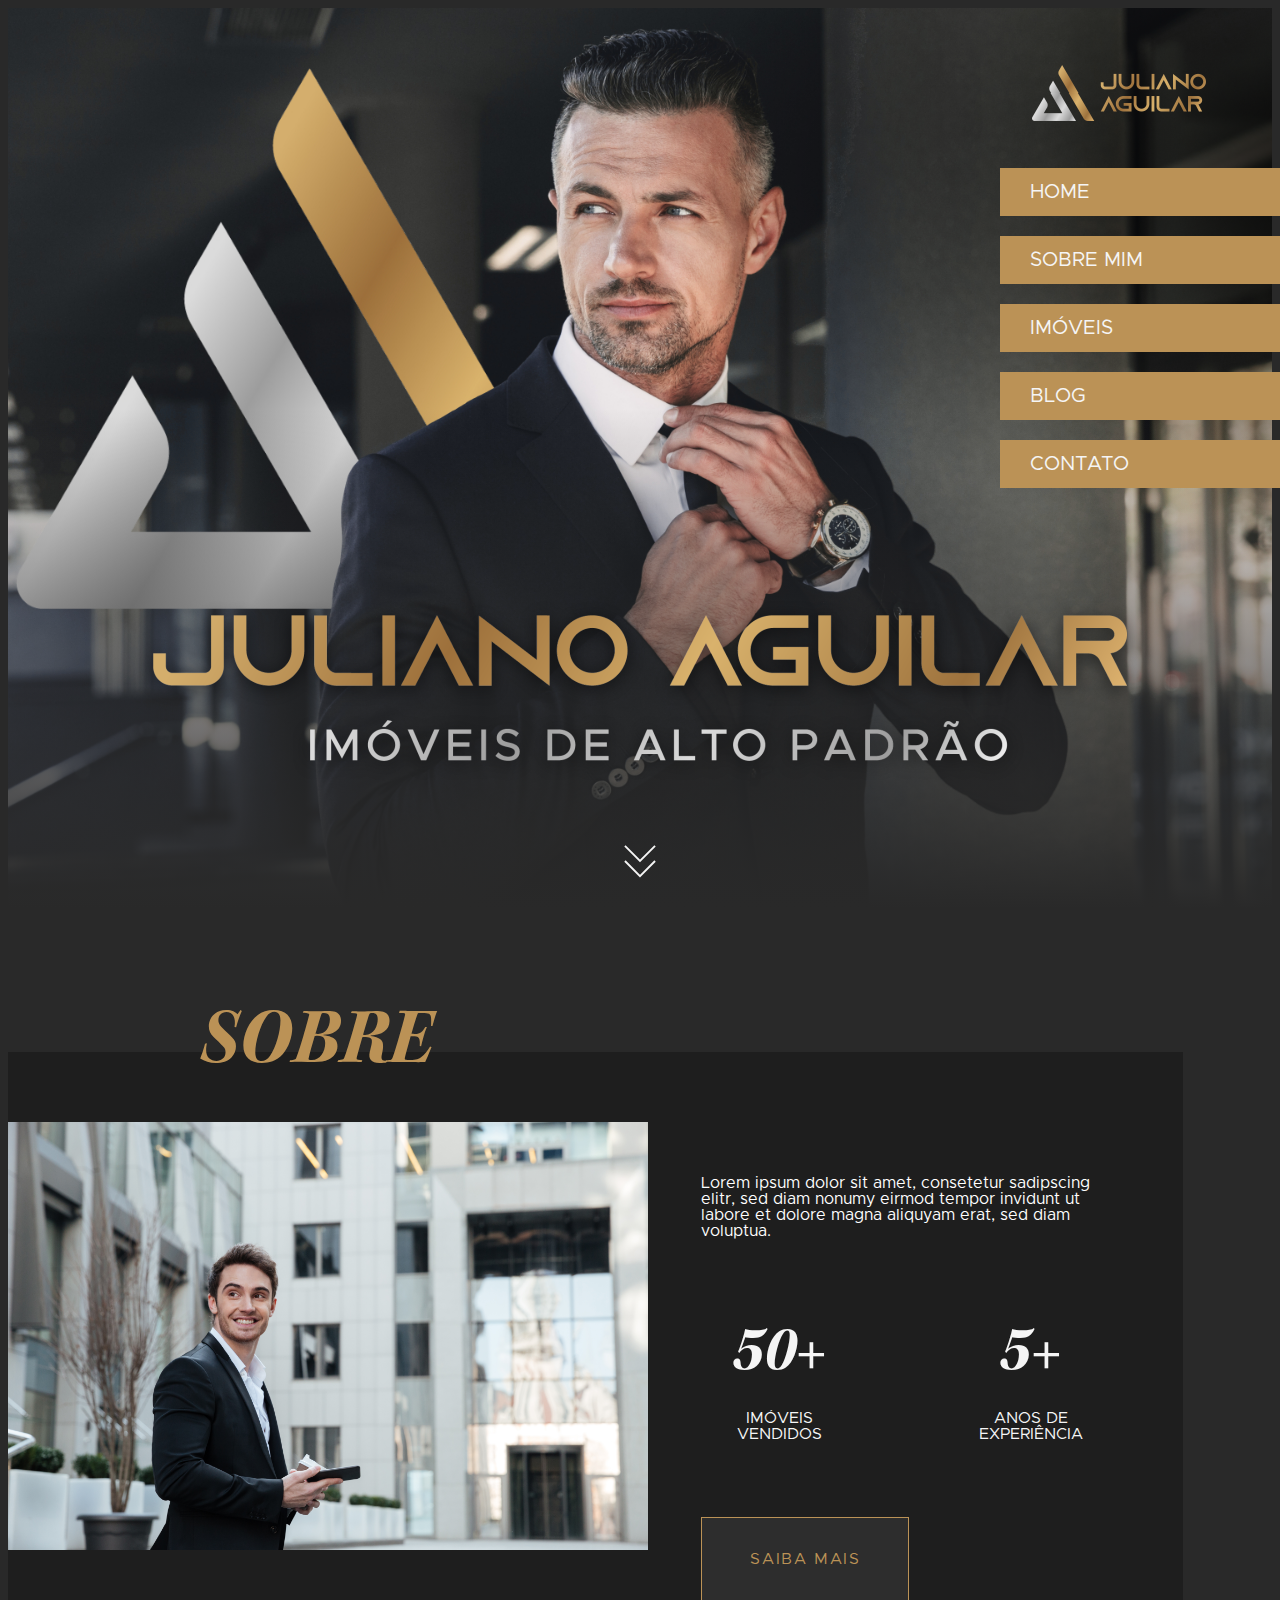
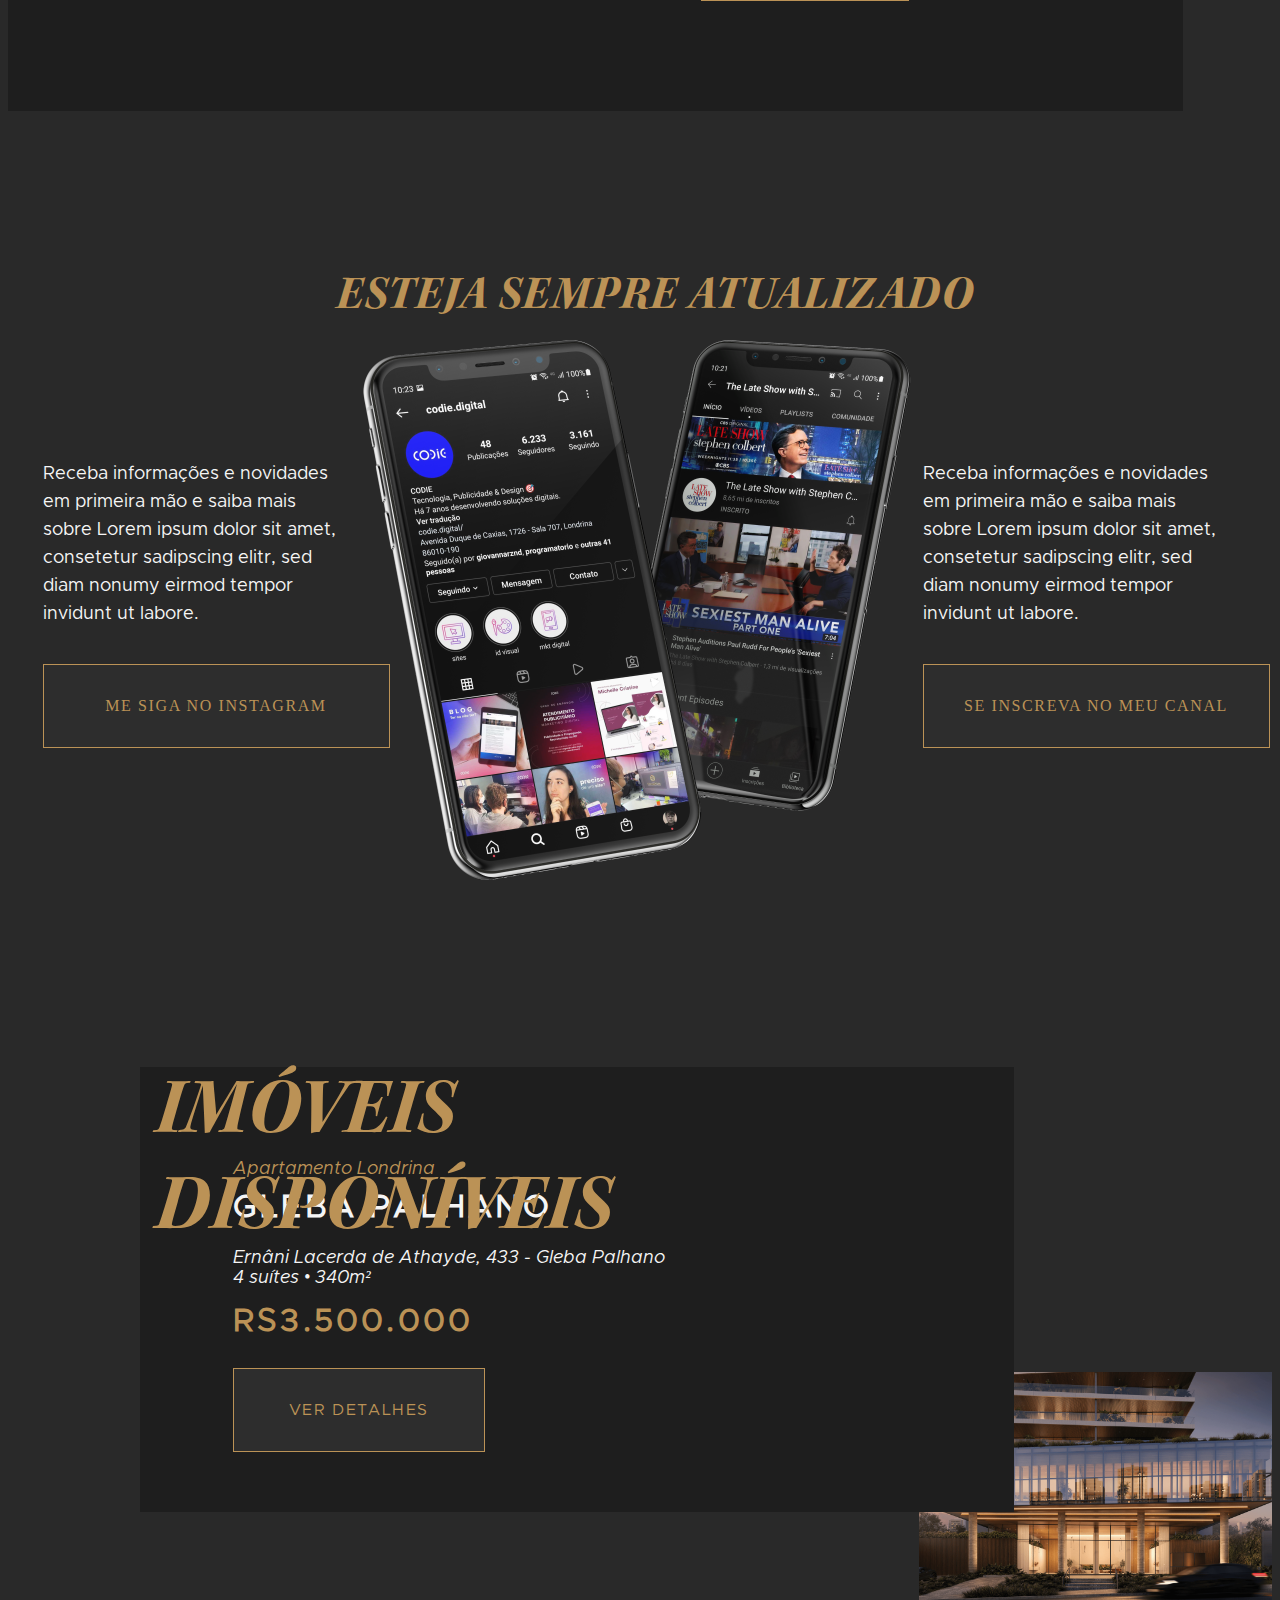
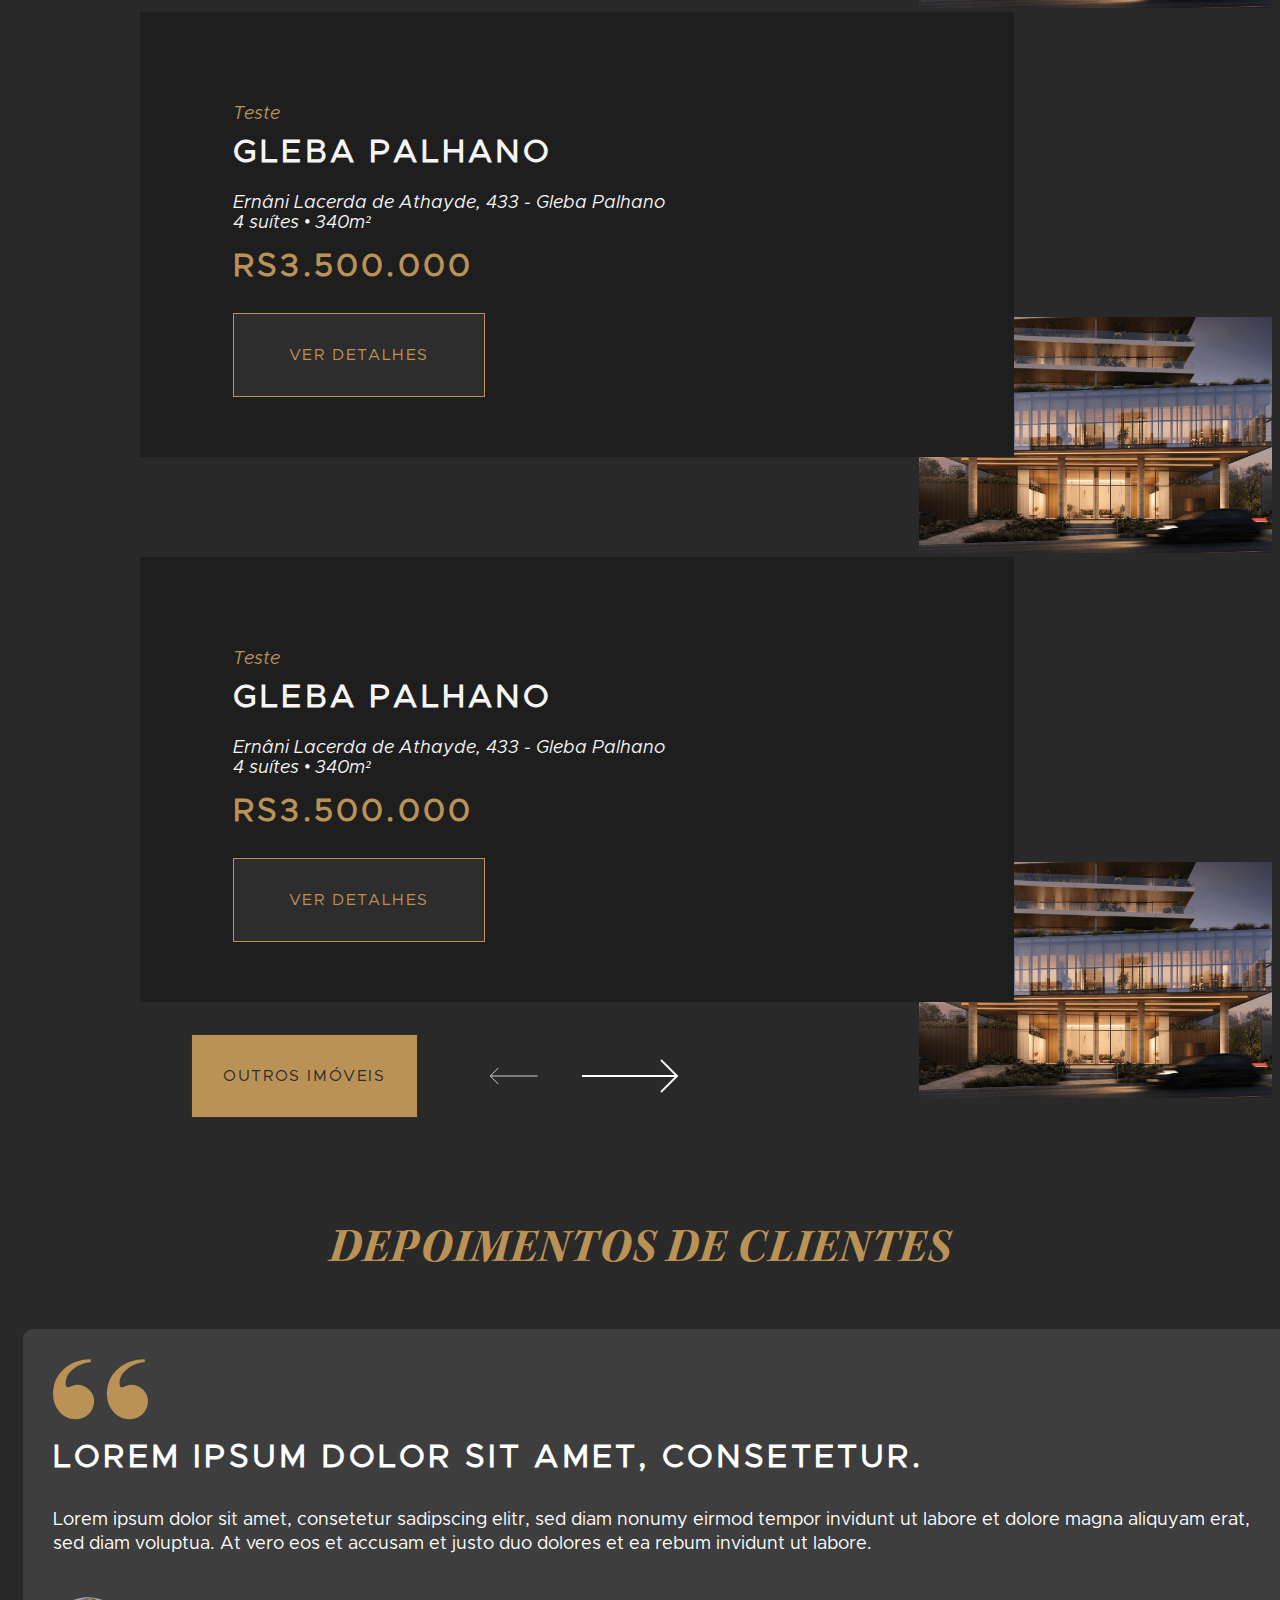
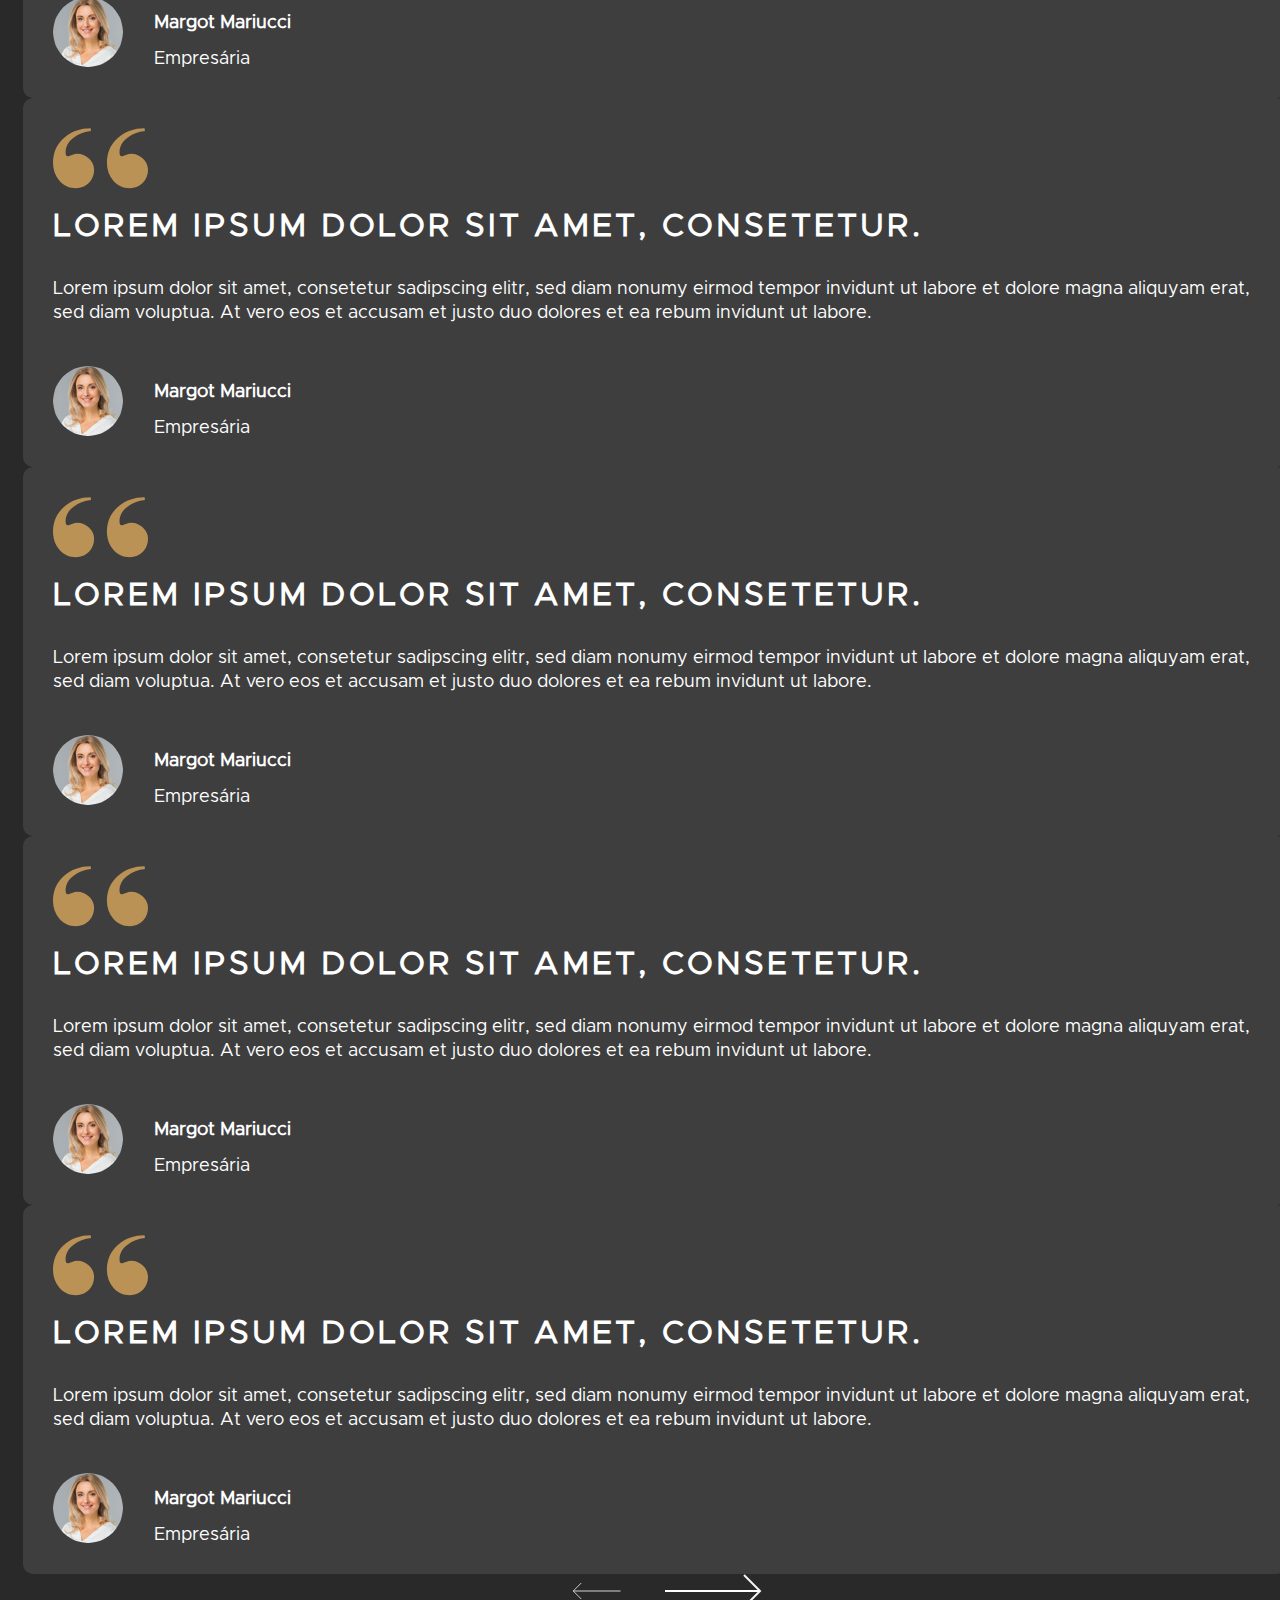
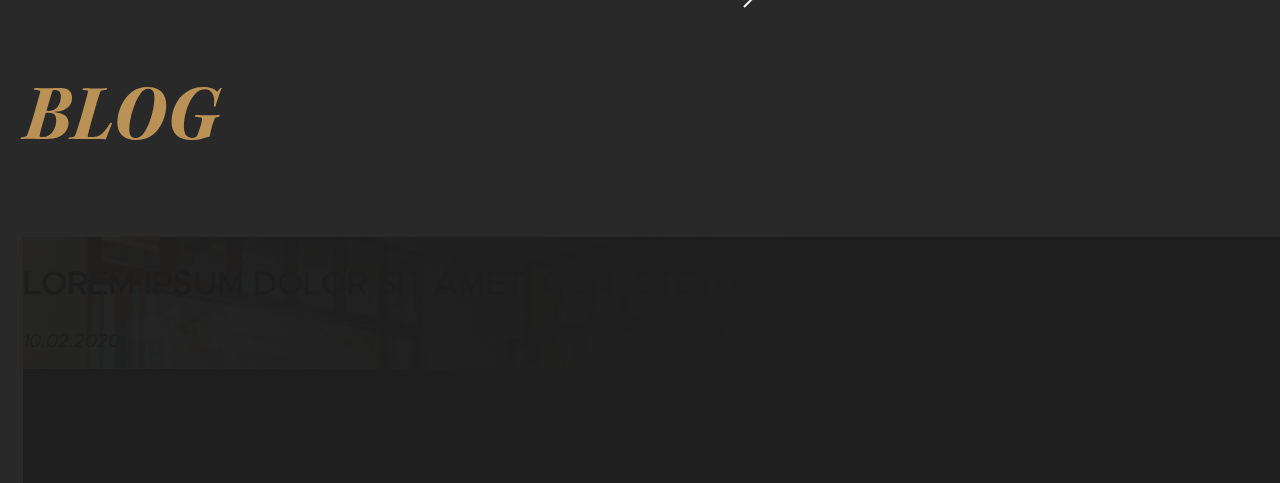
==== commit 08f069a2: "fix: bug js feedback" ====
--- a/index.html
+++ b/index.html
@@ -475,6 +475,80 @@
             </div>
           </div>
         </div>
+
+        <div class="item">
+          <div class="box-feedback">
+            <i>
+              <svg xmlns="http://www.w3.org/2000/svg" width="95" height="61" viewBox="0 0 95 61">
+                <g>
+                  <g transform="rotate(-180 47.5 30.5)">
+                    <path
+                      d="M57.344 60.785c10.577 0 19.497-3.28 26.76-9.842C91.369 44.38 95 36.116 95 26.147c0-6.94-2.134-12.901-6.403-17.886-4.27-4.984-9.78-7.476-16.535-7.476-5.352 0-9.716 1.782-13.093 5.348-3.377 3.565-5.066 7.912-5.066 13.042 0 4.503 1.72 8.318 5.161 11.446s7.264 4.692 11.47 4.692c1.656 0 3.504-.409 5.542-1.226 2.04-.818 3.505-1.227 4.397-1.227.637 0 1.115.3 1.433.9.319.599.478 1.557.478 2.874 0 5.711-2.548 10.534-7.646 14.468-5.097 3.934-11.022 6.218-17.776 6.853zm-53.903 0c10.576 0 19.497-3.28 26.76-9.842 7.264-6.562 10.896-14.827 10.896-24.796 0-6.94-2.135-12.901-6.404-17.886C30.424 3.277 24.913.785 18.16.785c-5.352 0-9.717 1.782-13.094 5.348C1.688 9.698 0 14.045 0 19.175c0 4.503 1.72 8.318 5.161 11.446 3.44 3.128 7.264 4.692 11.469 4.692 1.656 0 3.504-.409 5.543-1.226 2.039-.818 3.504-1.227 4.396-1.227.638 0 1.115.3 1.434.9.319.599.478 1.557.478 2.874 0 5.711-2.549 10.534-7.646 14.468-5.097 3.934-11.023 6.218-17.777 6.853z" />
+                  </g>
+                </g>
+              </svg>
+            </i>
+
+            <h3 class="title titulo-4-bold-metropolis uppercase">
+              Lorem ipsum dolor sit amet, consetetur.
+            </h3>
+
+            <p class="descrition paragrafo-2-regular-metropolis">
+              Lorem ipsum dolor sit amet, consetetur sadipscing elitr, sed
+              diam nonumy eirmod tempor invidunt ut labore et dolore magna
+              aliquyam erat, sed diam voluptua. At vero eos et accusam et
+              justo duo dolores et ea rebum invidunt ut labore.
+            </p>
+
+            <div class="users">
+              <img src="images/user-1.png" alt="Usuario feedback" />
+
+              <div class="text">
+                <h3 class="name titulo-5-bold-metropolis">Margot Mariucci</h3>
+                <p class="function paragrafo-2-regular-metropolis">
+                  Empresária
+                </p>
+              </div>
+            </div>
+          </div>
+        </div>
+
+        <div class="item">
+          <div class="box-feedback">
+            <i>
+              <svg xmlns="http://www.w3.org/2000/svg" width="95" height="61" viewBox="0 0 95 61">
+                <g>
+                  <g transform="rotate(-180 47.5 30.5)">
+                    <path
+                      d="M57.344 60.785c10.577 0 19.497-3.28 26.76-9.842C91.369 44.38 95 36.116 95 26.147c0-6.94-2.134-12.901-6.403-17.886-4.27-4.984-9.78-7.476-16.535-7.476-5.352 0-9.716 1.782-13.093 5.348-3.377 3.565-5.066 7.912-5.066 13.042 0 4.503 1.72 8.318 5.161 11.446s7.264 4.692 11.47 4.692c1.656 0 3.504-.409 5.542-1.226 2.04-.818 3.505-1.227 4.397-1.227.637 0 1.115.3 1.433.9.319.599.478 1.557.478 2.874 0 5.711-2.548 10.534-7.646 14.468-5.097 3.934-11.022 6.218-17.776 6.853zm-53.903 0c10.576 0 19.497-3.28 26.76-9.842 7.264-6.562 10.896-14.827 10.896-24.796 0-6.94-2.135-12.901-6.404-17.886C30.424 3.277 24.913.785 18.16.785c-5.352 0-9.717 1.782-13.094 5.348C1.688 9.698 0 14.045 0 19.175c0 4.503 1.72 8.318 5.161 11.446 3.44 3.128 7.264 4.692 11.469 4.692 1.656 0 3.504-.409 5.543-1.226 2.039-.818 3.504-1.227 4.396-1.227.638 0 1.115.3 1.434.9.319.599.478 1.557.478 2.874 0 5.711-2.549 10.534-7.646 14.468-5.097 3.934-11.023 6.218-17.777 6.853z" />
+                  </g>
+                </g>
+              </svg>
+            </i>
+
+            <h3 class="title titulo-4-bold-metropolis uppercase">
+              Lorem ipsum dolor sit amet, consetetur.
+            </h3>
+
+            <p class="descrition paragrafo-2-regular-metropolis">
+              Lorem ipsum dolor sit amet, consetetur sadipscing elitr, sed
+              diam nonumy eirmod tempor invidunt ut labore et dolore magna
+              aliquyam erat, sed diam voluptua. At vero eos et accusam et
+              justo duo dolores et ea rebum invidunt ut labore.
+            </p>
+
+            <div class="users">
+              <img src="images/user-1.png" alt="Usuario feedback" />
+
+              <div class="text">
+                <h3 class="name titulo-5-bold-metropolis">Margot Mariucci</h3>
+                <p class="function paragrafo-2-regular-metropolis">
+                  Empresária
+                </p>
+              </div>
+            </div>
+          </div>
+        </div>
       </div>
 
       <div class="nav">
@@ -530,7 +604,6 @@
         </div>
       </div>
     </div>
-
   </section>
 
   <!--Bootstrap/Jquery/cdnjs-->
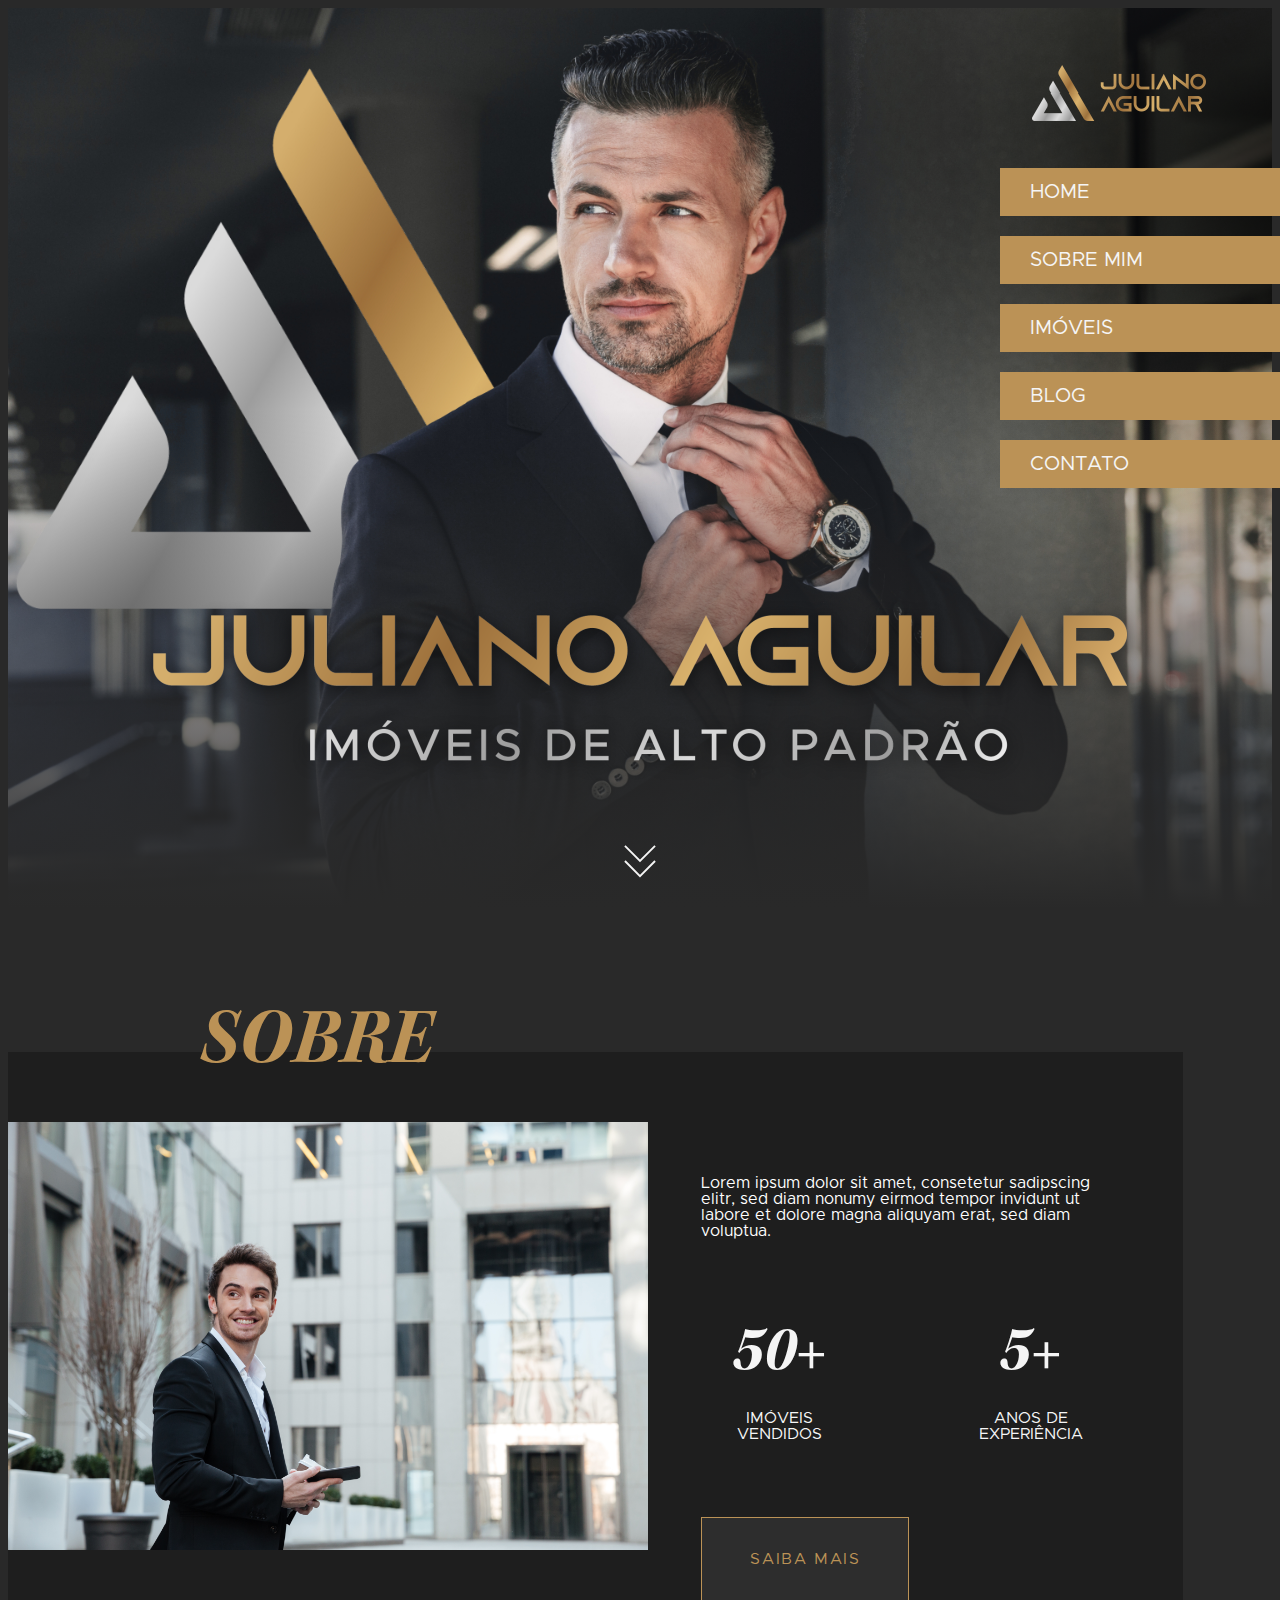
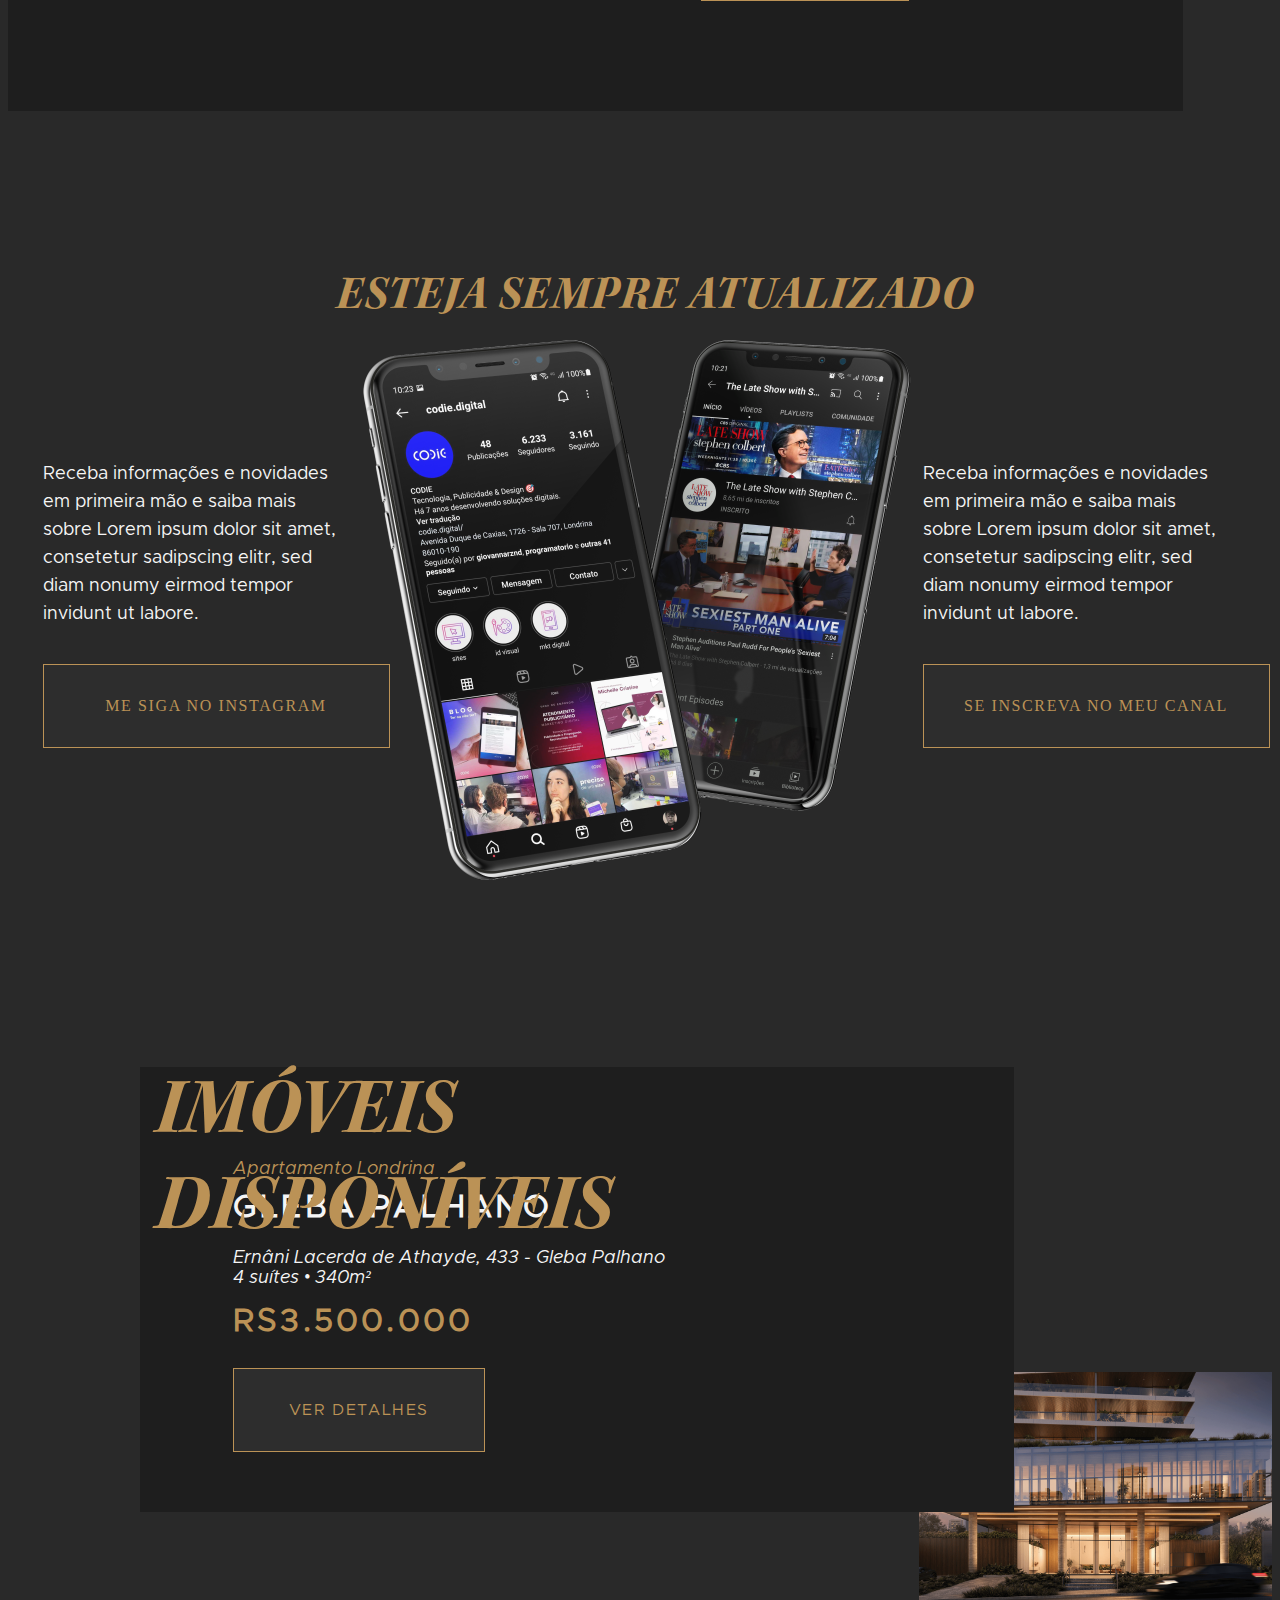
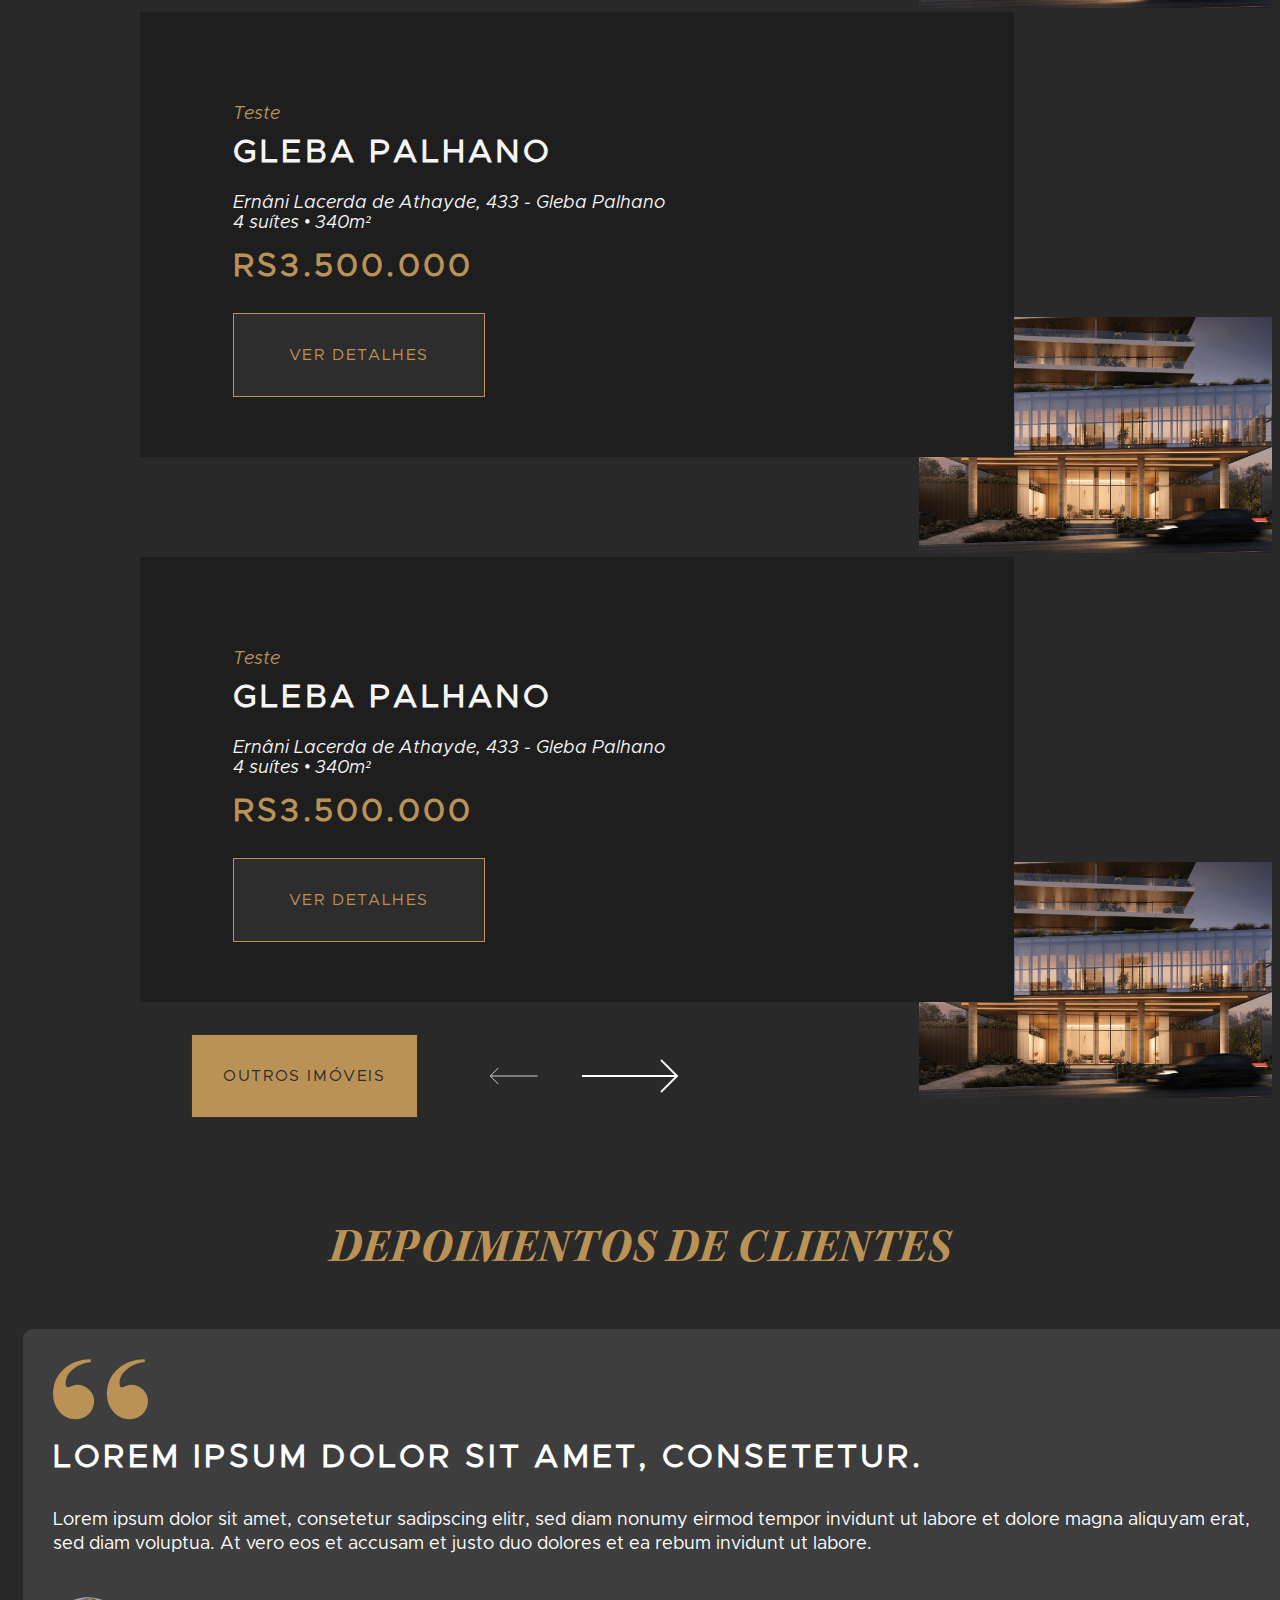
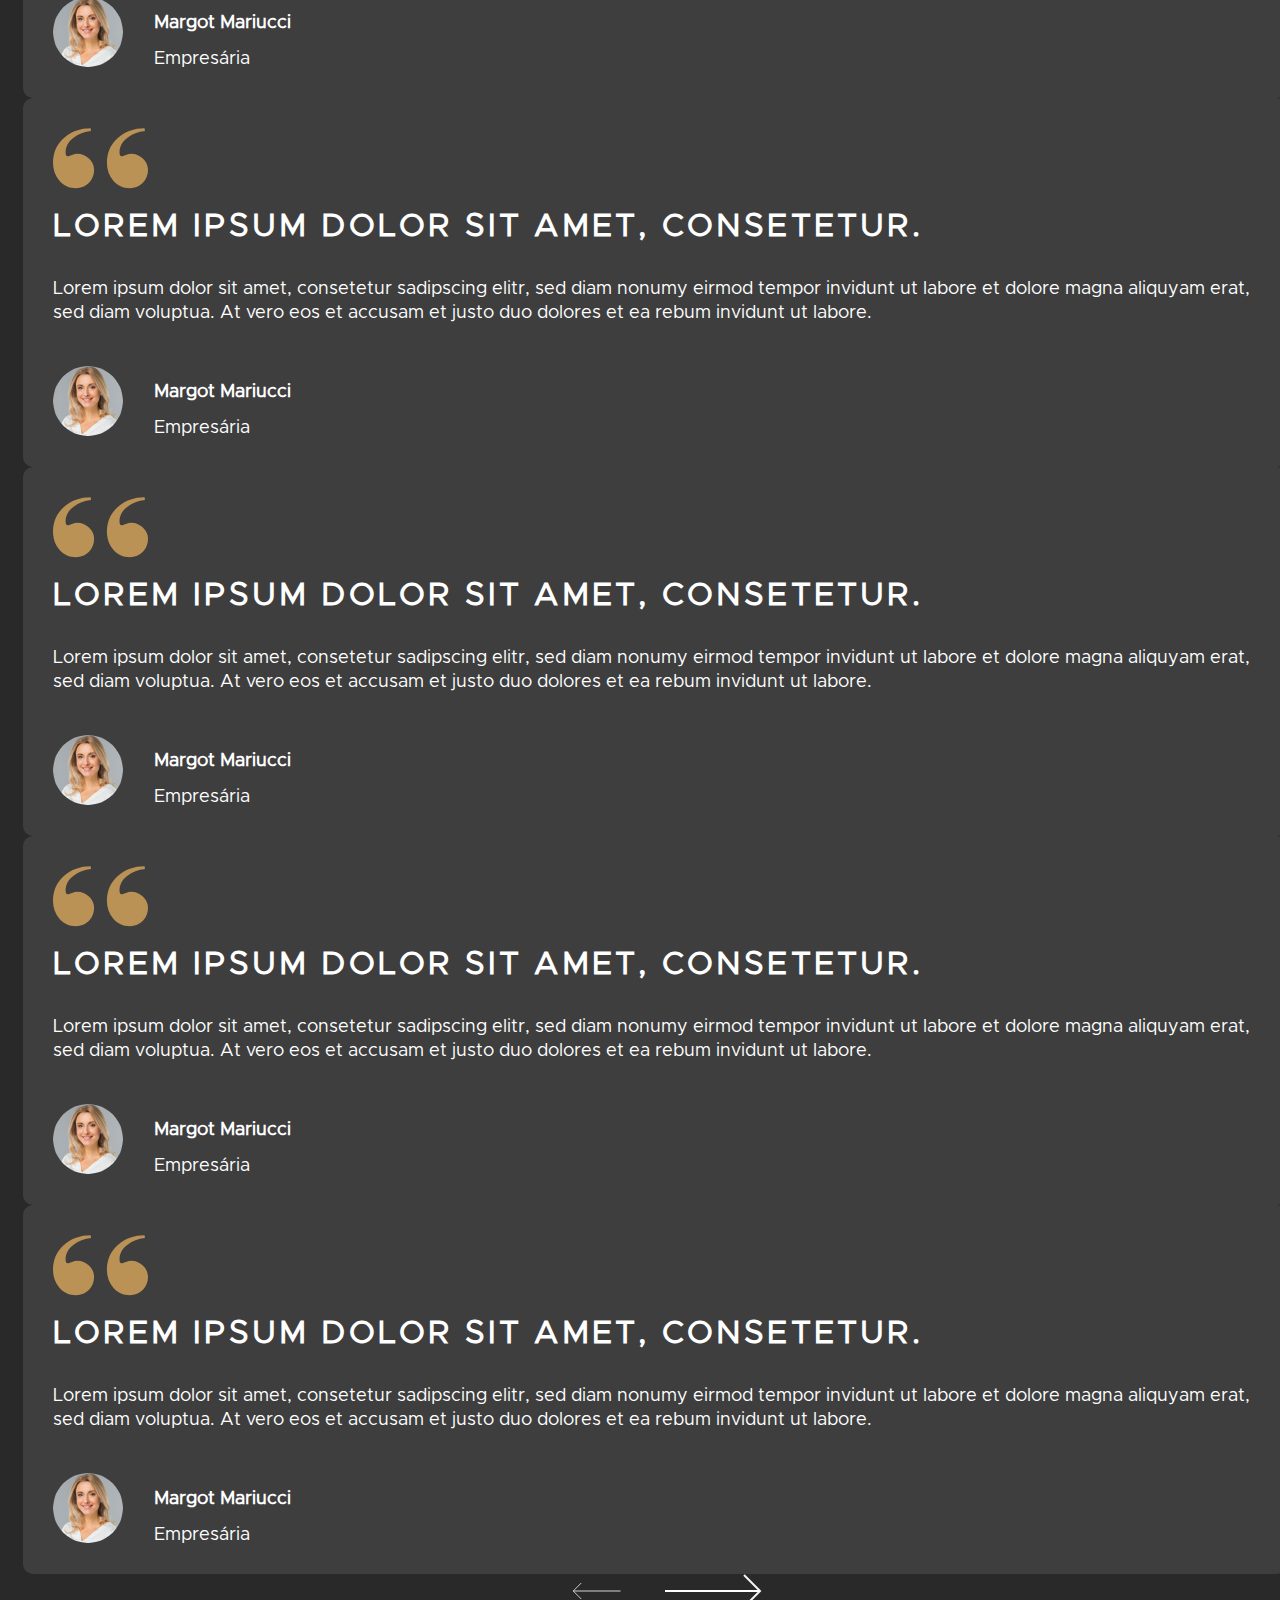
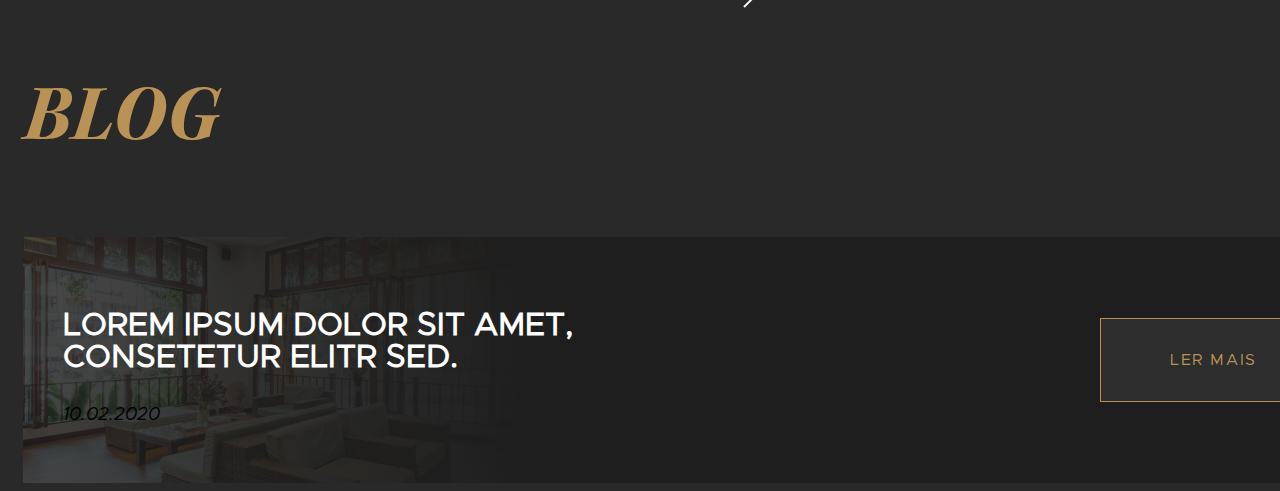
==== commit 969c8227: "blog" ====
--- a/index.html
+++ b/index.html
@@ -595,8 +595,13 @@
 
       <div class="box-blog">
         <div class="bg-blog" style="background-image: url(images/bg-box-blog.jpg);">
+        </div>
+
+        <div class="black-area"></div>
+
+        <div class="container-text">
           <div class="text">
-            <h3 class="titulo-4-bold-metropolis uppercase">Lorem ipsum dolor sit amet, consetetur elitr sed.</h3>
+            <a href=""><h3 class="titulo-4-bold-metropolis uppercase">Lorem ipsum dolor sit amet, consetetur elitr sed.</h3></a>
             <p class="paragrafo-2-regular-metropolis-italic">10.02.2020</p>
           </div>
 
--- a/styles/main.css
+++ b/styles/main.css
@@ -413,7 +413,7 @@
   transform: scale(0.5);
 }
 #imoveis-disponiveis .nav button.disabled::after {
-  content: '';
+  content: "";
   position: absolute;
   top: 0;
   left: 0;
@@ -492,7 +492,7 @@
   margin-left: 31px;
 }
 #feedback .border-right-feedback::after {
-  content: '';
+  content: "";
   position: absolute;
   top: 0;
   right: -50px;
@@ -527,7 +527,7 @@
   transform: scale(0.5);
 }
 #feedback .nav button.disabled::after {
-  content: '';
+  content: "";
   position: absolute;
   top: 0;
   left: 0;
@@ -542,32 +542,50 @@
 #blog .container-juliano .title {
   color: var(--caramelo);
 }
-#blog .container-juliano .bg-blog {
+.box-blog {
+  height: 246px;
+  display: flex;
+  position: relative;
+}
+.box-blog .bg-blog {
   background-repeat: no-repeat;
-  max-width: 100%;
-  max-height: 246px;
+  max-width: 746px;
+  width: 100%;
   background-size: cover;
-  object-position: center;
-  position: relative;
-  display: flex;
-  align-items: center;
-  justify-content: space-between;
-}
-#blog .container-juliano .bg-blog::before {
+  background-position: center center;
+  height: inherit;
+  position: relative;
+}
+.box-blog .bg-blog::after {
   content: "";
+  height: inherit;
+  background-image: linear-gradient(91deg, rgba(30, 30, 30, 0.8) 0%, #1e1e1e 80%, #1e1e1e 100%);
+  width: 100%;
+  z-index: 2;
   position: absolute;
   top: 0;
   left: 0;
-  width: 100%;
-  height: 246px;
-  background-image: linear-gradient(91deg, rgba(30, 30, 30, 0.8) 0%, #1e1e1e 80%, #1e1e1e 100%);
-}
-#blog .container-juliano .bg-blog::after {
-  content: "";
-  position: absolute;
-  top: 0;
-  right: 0;
-  width: 100%;
-  height: 246px;
-  background-image: linear-gradient(91deg, rgba(30, 30, 30, 0.8) 0%, #1e1e1e 80%, #1e1e1e 100%);
-}
+}
+.box-blog .black-area {
+  height: inherit;
+  width: 100%;
+  background-color: #1e1e1e;
+}
+.box-blog .container-text {
+  position: absolute;
+  top: 50%;
+  transform: translateY(-50%);
+  left: 0;
+  width: 100%;
+  padding: 0 90px 0 40px;
+  display: flex;
+  align-items: center;
+  justify-content: space-between;
+  z-index: 3;
+}
+.box-blog .container-text .text {
+  max-width: 710px;
+}
+.box-blog .container-text .text h3 {
+  color: #fff;
+}
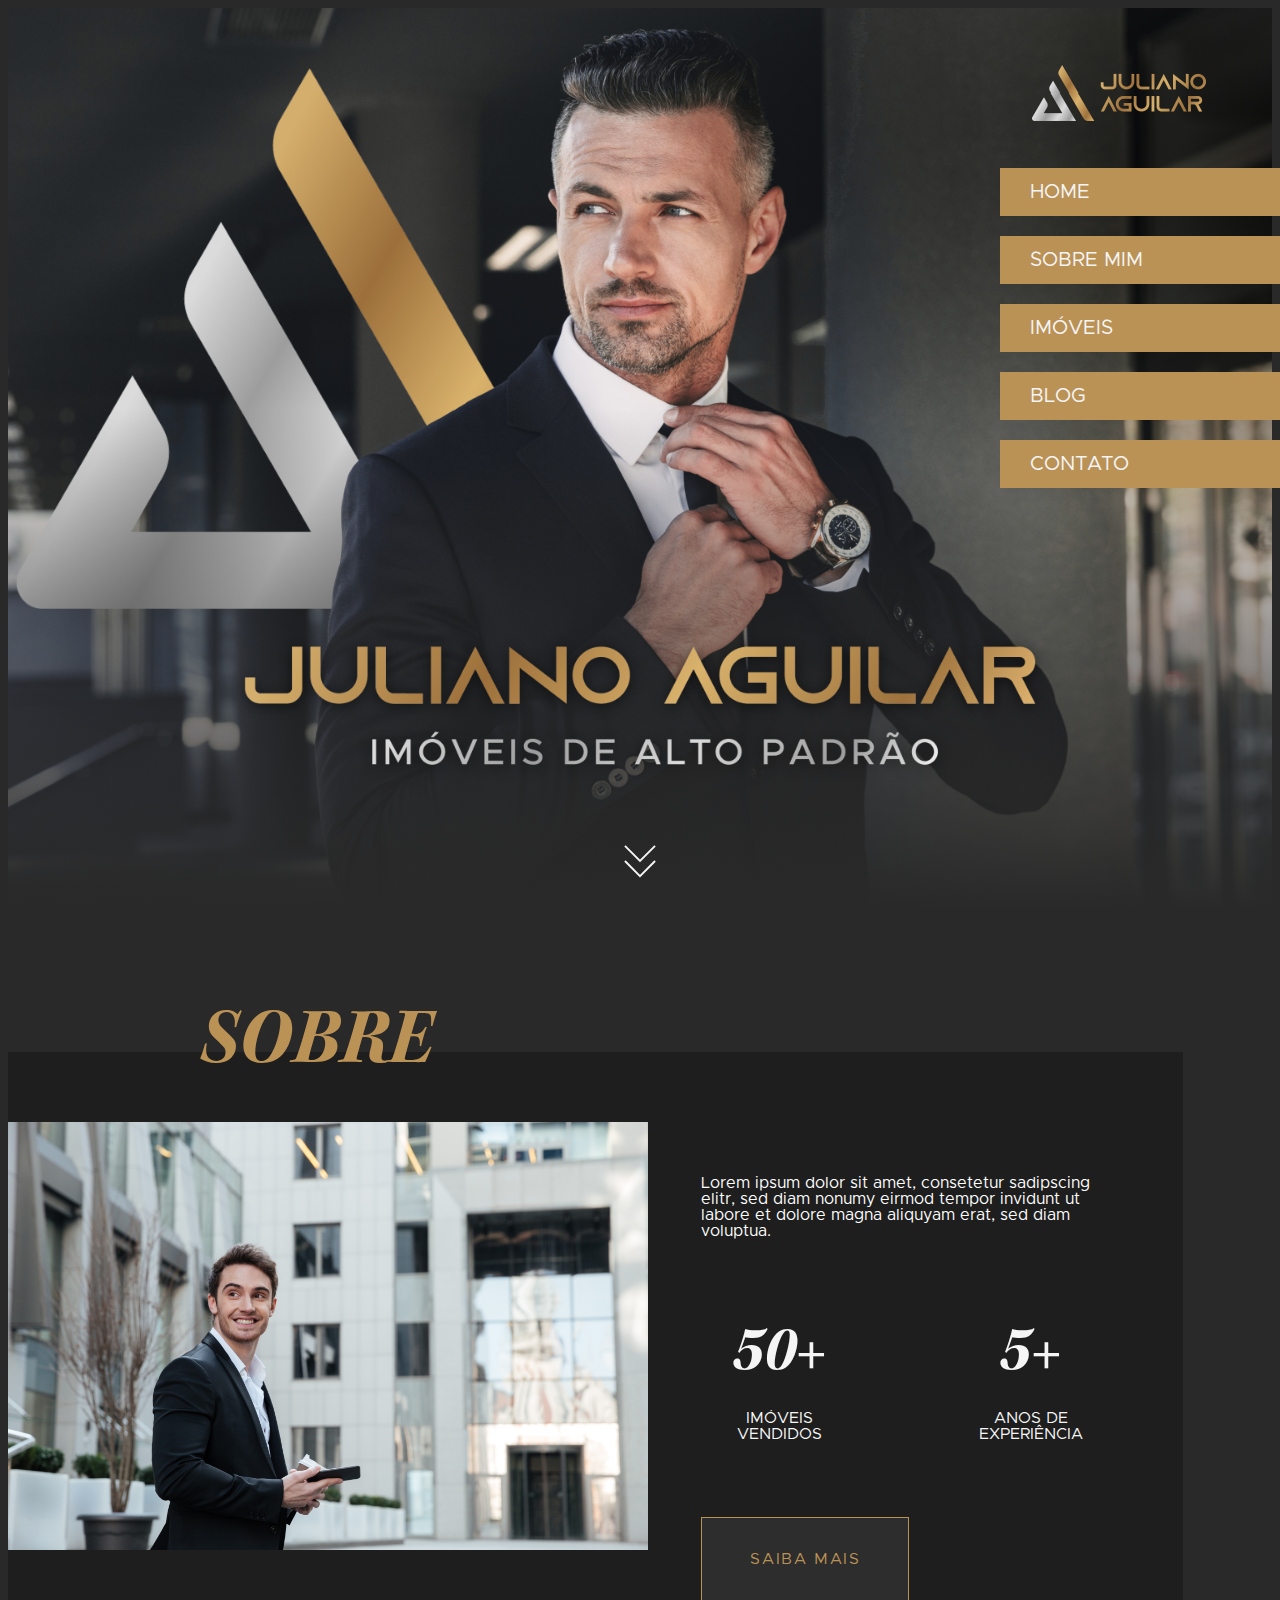
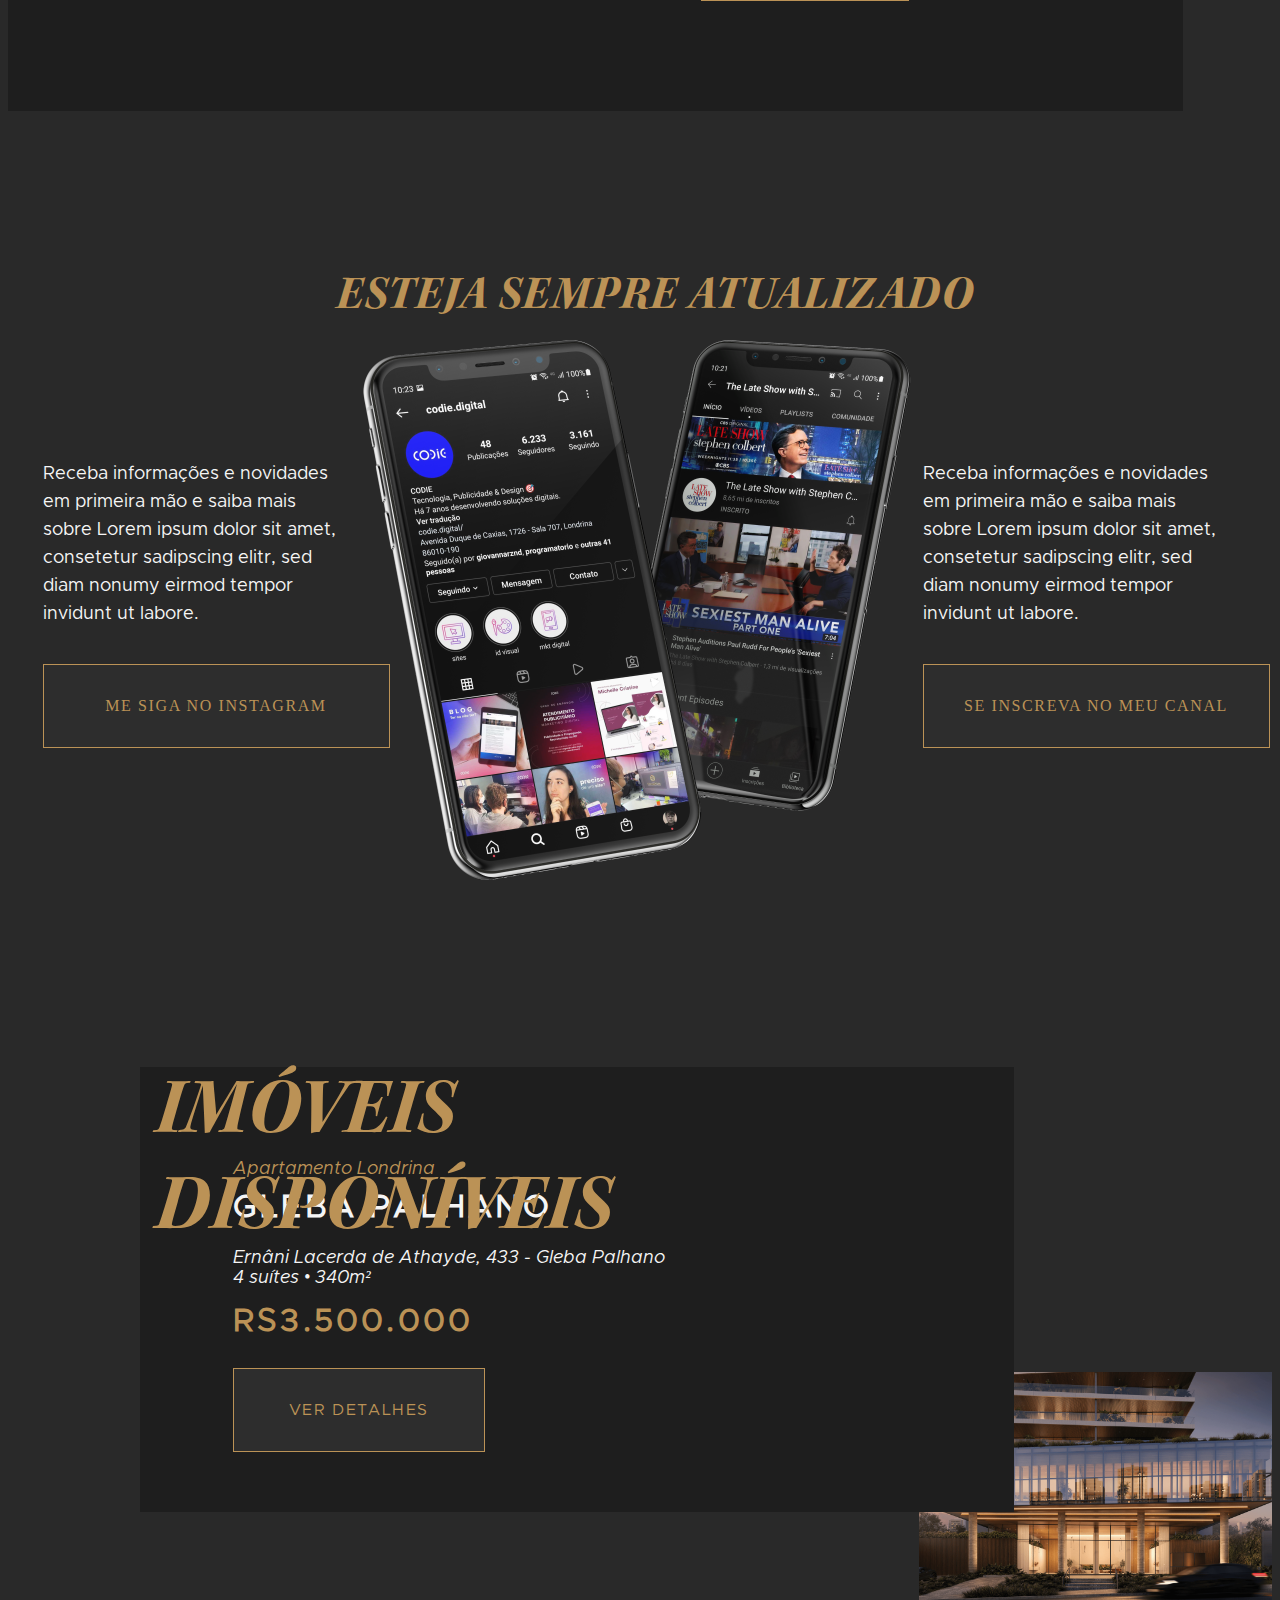
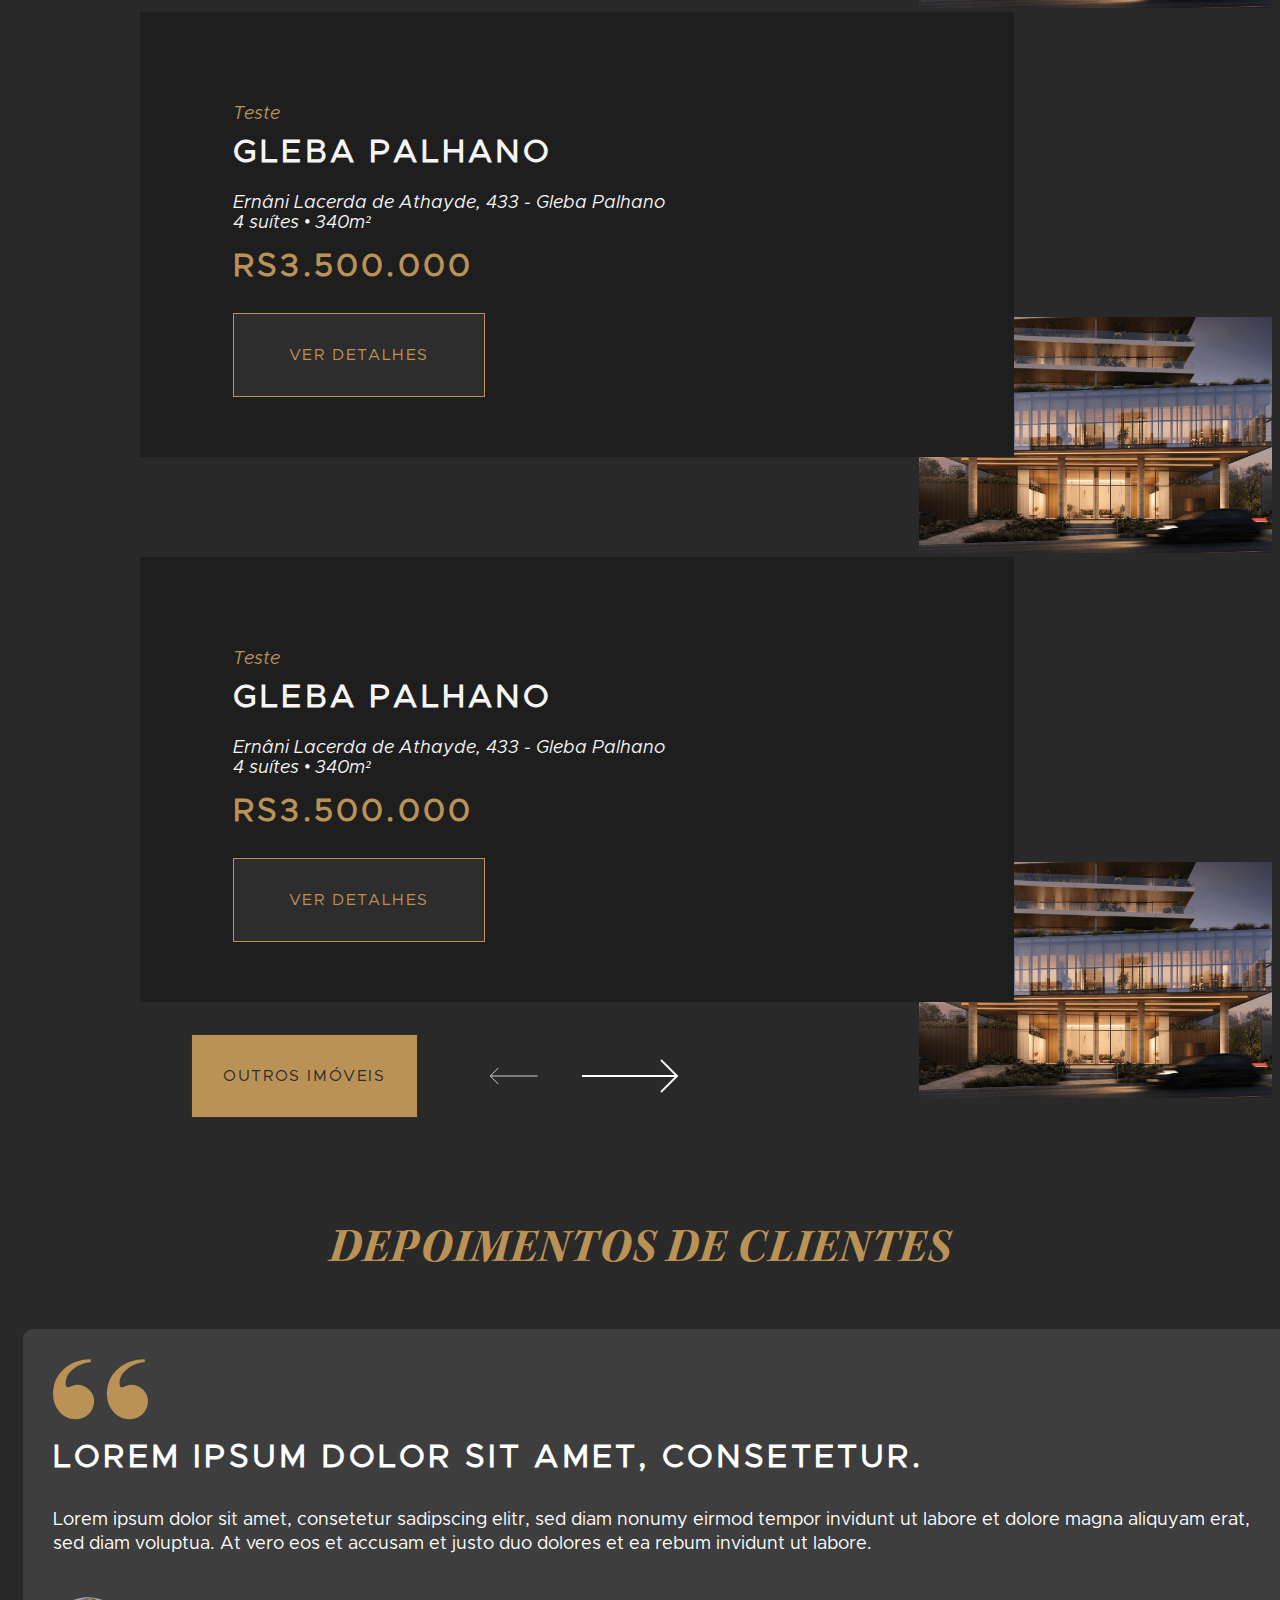
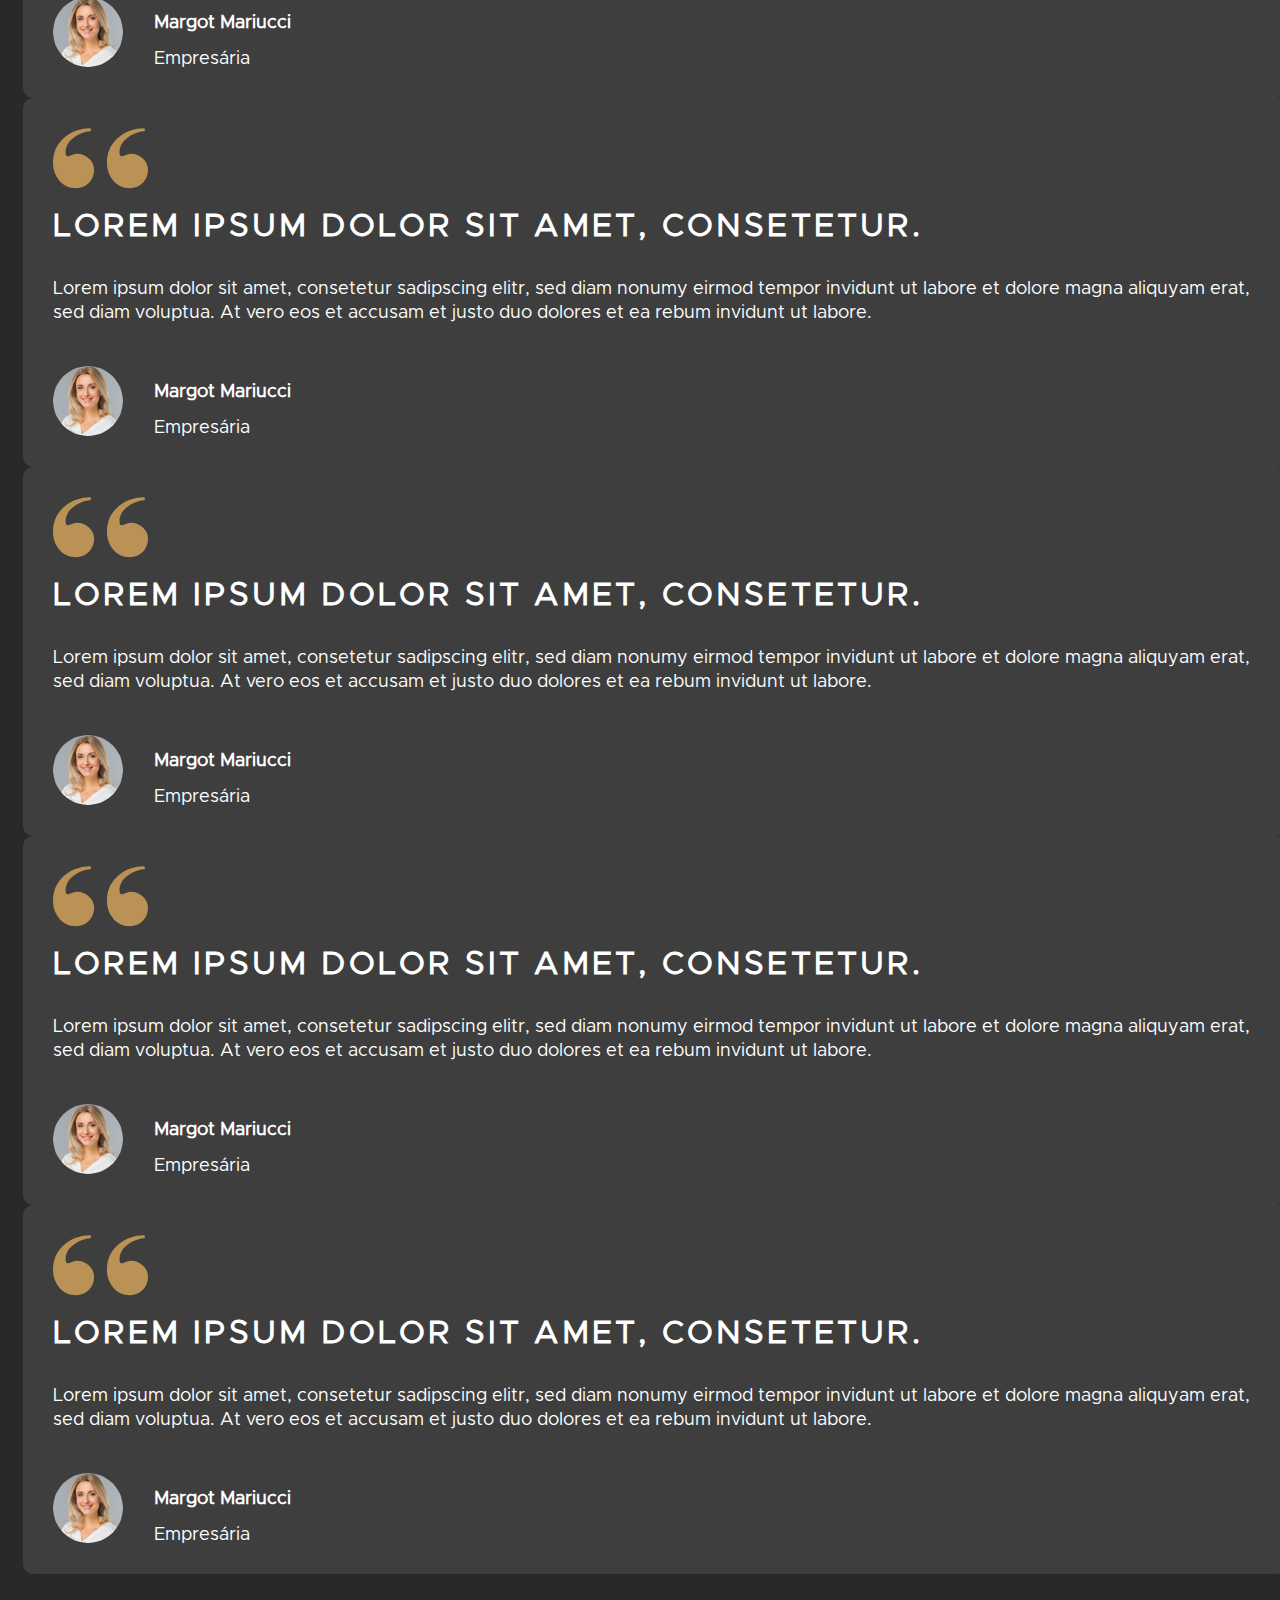
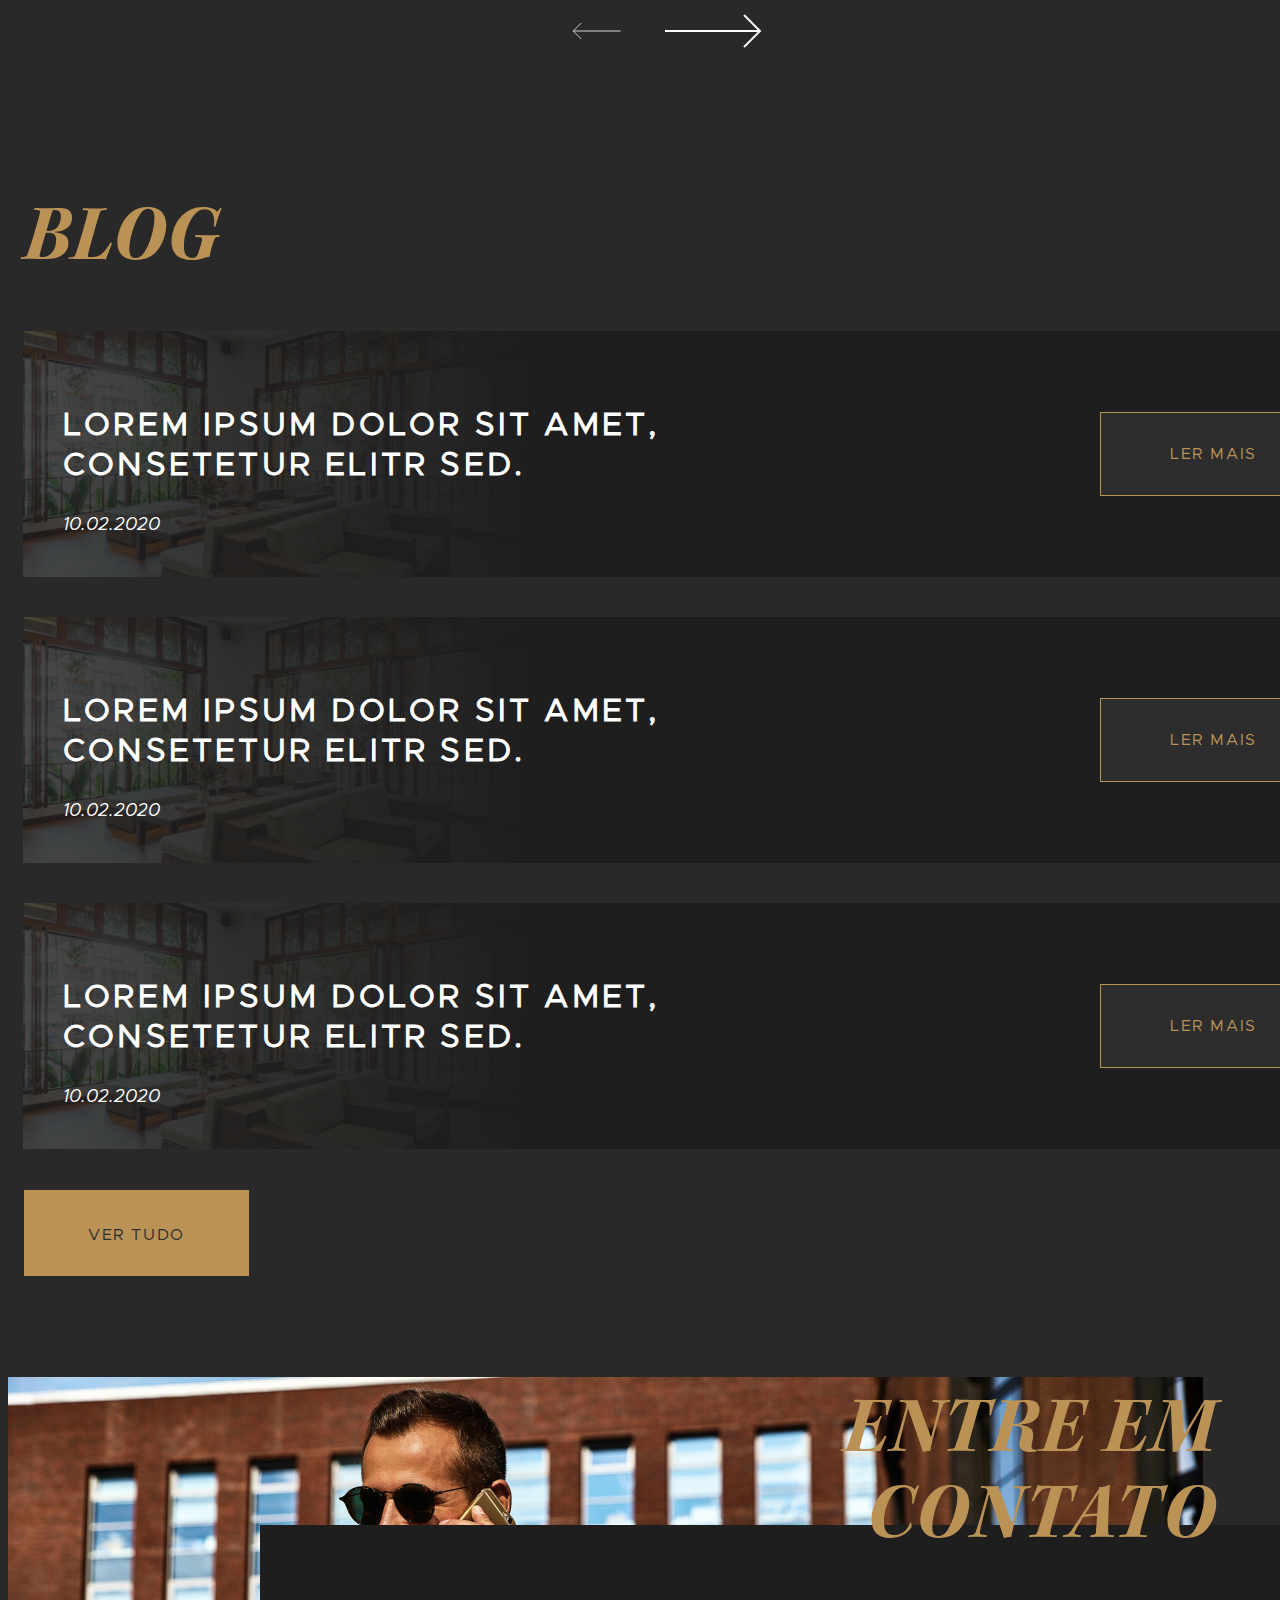
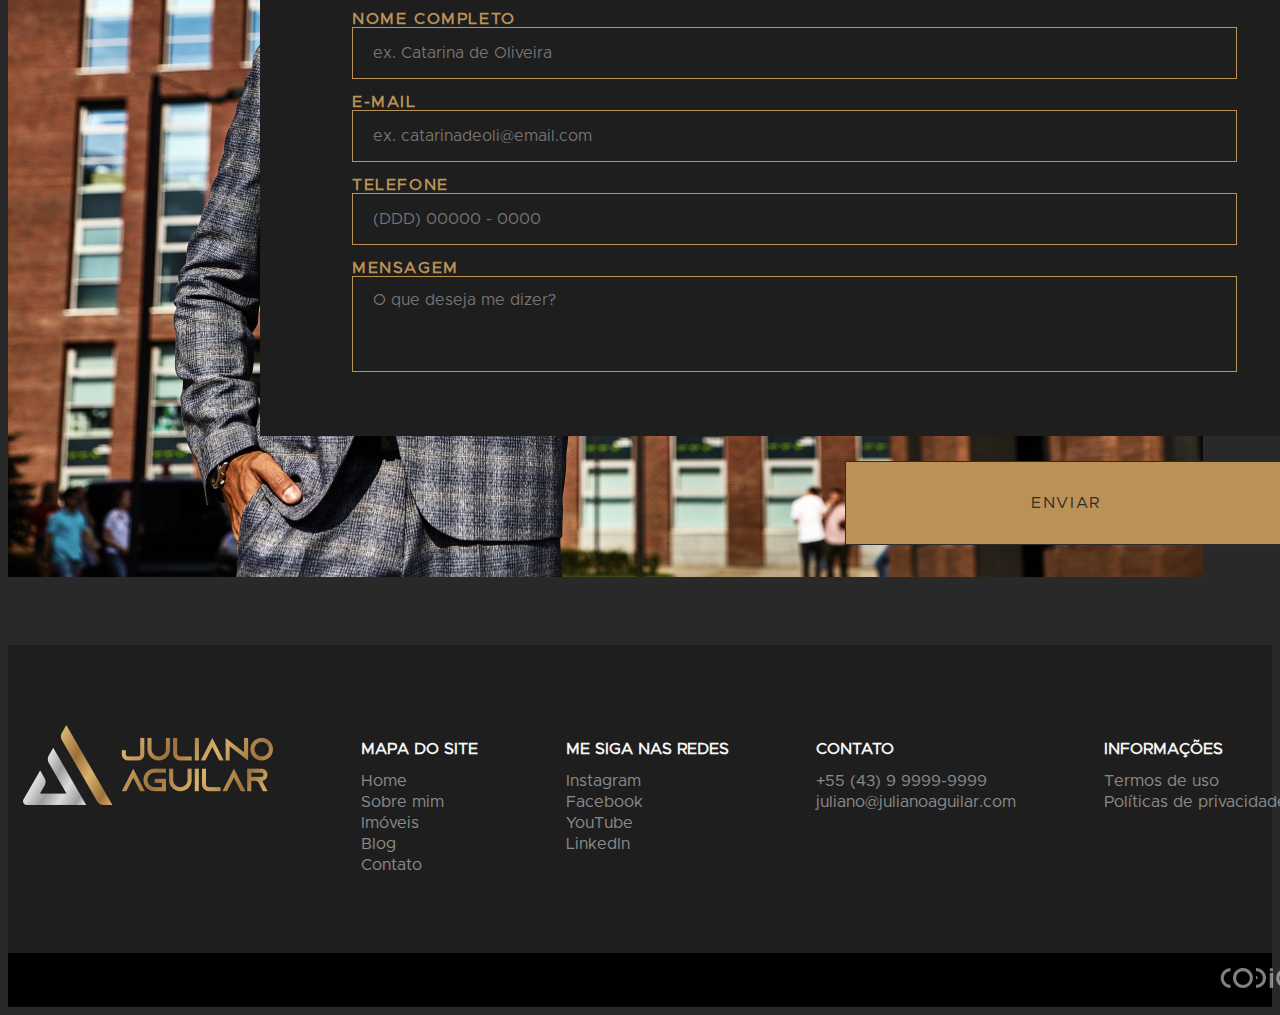
==== commit 8f0ef069: "feat: novas seções" ====
--- a/index.html
+++ b/index.html
@@ -84,28 +84,30 @@
 </head>
 
 <body>
-  <div class="menu" style="display: none">
-    <div class="background"></div>
+  <div class="menu">
+    <div class="background">
+
+    </div>
 
     <div class="box">
       <ul>
         <li>
-          <a class="box-link link-1-regular-rotunda" href="index.html">início</a>
+          <a class="box-link link-1-regular-rotunda uppercase" href="index.html">início</a>
         </li>
         <li>
-          <a class="box-link link-1-regular-rotunda" href="">ambientes</a>
+          <a class="box-link link-1-regular-rotunda uppercase" href="">ambientes</a>
         </li>
         <li>
-          <a class="box-link link-1-regular-rotunda" href="sobre.html">sobre a arrigo</a>
+          <a class="box-link link-1-regular-rotunda uppercase" href="sobre.html">sobre a arrigo</a>
         </li>
         <li>
-          <a class="box-link link-1-regular-rotunda" href="">seu projeto</a>
+          <a class="box-link link-1-regular-rotunda uppercase" href="">seu projeto</a>
         </li>
         <li>
-          <a class="box-link link-1-regular-rotunda" href="">contato</a>
+          <a class="box-link link-1-regular-rotunda uppercase" href="">contato</a>
         </li>
         <li>
-          <a class="box-link link-1-regular-rotunda" href="">móveis decorativos</a>
+          <a class="box-link link-1-regular-rotunda uppercase" href="">móveis decorativos</a>
         </li>
       </ul>
     </div>
@@ -601,14 +603,129 @@
 
         <div class="container-text">
           <div class="text">
-            <a href=""><h3 class="titulo-4-bold-metropolis uppercase">Lorem ipsum dolor sit amet, consetetur elitr sed.</h3></a>
+            <a href="">
+              <h3 class="titulo-4-bold-metropolis uppercase">Lorem ipsum dolor sit amet, consetetur elitr sed.</h3>
+            </a>
             <p class="paragrafo-2-regular-metropolis-italic">10.02.2020</p>
           </div>
 
           <a class="bt escuro link-2-regular-metropolis uppercasevv" href="">LER MAIS</a>
         </div>
       </div>
-    </div>
+
+      <div class="box-blog">
+        <div class="bg-blog" style="background-image: url(images/bg-box-blog.jpg);">
+        </div>
+
+        <div class="black-area"></div>
+
+        <div class="container-text">
+          <div class="text">
+            <a href="">
+              <h3 class="titulo-4-bold-metropolis uppercase">Lorem ipsum dolor sit amet, consetetur elitr sed.</h3>
+            </a>
+            <p class="paragrafo-2-regular-metropolis-italic">10.02.2020</p>
+          </div>
+
+          <a class="bt escuro link-2-regular-metropolis uppercasevv" href="">LER MAIS</a>
+        </div>
+      </div>
+
+      <div class="box-blog">
+        <div class="bg-blog" style="background-image: url(images/bg-box-blog.jpg);">
+        </div>
+
+        <div class="black-area"></div>
+
+        <div class="container-text">
+          <div class="text">
+            <a href="">
+              <h3 class="titulo-4-bold-metropolis uppercase">Lorem ipsum dolor sit amet, consetetur elitr sed.</h3>
+            </a>
+            <p class="paragrafo-2-regular-metropolis-italic">10.02.2020</p>
+          </div>
+
+          <a class="bt escuro link-2-regular-metropolis uppercasevv" href="">LER MAIS</a>
+        </div>
+      </div>
+
+      <a class="more bt claro link-2-regular-metropolis uppercase" href="">VER TUDO</a>
+    </div>
+  </section>
+
+  <section id="contato">
+    <img class="absolute-image" src="images/absolute-contato.jpg" alt="">
+
+    <div class="container-juliano">
+      <h2 class="titulo-1-semibold-kepler-italic uppercase">Entre em
+        contato</h2>
+
+      <div class="box-contato">
+        <p class="paragrafo-3-bold-metropolis uppercase">Nome completo</p>
+        <input class="paragrafo-3-regular-metropolis" type="name" placeholder="ex. Catarina de Oliveira" required>
+
+        <p class="paragrafo-3-bold-metropolis uppercase">E-mail</p>
+        <input class="paragrafo-3-regular-metropolis" type="email" placeholder="ex. catarinadeoli@email.com" required>
+
+        <p class="paragrafo-3-bold-metropolis uppercase">Telefone</p>
+        <input class="paragrafo-3-regular-metropolis phone-mask" type="Telefone" placeholder="(DDD) 00000 - 0000"
+          required>
+
+        <p class="paragrafo-3-bold-metropolis uppercase">Mensagem</p>
+        <textarea class="paragrafo-3-regular-metropolis" name="Mensagem" id="Mensagem" cols="10" rows="4"
+          placeholder="O que deseja me dizer?"></textarea>
+      </div>
+
+      <div class="buttons">
+        <div class="g-recaptcha" data-sitekey="6LfqQtMeAAAAALu03WNxsTKAkD1X80P69fFGDKAI"></div>
+        <a class="bt-contato bt claro link-2-regular-metropolis uppercase" href="">enviar</a>
+      </div>
+    </div>
+  </section>
+
+  <footer>
+    <div class="container-juliano">
+      <div class="logo-footer">
+        <img src="images/logo-footer.png" alt="Logo Rodapé">
+      </div>
+
+      <div class="links-footer">
+        <h3 class="titulo-6-bold-metropolis uppercase">MAPA DO SITE</h3>
+        <a class="link-2-medium-metropolis" href="index.html">Home</a>
+        <a class="link-2-medium-metropolis" href="sobre.html">Sobre mim</a>
+        <a class="link-2-medium-metropolis" href="">Imóveis</a>
+        <a class="link-2-medium-metropolis" href="contato.html">Blog</a>
+        <a class="link-2-medium-metropolis" href="">Contato</a>
+      </div>
+
+      <div class="links-footer">
+        <h3 class="titulo-6-bold-metropolis uppercase">Me siga nas redes</h3>
+        <a class="link-2-medium-metropolis" href="">Instagram</a>
+        <a class="link-2-medium-metropolis" href="">Facebook</a>
+        <a class="link-2-medium-metropolis" href="">YouTube</a>
+        <a class="link-2-medium-metropolis" href="">LinkedIn</a>
+      </div>
+
+      <div class="links-footer">
+        <h3 class="titulo-6-bold-metropolis uppercase">CONTATO</h3>
+        <a class="link-2-medium-metropolis" href="">+55 (43) 9 9999-9999</a>
+        <a class="link-2-medium-metropolis" href="">juliano@julianoaguilar.com</a>
+      </div>
+
+      <div class="links-footer">
+        <h3 class="titulo-6-bold-metropolis uppercase">informações</h3>
+        <a class="link-2-medium-metropolis" href="">Termos de uso</a>
+        <a class="link-2-medium-metropolis" href="">Políticas de privacidade</a>
+      </div>
+    </div>
+
+    <div class="barra-footer">
+      <div class="container-juliano">
+        <a href="https://www.codie.com.br/" target="_blank" class="logo-codie"><img src="images/barra-footer.png"
+            alt="Logo Codie"></a>
+      </div>
+  </footer>
+
   </section>
 
   <!--Bootstrap/Jquery/cdnjs-->
@@ -624,6 +741,16 @@
   <!-- Este � o owl-carousel-->
   <script src="./scripts/owl-carousel/dist/owl.carousel.min.js"></script>
 
+  <!-- Script do reCAPTCHA -->
+  <script src="https://www.google.com/recaptcha/enterprise.js?render=6LfqQtMeAAAAALu03WNxsTKAkD1X80P69fFGDKAI"></script>
+  <script>
+    grecaptcha.enterprise.ready(function () {
+      grecaptcha.enterprise.execute('6LfqQtMeAAAAALu03WNxsTKAkD1X80P69fFGDKAI', { action: 'login' }).then(function (token) {
+
+      });
+    });
+  </script>
+
   <!--Meu script! -->
   <script src="./scripts/jquery.mask.min.js"></script>
   <script src="./scripts/main.js"></script>
--- a/styles/fonts.css
+++ b/styles/fonts.css
@@ -85,6 +85,9 @@
 [class*="titulo-5"] {
   font-size: 18px;
 }
+[class*="titulo-6"] {
+  font-size: 16px;
+}
 [class*="paragrafo-1"] {
   font-size: 32px;
 }
--- a/styles/main.css
+++ b/styles/main.css
@@ -87,6 +87,7 @@
 .bt.claro {
   background-color: #bb9256;
   color: #2d2d2d;
+  border-color: var(--cinza-escuro);
 }
 header {
   position: absolute;
@@ -119,6 +120,57 @@
 header nav a:hover {
   width: 275px;
   color: #f5f5f5;
+}
+.menu {
+  position: fixed;
+  height: 100vh;
+  justify-content: flex-end;
+  width: 100%;
+  z-index: -1;
+  display: none;
+}
+.menu .background {
+  background-color: rgba(0, 0, 0, 0.5);
+  display: none;
+  position: absolute;
+  top: 0;
+  left: 0;
+  width: 100%;
+  z-index: 1;
+  cursor: pointer;
+}
+.menu .box {
+  background-color: var(--dourado-medio);
+  display: none;
+  position: relative;
+  z-index: 2;
+  width: 40vh;
+  padding: 80px 40px 0;
+}
+.menu .box .box-link {
+  color: #fff;
+}
+.menu .box li + li {
+  margin-top: 10px;
+}
+.menu .box,
+.menu .background {
+  height: inherit;
+}
+.menu.ativo {
+  z-index: 100;
+  display: flex;
+}
+.menu.ativo .background {
+  display: block;
+}
+.menu.ativo .background:hover {
+  background-color: rgba(0, 0, 0, 0.7);
+  transition: 0.3s;
+}
+.menu.ativo .box {
+  display: block;
+  background-color: var(--cinza-escuro);
 }
 .block-bar {
   width: 37px;
@@ -175,6 +227,13 @@
 }
 #banner .container-juliano .text-banner {
   margin-bottom: 60px;
+  max-width: 974px;
+  max-height: 146px;
+}
+#banner .container-juliano .text-banner img {
+  width: 100%;
+  height: inherit;
+  object-fit: contain;
 }
 #banner .container-juliano .scroll {
   display: flex;
@@ -445,6 +504,7 @@
 }
 #feedback .container-juliano {
   max-width: 1470px;
+  padding-bottom: 40px;
 }
 #feedback .container-juliano .box-feedback {
   background-color: rgba(255, 255, 255, 0.1);
@@ -504,6 +564,7 @@
   display: flex;
   align-items: center;
   justify-content: center;
+  margin-top: 40px;
 }
 #feedback .nav button:first-child {
   transform: rotate(-180deg);
@@ -539,8 +600,24 @@
 #feedback .nav button + button {
   margin-left: 20px;
 }
+#blog .container-juliano {
+  padding-top: 40px;
+  padding-bottom: 50px;
+}
 #blog .container-juliano .title {
   color: var(--caramelo);
+}
+#blog .container-juliano .title + * {
+  margin-top: 40px;
+}
+#blog h1,
+#blog h2,
+#blog h3,
+#blog p {
+  margin-bottom: 0;
+}
+#blog .more {
+  padding-top: 25px;
 }
 .box-blog {
   height: 246px;
@@ -585,7 +662,126 @@
 }
 .box-blog .container-text .text {
   max-width: 710px;
+  color: #fff;
 }
 .box-blog .container-text .text h3 {
   color: #fff;
-}
+  letter-spacing: 3.2px;
+  line-height: 40px;
+}
+.box-blog .container-text .text a + * {
+  margin-top: 30px;
+}
+.box-blog + * {
+  margin-top: 40px;
+}
+#contato {
+  position: relative;
+  margin-top: 50px;
+  padding-bottom: 100px;
+}
+#contato .absolute-image {
+  position: absolute;
+  top: 0;
+}
+#contato .container-juliano {
+  max-width: 1670px;
+  display: flex;
+  flex-direction: column;
+  align-items: flex-end;
+  position: relative;
+  z-index: 2;
+}
+#contato .container-juliano h2 {
+  color: var(--caramelo);
+  max-width: 394px;
+  letter-spacing: 1.6px;
+  line-height: 86px;
+  text-align: right;
+  margin: 15px 75px -39px 0;
+  margin-top: 15px;
+  margin-right: 70px;
+  position: relative;
+  z-index: 2;
+}
+#contato .container-juliano .box-contato {
+  background-color: #1e1e1e;
+  padding: 70px 92px 60px;
+  max-width: 843px;
+  width: 100%;
+}
+#contato .container-juliano .box-contato p {
+  color: var(--caramelo);
+  letter-spacing: 1.6px;
+  margin-bottom: 0;
+}
+#contato .container-juliano .box-contato input,
+#contato .container-juliano .box-contato textarea {
+  width: 100%;
+  background-color: transparent;
+  border: solid 1px var(--caramelo);
+  color: #f5f5f5;
+}
+#contato .container-juliano .box-contato input {
+  height: 50px;
+  padding: 0 20px;
+}
+#contato .container-juliano .box-contato textarea {
+  resize: none;
+  padding: 15px 20px;
+}
+#contato .container-juliano .box-contato input + * {
+  margin-top: 15px;
+}
+#contato .container-juliano .box-contato + * {
+  margin-top: 10px;
+}
+#contato .buttons {
+  display: flex;
+  max-width: 843px;
+  width: 100%;
+  justify-content: space-between;
+}
+#contato .buttons .bt-contato {
+  max-width: 440px;
+  margin-top: 15px;
+}
+footer {
+  background-color: #1e1e1e;
+  padding-top: 80px;
+}
+footer .container-juliano {
+  display: flex;
+  justify-content: space-between;
+  padding-bottom: 80px;
+}
+footer .container-juliano .logo-footer {
+  max-width: 250px;
+  max-height: 80px;
+  object-fit: contain;
+}
+footer .container-juliano .logo-footer img {
+  width: 100%;
+  height: inherit;
+}
+footer .container-juliano .links-footer {
+  display: flex;
+  flex-direction: column;
+  color: #f5f5f5;
+}
+footer .container-juliano .links-footer a {
+  color: #f5f5f5;
+  opacity: 0.5;
+}
+footer .container-juliano .links-footer a + * {
+  margin-top: 5px;
+}
+footer .barra-footer {
+  background-color: #000000;
+}
+footer .barra-footer .container-juliano {
+  display: flex;
+  padding-top: 15px;
+  padding-bottom: 15px;
+  justify-content: flex-end;
+}
--- a/styles/responsive/1024.css
+++ b/styles/responsive/1024.css
@@ -1,8 +1,15 @@
 @media only screen and (max-width: 1024px) {
+  header .logo {
+    display: none;
+  }
   header nav {
     display: none;
   }
   header .block-bar {
     display: block;
+    margin-right: 25px;
+  }
+  #banner .container-juliano .text-banner {
+    max-width: 675px;
   }
 }
--- a/styles/responsive/768.css
+++ b/styles/responsive/768.css
@@ -0,0 +1,5 @@
+@media only screen and (max-width: 768px) {
+  #banner .container-juliano .text-banner {
+    max-width: 525px;
+  }
+}
--- a/styles/responsive/550.css
+++ b/styles/responsive/550.css
@@ -0,0 +1,6 @@
+@media only screen and (max-width: 550px) {
+  #banner .container-juliano .text-banner {
+    max-width: 425px;
+    margin-bottom: 100px;
+  }
+}
--- a/styles/responsive/450.css
+++ b/styles/responsive/450.css
@@ -0,0 +1,5 @@
+@media only screen and (max-width: 450px) {
+  #banner .container-juliano .text-banner {
+    max-width: 325px;
+  }
+}
--- a/styles/responsive/350.css
+++ b/styles/responsive/350.css
@@ -0,0 +1,5 @@
+@media only screen and (max-width: 350px) {
+  #banner .container-juliano .text-banner {
+    max-width: 290px;
+  }
+}
